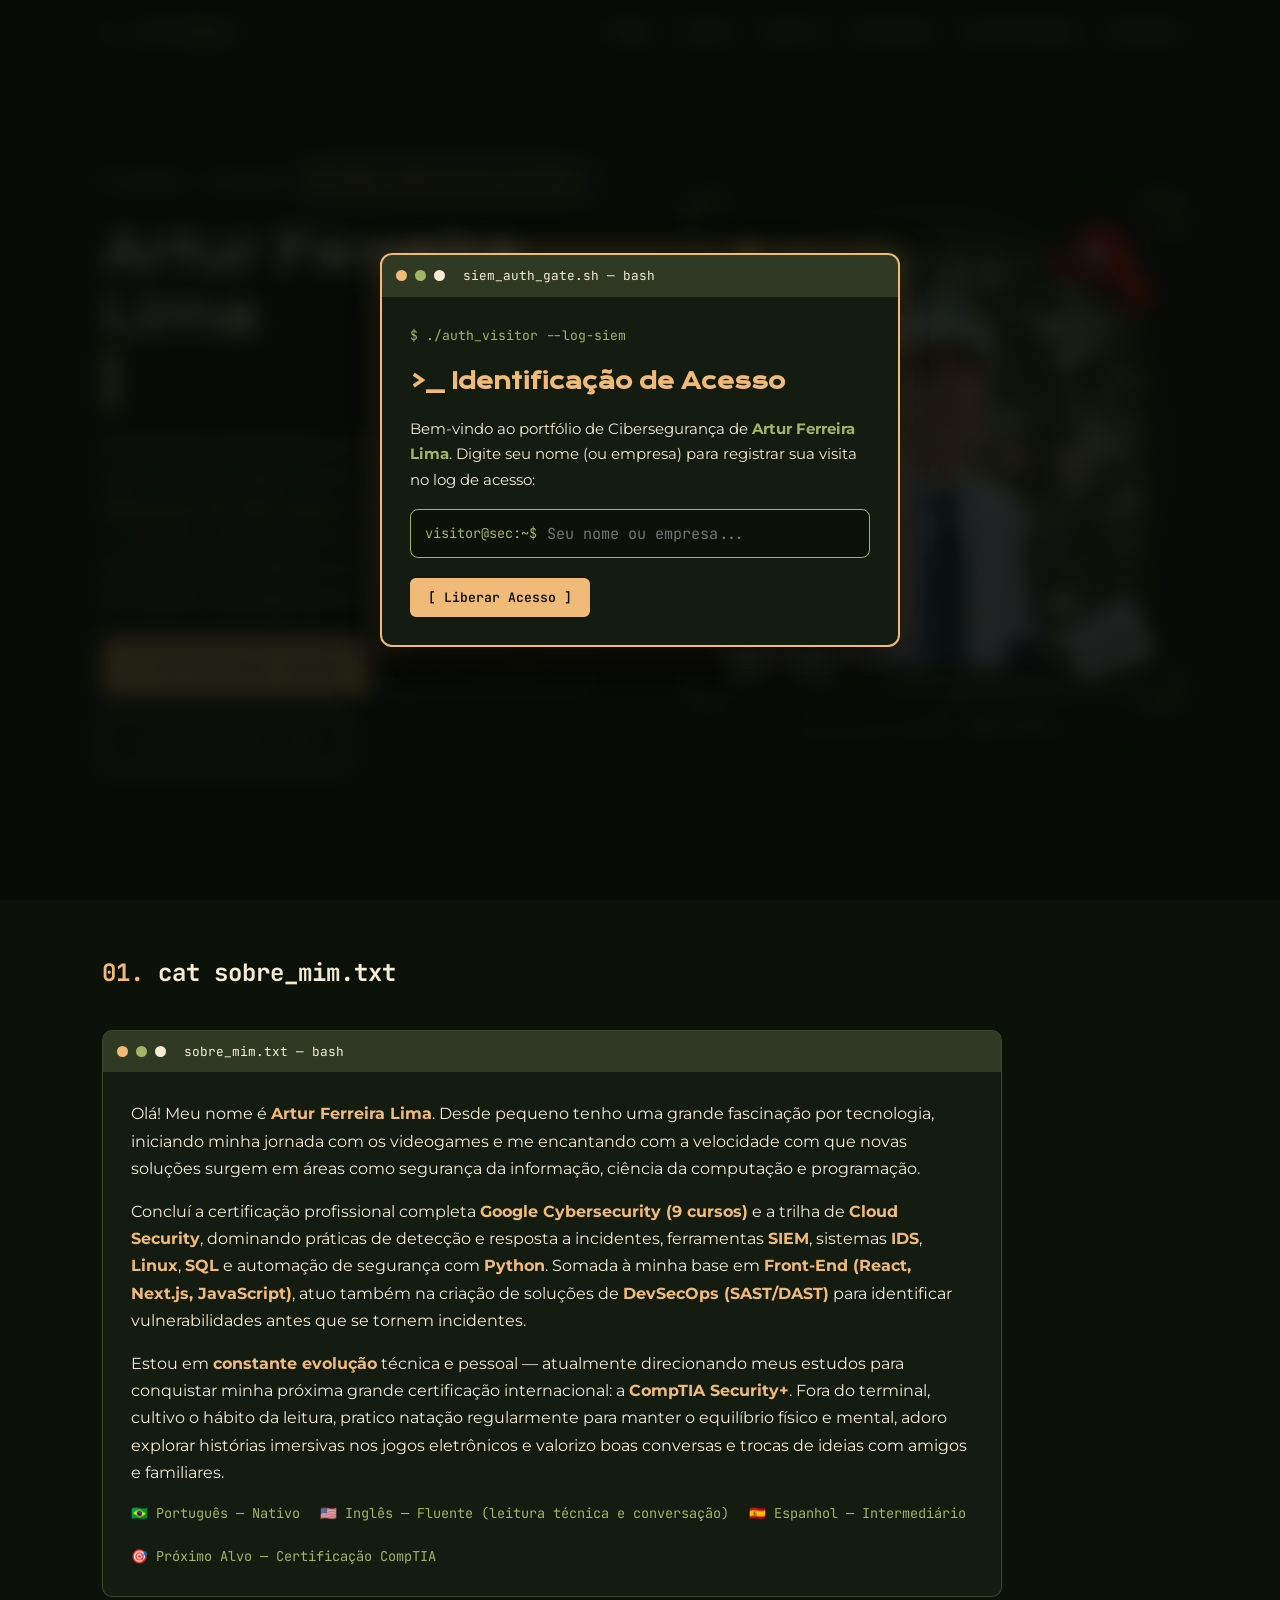
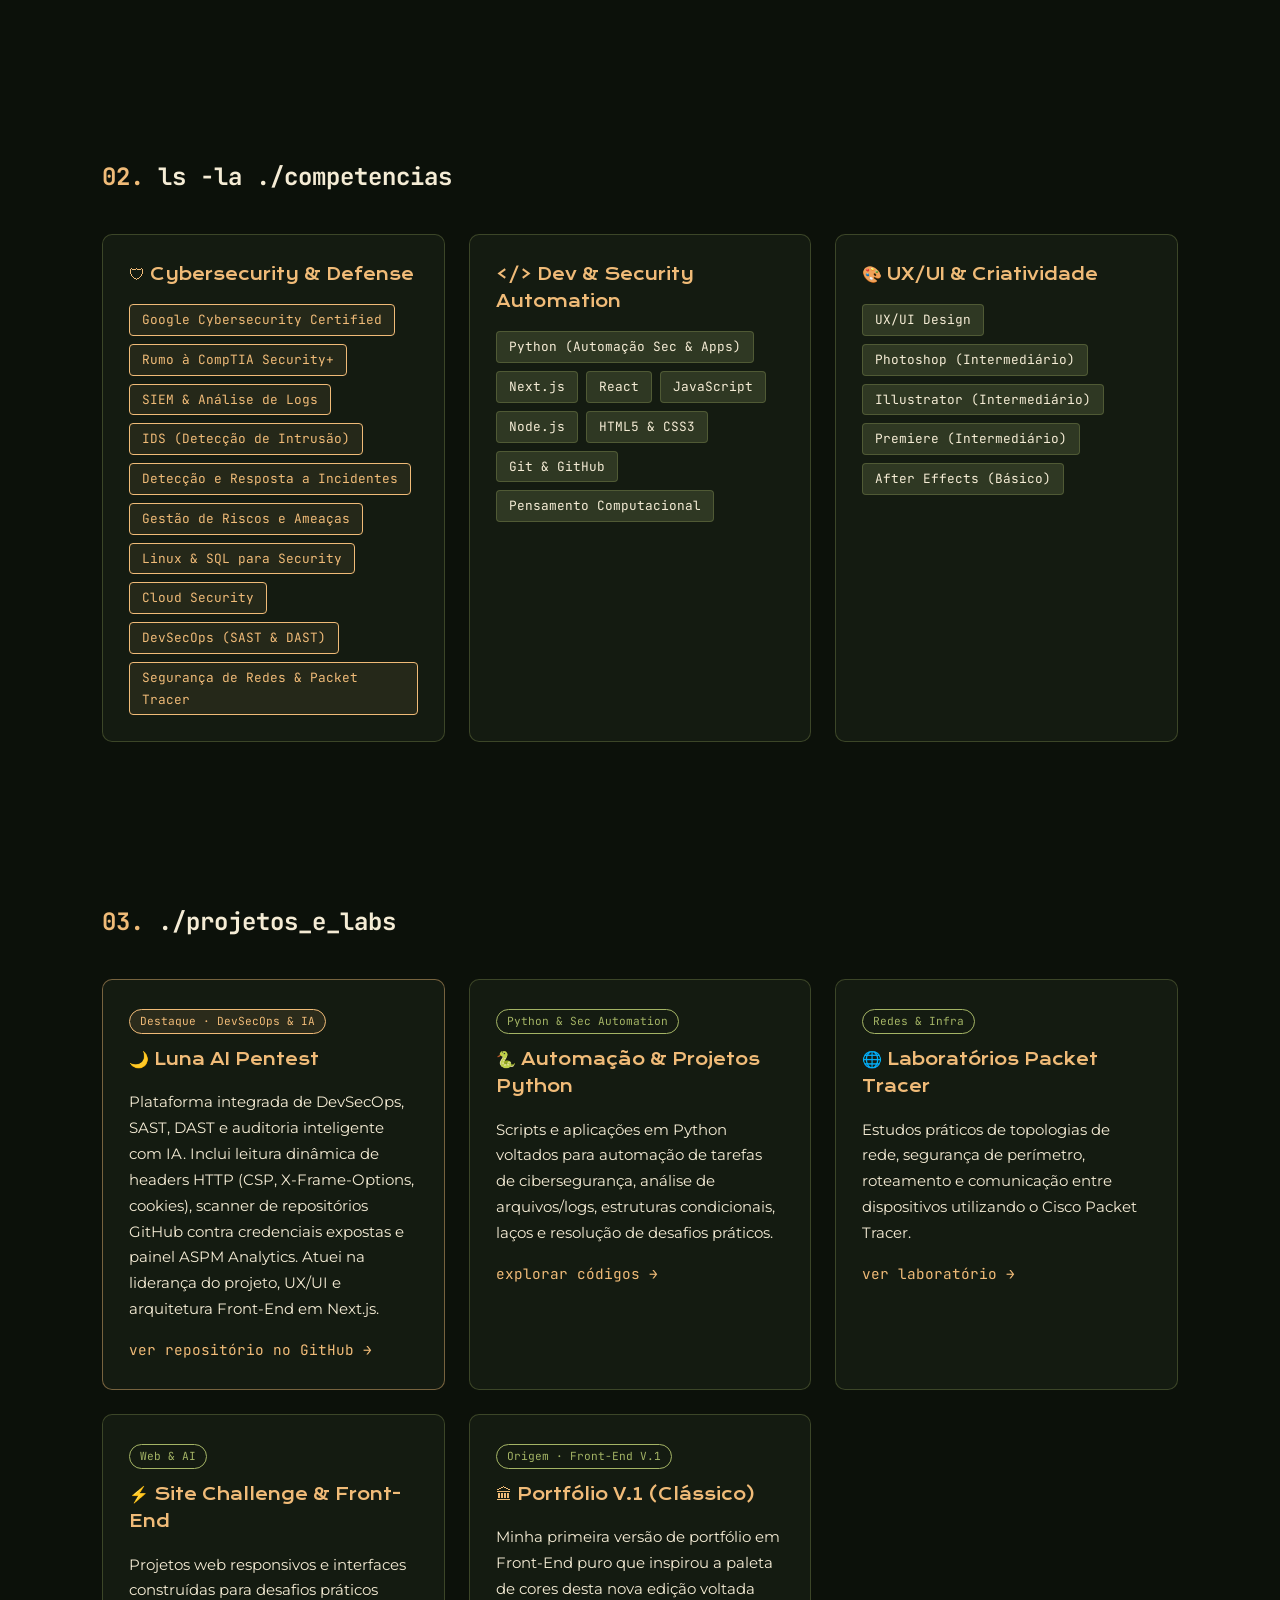
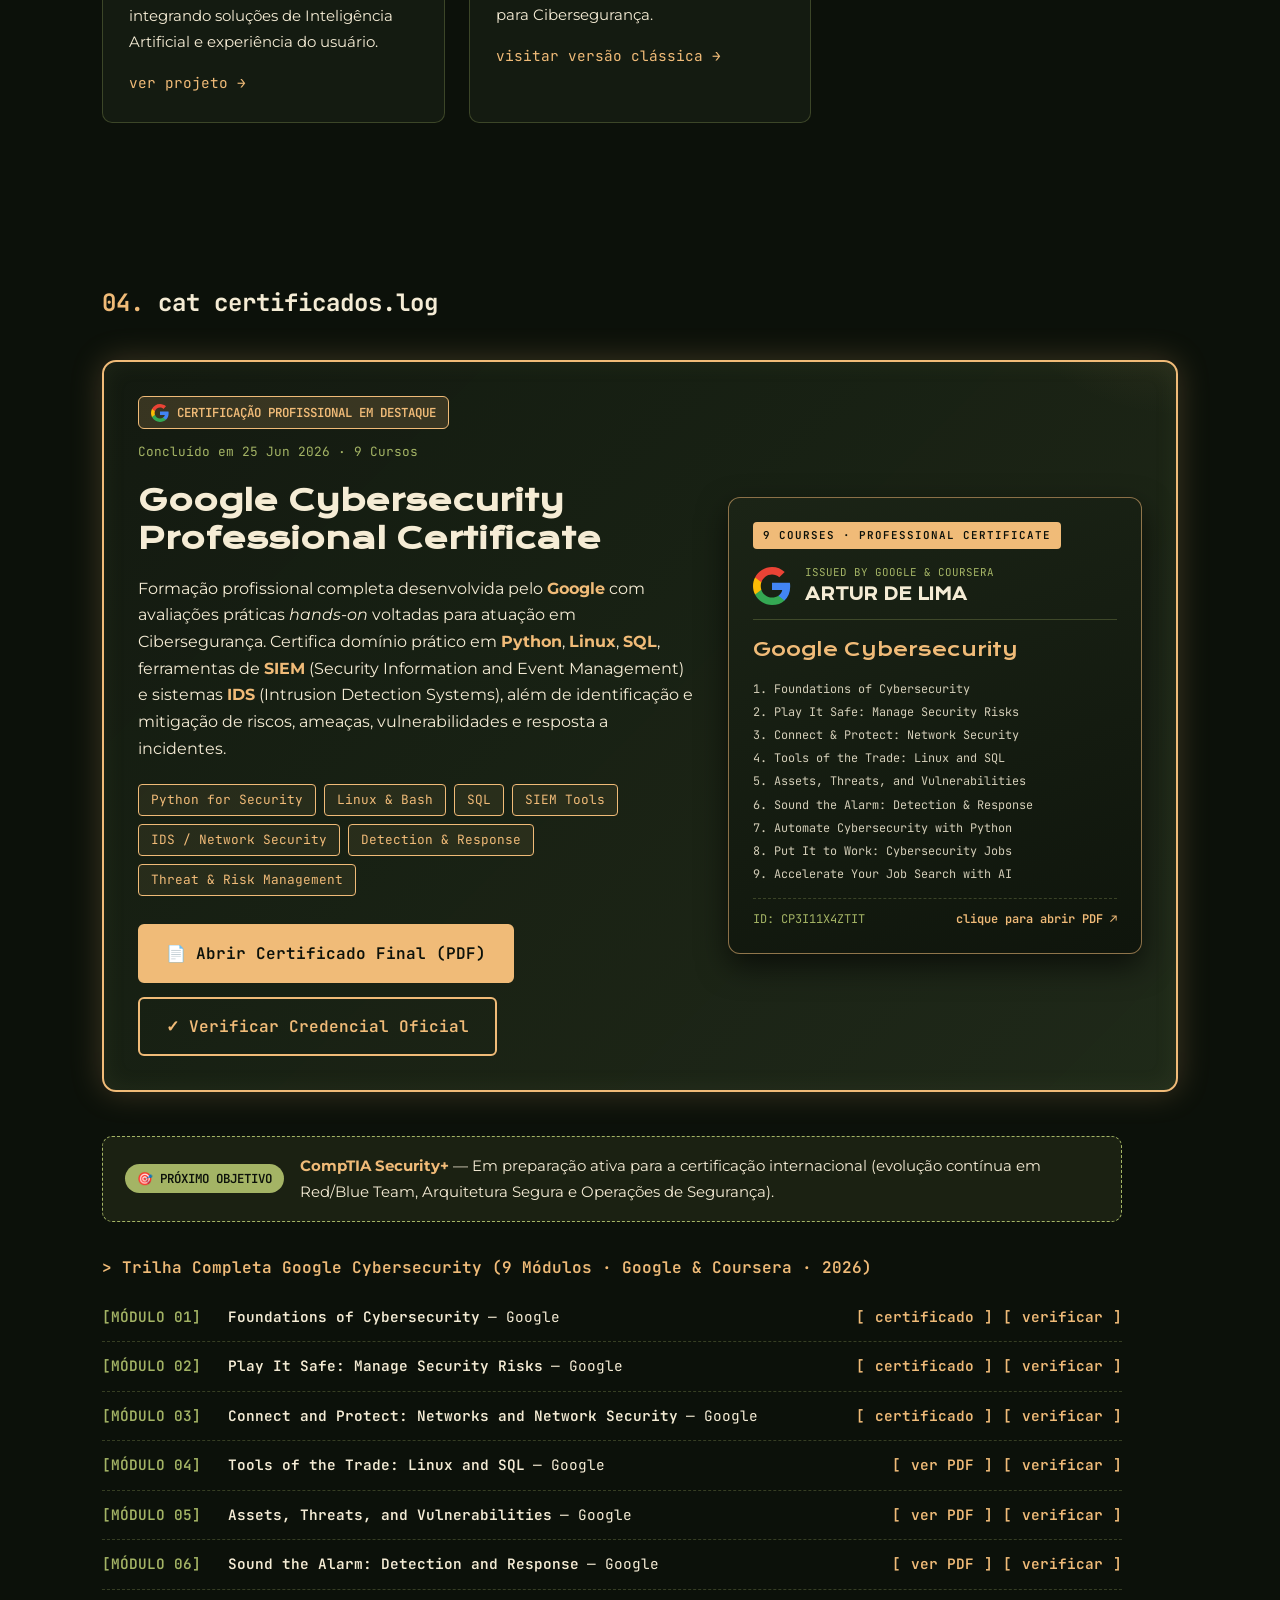
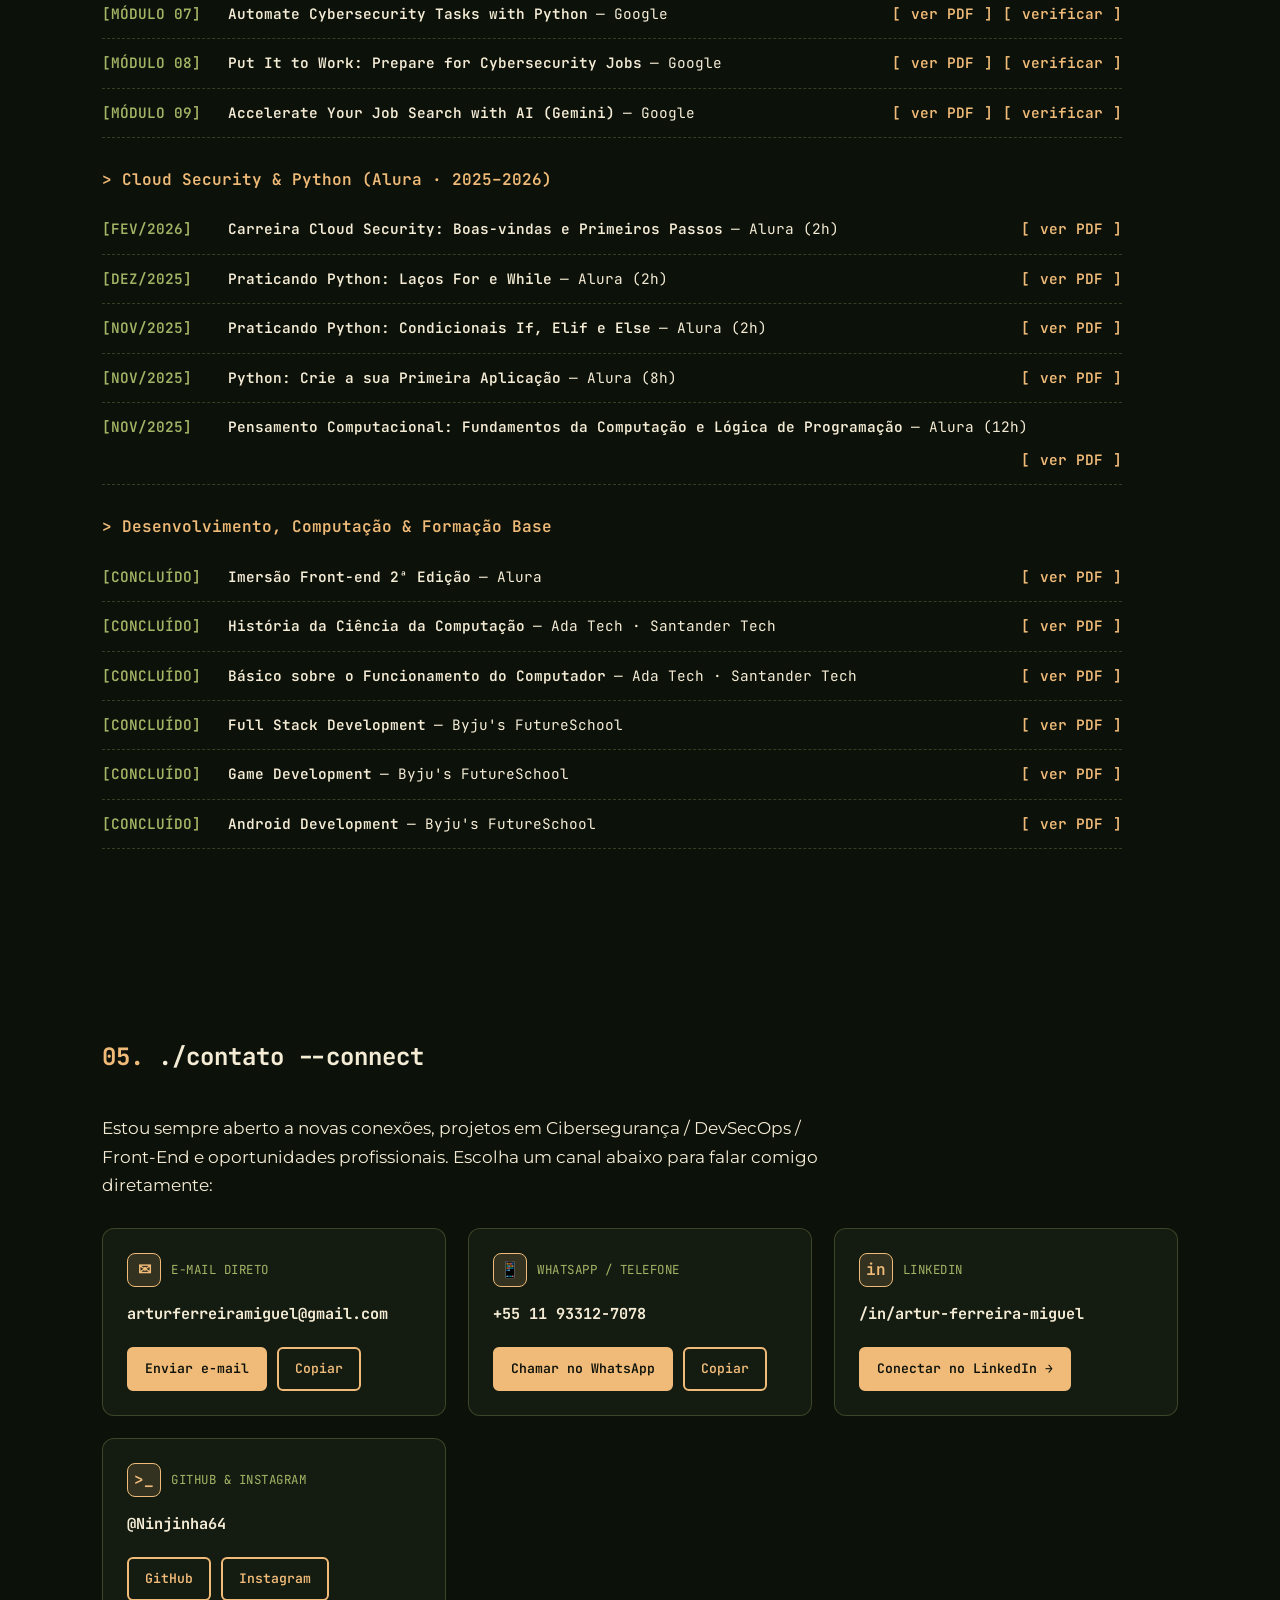
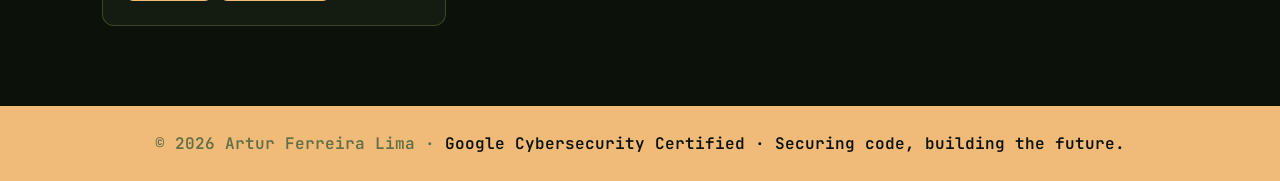
==== Portifolio_Mais_recente/index.html @ c33528a9 "feat: remover botao entrar como convidado no index.html" ====
<!DOCTYPE html>
<html lang="pt-br">
<head>
    <meta charset="UTF-8">
    <meta name="viewport" content="width=device-width, initial-scale=1.0">
    <title>Artur Ferreira Lima | Cybersecurity, DevSecOps & Front-End</title>
    <meta name="description" content="Portfólio de Artur Ferreira Lima — Google Cybersecurity Certified, Cloud Security, DevSecOps, Python, Linux, SQL e Front-End (Next.js/React).">
    <meta name="theme-color" content="#0c110a">
    <meta property="og:type" content="website">
    <meta property="og:title" content="Artur Ferreira Lima | Cybersecurity, DevSecOps & Front-End">
    <meta property="og:description" content="Google Cybersecurity Certified · Cloud Security, DevSecOps, Python, Linux, SQL & Next.js.">
    <meta property="og:image" content="./assets/perfil_artur_hd.png">
    <link rel="stylesheet" href="./styles/style.css">
    <link rel="icon" type="image/svg+xml" href="./assets/favicon.svg">
</head>
<body>
    <canvas id="matrix" aria-hidden="true"></canvas>
    <div class="scanlines" aria-hidden="true"></div>

    <!-- TERMINAL ACCESS GATE (Identificação do Visitante + Log SIEM) -->
    <div id="gate-modal" class="gate-overlay" role="dialog" aria-modal="true" aria-labelledby="gate-titulo">
        <div class="gate-janela">
            <div class="janela__barra">
                <b></b><b></b><b></b>
                <em>siem_auth_gate.sh — bash</em>
            </div>
            <form id="gate-form" class="gate-corpo">
                <p class="gate-cmd">$ ./auth_visitor --log-siem</p>
                <h2 id="gate-titulo">&gt;_ Identificação de Acesso</h2>
                <p class="gate-desc">
                    Bem-vindo ao portfólio de Cibersegurança de <strong>Artur Ferreira Lima</strong>. Digite seu nome (ou empresa) para registrar sua visita no log de acesso:
                </p>
                <div class="gate-input-wrap">
                    <span>visitor@sec:~$</span>
                    <input type="text" id="gate-nome" name="nome" placeholder="Seu nome ou empresa..." maxlength="60" autocomplete="name" required>
                </div>
                <div class="gate-acoes">
                    <button type="submit" class="btn btn--cheio btn--sm">[ Liberar Acesso ]</button>
                </div>
            </form>
        </div>
    </div>

    <header class="topo">
        <a class="topo__logo" href="#home">&gt;_ artur<span>@sec</span></a>
        <nav class="topo__menu">
            <a href="#home">/home</a>
            <a href="#sobre">/sobre</a>
            <a href="#skills">/skills</a>
            <a href="#labs">/projetos</a>
            <a href="#cursos">/certificados</a>
            <a href="#contato">/contato</a>
        </nav>
    </header>

    <main>
        <!-- HERO -->
        <section id="home" class="hero">
            <div class="hero__texto">
                <div class="hero__selos">
                    <span class="terminal-linha" id="visitor-greeting">$ whoami --verbose</span>
                    <a href="#google-cert" class="selo-google" title="Ver Certificação Profissional do Google">
                        <svg viewBox="0 0 24 24" width="16" height="16" aria-hidden="true">
                            <path fill="#4285F4" d="M23.49 12.27c0-.79-.07-1.54-.19-2.27H12v4.51h6.47c-.29 1.48-1.14 2.73-2.4 3.58v3h3.86c2.26-2.09 3.56-5.17 3.56-8.82z"/>
                            <path fill="#34A853" d="M12 24c3.24 0 5.95-1.08 7.93-2.91l-3.86-3c-1.08.72-2.45 1.16-4.07 1.16-3.13 0-5.78-2.11-6.73-4.96H1.29v3.09C3.26 21.3 7.31 24 12 24z"/>
                            <path fill="#FBBC05" d="M5.27 14.29c-.25-.72-.38-1.49-.38-2.29s.14-1.57.38-2.29V6.62H1.29C.47 8.24 0 10.06 0 12s.47 3.76 1.29 5.38l3.98-3.09z"/>
                            <path fill="#EA4335" d="M12 4.75c1.77 0 3.35.61 4.6 1.8l3.42-3.42C17.95 1.19 15.24 0 12 0 7.31 0 3.26 2.7 1.29 6.62l3.98 3.09c.95-2.85 3.6-4.96 6.73-4.96z"/>
                        </svg>
                        Google Cybersecurity Certified
                    </a>
                </div>
                <h1>Artur Ferreira Lima<br><span class="destaque" id="typed" data-frases='["Google Cybersecurity Certified","Cloud Security & DevSecOps","SIEM, IDS, Linux & Python Sec","Front-End & UX/UI (Next.js)"]'></span><span class="cursor">▌</span></h1>
                <p class="hero__desc">
                    Profissional certificado pelo <strong>Google em Cibersegurança</strong> que evoluiu do desenvolvimento <strong>Front-End &amp; UX/UI</strong> para <strong>Segurança da Informação, Cloud Security e DevSecOps</strong> — unindo a visão de quem constrói aplicações com a perícia de quem detecta ameaças, automatiza defesas em Python e protege sistemas.
                </p>
                <div class="hero__botoes">
                    <a class="btn btn--cheio" href="#google-cert">★ Certificação Google</a>
                    <a class="btn" href="#labs">./ver_projetos</a>
                    <a class="btn" href="#cursos">./certificados (21)</a>
                </div>
            </div>
            <div class="hero__foto">
                <div class="moldura">
                    <img src="./assets/perfil_artur_hd.png" alt="Foto de Artur Ferreira Lima">
                    <span class="canto c1"></span><span class="canto c2"></span>
                    <span class="canto c3"></span><span class="canto c4"></span>
                </div>
                <p class="status"><i></i> status: online · @Ninjinha64</p>
            </div>
        </section>

        <!-- SOBRE -->
        <section id="sobre" class="secao">
            <h2 class="secao__titulo"><span>01.</span> cat sobre_mim.txt</h2>
            <div class="janela">
                <div class="janela__barra"><b></b><b></b><b></b><em>sobre_mim.txt — bash</em></div>
                <div class="janela__corpo">
                    <p>Olá! Meu nome é <strong>Artur Ferreira Lima</strong>. Desde pequeno tenho uma grande fascinação por tecnologia, iniciando minha jornada com os videogames e me encantando com a velocidade com que novas soluções surgem em áreas como segurança da informação, ciência da computação e programação.</p>
                    <p>Concluí a certificação profissional completa <strong>Google Cybersecurity (9 cursos)</strong> e a trilha de <strong>Cloud Security</strong>, dominando práticas de detecção e resposta a incidentes, ferramentas <strong>SIEM</strong>, sistemas <strong>IDS</strong>, <strong>Linux</strong>, <strong>SQL</strong> e automação de segurança com <strong>Python</strong>. Somada à minha base em <strong>Front-End (React, Next.js, JavaScript)</strong>, atuo também na criação de soluções de <strong>DevSecOps (SAST/DAST)</strong> para identificar vulnerabilidades antes que se tornem incidentes.</p>
                    <p>Estou em <strong>constante evolução</strong> técnica e pessoal — atualmente direcionando meus estudos para conquistar minha próxima grande certificação internacional: a <strong>CompTIA Security+</strong>. Fora do terminal, cultivo o hábito da leitura, pratico natação regularmente para manter o equilíbrio físico e mental, adoro explorar histórias imersivas nos jogos eletrônicos e valorizo boas conversas e trocas de ideias com amigos e familiares.</p>
                    <div class="idiomas">
                        <span>🇧🇷 Português — Nativo</span>
                        <span>🇺🇸 Inglês — Fluente (leitura técnica e conversação)</span>
                        <span>🇪🇸 Espanhol — Intermediário</span>
                        <span>🎯 Próximo Alvo — Certificação CompTIA</span>
                    </div>
                </div>
            </div>
        </section>

        <!-- SKILLS -->
        <section id="skills" class="secao">
            <h2 class="secao__titulo"><span>02.</span> ls -la ./competencias</h2>
            <div class="grade">
                <article class="card">
                    <h3>🛡 Cybersecurity &amp; Defense</h3>
                    <ul class="tags tags--sec">
                        <li>Google Cybersecurity Certified</li>
                        <li>Rumo à CompTIA Security+</li>
                        <li>SIEM &amp; Análise de Logs</li>
                        <li>IDS (Detecção de Intrusão)</li>
                        <li>Detecção e Resposta a Incidentes</li>
                        <li>Gestão de Riscos e Ameaças</li>
                        <li>Linux &amp; SQL para Security</li>
                        <li>Cloud Security</li>
                        <li>DevSecOps (SAST &amp; DAST)</li>
                        <li>Segurança de Redes &amp; Packet Tracer</li>
                    </ul>
                </article>
                <article class="card">
                    <h3>&lt;/&gt; Dev &amp; Security Automation</h3>
                    <ul class="tags">
                        <li>Python (Automação Sec &amp; Apps)</li>
                        <li>Next.js</li>
                        <li>React</li>
                        <li>JavaScript</li>
                        <li>Node.js</li>
                        <li>HTML5 &amp; CSS3</li>
                        <li>Git &amp; GitHub</li>
                        <li>Pensamento Computacional</li>
                    </ul>
                </article>
                <article class="card">
                    <h3>🎨 UX/UI &amp; Criatividade</h3>
                    <ul class="tags">
                        <li>UX/UI Design</li>
                        <li>Photoshop (Intermediário)</li>
                        <li>Illustrator (Intermediário)</li>
                        <li>Premiere (Intermediário)</li>
                        <li>After Effects (Básico)</li>
                    </ul>
                </article>
            </div>
        </section>

        <!-- LABS E PROJETOS -->
        <section id="labs" class="secao">
            <h2 class="secao__titulo"><span>03.</span> ./projetos_e_labs</h2>
            <div class="grade">
                <article class="card card--proj card--destaque">
                    <span class="badge badge--ambar">Destaque · DevSecOps &amp; IA</span>
                    <h3>🌙 Luna AI Pentest</h3>
                    <p>Plataforma integrada de DevSecOps, SAST, DAST e auditoria inteligente com IA. Inclui leitura dinâmica de headers HTTP (CSP, X-Frame-Options, cookies), scanner de repositórios GitHub contra credenciais expostas e painel ASPM Analytics. Atuei na liderança do projeto, UX/UI e arquitetura Front-End em Next.js.</p>
                    <a href="https://github.com/Ninjinha64/luna-ai-pentest" target="_blank" rel="noopener">ver repositório no GitHub →</a>
                </article>
                <article class="card card--proj">
                    <span class="badge">Python &amp; Sec Automation</span>
                    <h3>🐍 Automação &amp; Projetos Python</h3>
                    <p>Scripts e aplicações em Python voltados para automação de tarefas de cibersegurança, análise de arquivos/logs, estruturas condicionais, laços e resolução de desafios práticos.</p>
                    <a href="https://github.com/Ninjinha64?tab=repositories" target="_blank" rel="noopener">explorar códigos →</a>
                </article>
                <article class="card card--proj">
                    <span class="badge">Redes &amp; Infra</span>
                    <h3>🌐 Laboratórios Packet Tracer</h3>
                    <p>Estudos práticos de topologias de rede, segurança de perímetro, roteamento e comunicação entre dispositivos utilizando o Cisco Packet Tracer.</p>
                    <a href="https://github.com/Ninjinha64/Packet-Tracer" target="_blank" rel="noopener">ver laboratório →</a>
                </article>
                <article class="card card--proj">
                    <span class="badge">Web &amp; AI</span>
                    <h3>⚡ Site Challenge &amp; Front-End</h3>
                    <p>Projetos web responsivos e interfaces construídas para desafios práticos integrando soluções de Inteligência Artificial e experiência do usuário.</p>
                    <a href="https://github.com/Ninjinha64/Challenge_-ED-_AF" target="_blank" rel="noopener">ver projeto →</a>
                </article>
                <article class="card card--proj">
                    <span class="badge">Origem · Front-End V.1</span>
                    <h3>🏛 Portfólio V.1 (Clássico)</h3>
                    <p>Minha primeira versão de portfólio em Front-End puro que inspirou a paleta de cores desta nova edição voltada para Cibersegurança.</p>
                    <a href="https://portifolio-psi-rouge-27.vercel.app/" target="_blank" rel="noopener">visitar versão clássica →</a>
                </article>
            </div>
        </section>

        <!-- CERTIFICADOS -->
        <section id="cursos" class="secao">
            <h2 class="secao__titulo"><span>04.</span> cat certificados.log</h2>

            <!-- DESTAQUE ESPECIAL: CERTIFICADO FINAL DO GOOGLE -->
            <div id="google-cert" class="google-spotlight">
                <div class="google-spotlight__info">
                    <div class="google-spotlight__topo">
                        <span class="google-badge-oficial">
                            <svg viewBox="0 0 24 24" width="18" height="18" aria-hidden="true">
                                <path fill="#4285F4" d="M23.49 12.27c0-.79-.07-1.54-.19-2.27H12v4.51h6.47c-.29 1.48-1.14 2.73-2.4 3.58v3h3.86c2.26-2.09 3.56-5.17 3.56-8.82z"/>
                                <path fill="#34A853" d="M12 24c3.24 0 5.95-1.08 7.93-2.91l-3.86-3c-1.08.72-2.45 1.16-4.07 1.16-3.13 0-5.78-2.11-6.73-4.96H1.29v3.09C3.26 21.3 7.31 24 12 24z"/>
                                <path fill="#FBBC05" d="M5.27 14.29c-.25-.72-.38-1.49-.38-2.29s.14-1.57.38-2.29V6.62H1.29C.47 8.24 0 10.06 0 12s.47 3.76 1.29 5.38l3.98-3.09z"/>
                                <path fill="#EA4335" d="M12 4.75c1.77 0 3.35.61 4.6 1.8l3.42-3.42C17.95 1.19 15.24 0 12 0 7.31 0 3.26 2.7 1.29 6.62l3.98 3.09c.95-2.85 3.6-4.96 6.73-4.96z"/>
                            </svg>
                            CERTIFICAÇÃO PROFISSIONAL EM DESTAQUE
                        </span>
                        <span class="google-spotlight__data">Concluído em 25 Jun 2026 · 9 Cursos</span>
                    </div>

                    <h3>Google Cybersecurity Professional Certificate</h3>
                    <p>
                        Formação profissional completa desenvolvida pelo <strong>Google</strong> com avaliações práticas <em>hands-on</em> voltadas para atuação em Cibersegurança. Certifica domínio prático em <strong>Python</strong>, <strong>Linux</strong>, <strong>SQL</strong>, ferramentas de <strong>SIEM</strong> (Security Information and Event Management) e sistemas <strong>IDS</strong> (Intrusion Detection Systems), além de identificação e mitigação de riscos, ameaças, vulnerabilidades e resposta a incidentes.
                    </p>

                    <ul class="tags tags--sec google-spotlight__tags">
                        <li>Python for Security</li>
                        <li>Linux &amp; Bash</li>
                        <li>SQL</li>
                        <li>SIEM Tools</li>
                        <li>IDS / Network Security</li>
                        <li>Detection &amp; Response</li>
                        <li>Threat &amp; Risk Management</li>
                    </ul>

                    <div class="google-spotlight__acoes">
                        <a class="btn btn--cheio" href="./assets/google-cybersecurity-final.pdf" target="_blank" rel="noopener">
                            📄 Abrir Certificado Final (PDF)
                        </a>
                        <a class="btn" href="https://coursera.org/verify/professional-cert/CP3I11X4ZTIT" target="_blank" rel="noopener">
                            ✓ Verificar Credencial Oficial
                        </a>
                    </div>
                </div>

                <!-- Card visual estilo diploma interativo -->
                <a class="google-diploma" href="./assets/google-cybersecurity-final.pdf" target="_blank" rel="noopener" title="Clique para abrir o PDF original do Certificado Profissional do Google">
                    <div class="google-diploma__selo">9 COURSES · PROFESSIONAL CERTIFICATE</div>
                    <div class="google-diploma__cabecalho">
                        <svg viewBox="0 0 24 24" width="38" height="38" aria-hidden="true">
                            <path fill="#4285F4" d="M23.49 12.27c0-.79-.07-1.54-.19-2.27H12v4.51h6.47c-.29 1.48-1.14 2.73-2.4 3.58v3h3.86c2.26-2.09 3.56-5.17 3.56-8.82z"/>
                            <path fill="#34A853" d="M12 24c3.24 0 5.95-1.08 7.93-2.91l-3.86-3c-1.08.72-2.45 1.16-4.07 1.16-3.13 0-5.78-2.11-6.73-4.96H1.29v3.09C3.26 21.3 7.31 24 12 24z"/>
                            <path fill="#FBBC05" d="M5.27 14.29c-.25-.72-.38-1.49-.38-2.29s.14-1.57.38-2.29V6.62H1.29C.47 8.24 0 10.06 0 12s.47 3.76 1.29 5.38l3.98-3.09z"/>
                            <path fill="#EA4335" d="M12 4.75c1.77 0 3.35.61 4.6 1.8l3.42-3.42C17.95 1.19 15.24 0 12 0 7.31 0 3.26 2.7 1.29 6.62l3.98 3.09c.95-2.85 3.6-4.96 6.73-4.96z"/>
                        </svg>
                        <div>
                            <small>ISSUED BY GOOGLE &amp; COURSERA</small>
                            <strong>ARTUR DE LIMA</strong>
                        </div>
                    </div>
                    <div class="google-diploma__titulo">Google Cybersecurity</div>
                    <ol class="google-diploma__modulos">
                        <li>Foundations of Cybersecurity</li>
                        <li>Play It Safe: Manage Security Risks</li>
                        <li>Connect &amp; Protect: Network Security</li>
                        <li>Tools of the Trade: Linux and SQL</li>
                        <li>Assets, Threats, and Vulnerabilities</li>
                        <li>Sound the Alarm: Detection &amp; Response</li>
                        <li>Automate Cybersecurity with Python</li>
                        <li>Put It to Work: Cybersecurity Jobs</li>
                        <li>Accelerate Your Job Search with AI</li>
                    </ol>
                    <div class="google-diploma__rodape">
                        <span>ID: CP3I11X4ZTIT</span>
                        <span>clique para abrir PDF ↗</span>
                    </div>
                </a>
            </div>

            <!-- PRÓXIMA CERTIFICAÇÃO EM PREPARAÇÃO -->
            <div class="comptia-banner">
                <span class="comptia-banner__tag">🎯 PRÓXIMO OBJETIVO</span>
                <p><strong>CompTIA Security+</strong> — Em preparação ativa para a certificação internacional (evolução contínua em Red/Blue Team, Arquitetura Segura e Operações de Segurança).</p>
            </div>

            <h3 class="subtitulo-log">&gt; Trilha Completa Google Cybersecurity (9 Módulos · Google &amp; Coursera · 2026)</h3>
            <ul class="log">
                <li>
                    <time>[MÓDULO 01]</time>
                    <strong>Foundations of Cybersecurity</strong> — Google
                    <span class="log__links">
                        <a href="./assets/coursera-01.jpg" target="_blank" rel="noopener">certificado</a>
                        <a href="https://coursera.org/verify/QQCN4C36QQOI" target="_blank" rel="noopener">verificar</a>
                    </span>
                </li>
                <li>
                    <time>[MÓDULO 02]</time>
                    <strong>Play It Safe: Manage Security Risks</strong> — Google
                    <span class="log__links">
                        <a href="./assets/coursera-02.jpg" target="_blank" rel="noopener">certificado</a>
                        <a href="https://coursera.org/verify/W0I319BXZIGG" target="_blank" rel="noopener">verificar</a>
                    </span>
                </li>
                <li>
                    <time>[MÓDULO 03]</time>
                    <strong>Connect and Protect: Networks and Network Security</strong> — Google
                    <span class="log__links">
                        <a href="./assets/coursera-03.jpg" target="_blank" rel="noopener">certificado</a>
                        <a href="https://coursera.org/verify/NTSORHSUU0TU" target="_blank" rel="noopener">verificar</a>
                    </span>
                </li>
                <li>
                    <time>[MÓDULO 04]</time>
                    <strong>Tools of the Trade: Linux and SQL</strong> — Google
                    <span class="log__links">
                        <a href="./assets/coursera-4.pdf" target="_blank" rel="noopener">ver PDF</a>
                        <a href="https://coursera.org/verify/SJSGBLVYDPRE" target="_blank" rel="noopener">verificar</a>
                    </span>
                </li>
                <li>
                    <time>[MÓDULO 05]</time>
                    <strong>Assets, Threats, and Vulnerabilities</strong> — Google
                    <span class="log__links">
                        <a href="./assets/coursera-5.pdf" target="_blank" rel="noopener">ver PDF</a>
                        <a href="https://coursera.org/verify/82OSMSH7NIK0" target="_blank" rel="noopener">verificar</a>
                    </span>
                </li>
                <li>
                    <time>[MÓDULO 06]</time>
                    <strong>Sound the Alarm: Detection and Response</strong> — Google
                    <span class="log__links">
                        <a href="./assets/coursera-6.pdf" target="_blank" rel="noopener">ver PDF</a>
                        <a href="https://coursera.org/verify/7DGNFDY8OZ0Y" target="_blank" rel="noopener">verificar</a>
                    </span>
                </li>
                <li>
                    <time>[MÓDULO 07]</time>
                    <strong>Automate Cybersecurity Tasks with Python</strong> — Google
                    <span class="log__links">
                        <a href="./assets/coursera-7.pdf" target="_blank" rel="noopener">ver PDF</a>
                        <a href="https://coursera.org/verify/V56MMAHBDTRP" target="_blank" rel="noopener">verificar</a>
                    </span>
                </li>
                <li>
                    <time>[MÓDULO 08]</time>
                    <strong>Put It to Work: Prepare for Cybersecurity Jobs</strong> — Google
                    <span class="log__links">
                        <a href="./assets/coursera-8.pdf" target="_blank" rel="noopener">ver PDF</a>
                        <a href="https://coursera.org/verify/OG46H1HJ8IBB" target="_blank" rel="noopener">verificar</a>
                    </span>
                </li>
                <li>
                    <time>[MÓDULO 09]</time>
                    <strong>Accelerate Your Job Search with AI (Gemini)</strong> — Google
                    <span class="log__links">
                        <a href="./assets/coursera-09-gemini.pdf" target="_blank" rel="noopener">ver PDF</a>
                        <a href="https://coursera.org/verify/5RPX5NG447Z4" target="_blank" rel="noopener">verificar</a>
                    </span>
                </li>
            </ul>

            <h3 class="subtitulo-log">&gt; Cloud Security &amp; Python (Alura · 2025–2026)</h3>
            <ul class="log">
                <li>
                    <time>[FEV/2026]</time>
                    <strong>Carreira Cloud Security: Boas-vindas e Primeiros Passos</strong> — Alura (2h)
                    <a href="./assets/alura-carreira-cloud-security.pdf" target="_blank" rel="noopener">ver PDF</a>
                </li>
                <li>
                    <time>[DEZ/2025]</time>
                    <strong>Praticando Python: Laços For e While</strong> — Alura (2h)
                    <a href="./assets/alura-python-lacos.pdf" target="_blank" rel="noopener">ver PDF</a>
                </li>
                <li>
                    <time>[NOV/2025]</time>
                    <strong>Praticando Python: Condicionais If, Elif e Else</strong> — Alura (2h)
                    <a href="./assets/alura-python-condicionais.pdf" target="_blank" rel="noopener">ver PDF</a>
                </li>
                <li>
                    <time>[NOV/2025]</time>
                    <strong>Python: Crie a sua Primeira Aplicação</strong> — Alura (8h)
                    <a href="./assets/alura-python-primeira-aplicacao.pdf" target="_blank" rel="noopener">ver PDF</a>
                </li>
                <li>
                    <time>[NOV/2025]</time>
                    <strong>Pensamento Computacional: Fundamentos da Computação e Lógica de Programação</strong> — Alura (12h)
                    <a href="./assets/alura-pensamento-computacional.pdf" target="_blank" rel="noopener">ver PDF</a>
                </li>
            </ul>

            <h3 class="subtitulo-log">&gt; Desenvolvimento, Computação &amp; Formação Base</h3>
            <ul class="log">
                <li>
                    <time>[CONCLUÍDO]</time>
                    <strong>Imersão Front-end 2ª Edição</strong> — Alura
                    <a href="./assets/alura-imersao-frontend.pdf" target="_blank" rel="noopener">ver PDF</a>
                </li>
                <li>
                    <time>[CONCLUÍDO]</time>
                    <strong>História da Ciência da Computação</strong> — Ada Tech · Santander Tech
                    <a href="./assets/ada-historia-computacao.pdf" target="_blank" rel="noopener">ver PDF</a>
                </li>
                <li>
                    <time>[CONCLUÍDO]</time>
                    <strong>Básico sobre o Funcionamento do Computador</strong> — Ada Tech · Santander Tech
                    <a href="./assets/ada-funcionamento-computador.pdf" target="_blank" rel="noopener">ver PDF</a>
                </li>
                <li>
                    <time>[CONCLUÍDO]</time>
                    <strong>Full Stack Development</strong> — Byju's FutureSchool
                    <a href="./assets/Full_stack_certificate.pdf" target="_blank" rel="noopener">ver PDF</a>
                </li>
                <li>
                    <time>[CONCLUÍDO]</time>
                    <strong>Game Development</strong> — Byju's FutureSchool
                    <a href="./assets/gamer_develop.pdf" target="_blank" rel="noopener">ver PDF</a>
                </li>
                <li>
                    <time>[CONCLUÍDO]</time>
                    <strong>Android Development</strong> — Byju's FutureSchool
                    <a href="./assets/Android_develop.pdf" target="_blank" rel="noopener">ver PDF</a>
                </li>
            </ul>
        </section>

        <!-- CONTATO -->
        <section id="contato" class="secao">
            <h2 class="secao__titulo"><span>05.</span> ./contato --connect</h2>
            <p class="contato__texto">
                Estou sempre aberto a novas conexões, projetos em Cibersegurança / DevSecOps / Front-End e oportunidades profissionais. Escolha um canal abaixo para falar comigo diretamente:
            </p>

            <div class="contato-grid">
                <!-- E-MAIL -->
                <article class="contato-card">
                    <div class="contato-card__topo">
                        <span class="contato-card__icone">✉</span>
                        <span class="contato-card__tipo">E-MAIL DIRETO</span>
                    </div>
                    <strong class="contato-card__valor">arturferreiramiguel@gmail.com</strong>
                    <div class="contato-card__acoes">
                        <a class="btn btn--cheio btn--sm" href="mailto:arturferreiramiguel@gmail.com">Enviar e-mail</a>
                        <button type="button" class="btn btn--sm btn-copiar" data-copy="arturferreiramiguel@gmail.com">Copiar</button>
                    </div>
                </article>

                <!-- WHATSAPP / TELEFONE -->
                <article class="contato-card">
                    <div class="contato-card__topo">
                        <span class="contato-card__icone">📱</span>
                        <span class="contato-card__tipo">WHATSAPP / TELEFONE</span>
                    </div>
                    <strong class="contato-card__valor">+55 11 93312-7078</strong>
                    <div class="contato-card__acoes">
                        <a class="btn btn--cheio btn--sm" href="https://wa.me/5511933127078" target="_blank" rel="noopener">Chamar no WhatsApp</a>
                        <button type="button" class="btn btn--sm btn-copiar" data-copy="+55 11 93312-7078">Copiar</button>
                    </div>
                </article>

                <!-- LINKEDIN -->
                <article class="contato-card">
                    <div class="contato-card__topo">
                        <span class="contato-card__icone">in</span>
                        <span class="contato-card__tipo">LINKEDIN</span>
                    </div>
                    <strong class="contato-card__valor">/in/artur-ferreira-miguel</strong>
                    <div class="contato-card__acoes">
                        <a class="btn btn--cheio btn--sm" href="https://www.linkedin.com/in/artur-ferreira-miguel-a38b912b1/" target="_blank" rel="noopener">Conectar no LinkedIn →</a>
                    </div>
                </article>

                <!-- GITHUB & REDES -->
                <article class="contato-card">
                    <div class="contato-card__topo">
                        <span class="contato-card__icone">&gt;_</span>
                        <span class="contato-card__tipo">GITHUB &amp; INSTAGRAM</span>
                    </div>
                    <strong class="contato-card__valor">@Ninjinha64</strong>
                    <div class="contato-card__acoes">
                        <a class="btn btn--sm" href="https://github.com/Ninjinha64" target="_blank" rel="noopener">GitHub</a>
                        <a class="btn btn--sm" href="https://www.instagram.com/artur_ferreira_lima/" target="_blank" rel="noopener">Instagram</a>
                    </div>
                </article>
            </div>
        </section>
    </main>

    <footer class="rodape">
        <p>© 2026 Artur Ferreira Lima · <span>Google Cybersecurity Certified · Securing code, building the future.</span></p>
    </footer>

    <script src="./js/main.js"></script>
</body>
</html>
---- Portifolio_Mais_recente/styles/style.css ----
@import url('https://fonts.googleapis.com/css2?family=Krona+One&family=Montserrat:wght@400;600&family=JetBrains+Mono:wght@400;600&display=swap');

:root {
    /* Paleta original */
    --oliva: #626F47;
    --creme: #F5ECD5;
    --ambar: #F0BB78;
    --verde: #A4B465;

    /* Versão cyber: oliva bem escuro como fundo */
    --bg: #0c110a;
    --bg-2: #141b11;
    --borda: rgba(164, 180, 101, .28);
    --glow: 0 0 18px rgba(164, 180, 101, .35);

    --titulo: 'Krona One', sans-serif;
    --texto: 'Montserrat', sans-serif;
    --mono: 'JetBrains Mono', monospace;
}

* { margin: 0; padding: 0; box-sizing: border-box; }
html { scroll-behavior: smooth; }

body {
    background: var(--bg);
    color: var(--creme);
    font-family: var(--texto);
    line-height: 1.7;
    overflow-x: hidden;
}

#matrix { position: fixed; inset: 0; z-index: -2; opacity: .18; }
.scanlines {
    position: fixed; inset: 0; z-index: -1; pointer-events: none;
    background: repeating-linear-gradient(transparent 0 2px, rgba(0,0,0,.18) 3px);
}

/* TERMINAL ACCESS GATE (MODAL DE IDENTIFICAÇÃO) */
.gate-overlay {
    position: fixed; inset: 0; z-index: 100;
    background: rgba(8, 12, 7, .88);
    backdrop-filter: blur(10px);
    display: flex; align-items: center; justify-content: center;
    padding: 20px;
    transition: opacity .35s ease, visibility .35s ease;
}
.gate-overlay.oculto {
    opacity: 0; visibility: hidden; pointer-events: none;
}
.gate-janela {
    width: 100%; max-width: 520px;
    background: var(--bg-2);
    border: 2px solid var(--ambar);
    border-radius: 12px;
    box-shadow: 0 20px 50px rgba(0, 0, 0, .85), 0 0 30px rgba(240, 187, 120, .25);
    overflow: hidden;
}
.gate-corpo {
    padding: 28px;
    display: flex; flex-direction: column; gap: 16px;
}
.gate-cmd {
    font-family: var(--mono); font-size: .82rem; color: var(--verde);
}
.gate-corpo h2 {
    font-family: var(--titulo); font-size: 1.35rem; color: var(--ambar);
}
.gate-desc {
    font-size: .95rem; color: var(--creme);
}
.gate-desc strong { color: var(--verde); }
.gate-input-wrap {
    display: flex; align-items: center; gap: 10px;
    background: var(--bg);
    border: 1px solid var(--verde);
    border-radius: 8px;
    padding: 12px 14px;
    font-family: var(--mono);
}
.gate-input-wrap span {
    color: var(--verde); font-size: .85rem; white-space: nowrap;
}
.gate-input-wrap input {
    flex: 1; background: transparent; border: 0; outline: none;
    color: var(--creme); font-family: var(--mono); font-size: .95rem;
}
.gate-acoes {
    display: flex; gap: 12px; flex-wrap: wrap; margin-top: 4px;
}

a { color: var(--ambar); text-decoration: none; }
a:hover { color: var(--verde); }

/* TOPO */
.topo {
    position: sticky; top: 0; z-index: 10;
    display: flex; justify-content: space-between; align-items: center;
    padding: 16px 8%;
    background: rgba(12, 17, 10, .85);
    backdrop-filter: blur(8px);
    border-bottom: 1px solid var(--borda);
    font-family: var(--mono);
}
.topo__logo { color: var(--verde); font-weight: 600; font-size: 1.1rem; }
.topo__logo span { color: var(--ambar); }
.topo__menu { display: flex; gap: 28px; }
.topo__menu a { color: var(--creme); font-size: .9rem; transition: .2s; }
.topo__menu a:hover { color: var(--ambar); text-shadow: var(--glow); }

/* HERO */
.hero {
    min-height: 90vh;
    padding: 6% 8%;
    display: flex; align-items: center; justify-content: space-between; gap: 60px;
}
.hero__texto { flex: 1; display: flex; flex-direction: column; gap: 24px; }
.hero__selos { display: flex; align-items: center; gap: 16px; flex-wrap: wrap; }
.terminal-linha { font-family: var(--mono); color: var(--verde); }
.selo-google {
    display: inline-flex; align-items: center; gap: 8px;
    font-family: var(--mono); font-size: .8rem; font-weight: 600;
    padding: 5px 14px; border-radius: 999px;
    background: rgba(240, 187, 120, .12);
    border: 1px solid var(--ambar);
    color: var(--ambar);
    box-shadow: 0 0 16px rgba(240, 187, 120, .25);
    transition: .25s;
}
.selo-google:hover {
    background: var(--ambar); color: var(--bg);
    box-shadow: 0 0 22px rgba(240, 187, 120, .6);
}
.hero h1 { font-family: var(--titulo); font-size: clamp(1.8rem, 4vw, 3rem); line-height: 1.3; }
.destaque { color: var(--ambar); text-shadow: 0 0 20px rgba(240, 187, 120, .4); }
.cursor { color: var(--verde); animation: piscar 1s steps(1) infinite; }
@keyframes piscar { 50% { opacity: 0; } }
.hero__desc { font-size: 1.1rem; max-width: 580px; }
.hero__desc strong { color: var(--verde); }
.hero__botoes { display: flex; gap: 16px; flex-wrap: wrap; }

.btn {
    font-family: var(--mono); font-weight: 600;
    padding: 14px 26px; border: 2px solid var(--ambar); border-radius: 6px;
    color: var(--ambar); transition: .25s; display: inline-block;
}
.btn:hover { background: var(--verde); border-color: var(--verde); color: var(--bg); box-shadow: var(--glow); }
.btn--cheio { background: var(--ambar); color: var(--bg); }

.hero__foto {
    flex: 0 0 clamp(360px, 38vw, 490px);
    text-align: center;
    perspective: 1000px;
}
.moldura {
    position: relative;
    padding: 18px;
    border-radius: 22px;
    animation: flutuar 4.5s ease-in-out infinite;
    transition: transform .4s cubic-bezier(.22, 1, .36, 1);
}
/* Aura cyber pulsante atrás da foto */
.moldura::before {
    content: '';
    position: absolute;
    inset: 14px;
    border-radius: 22px;
    background: radial-gradient(circle at 50% 50%, rgba(164, 180, 101, .45), rgba(240, 187, 120, .2) 55%, transparent 75%);
    filter: blur(22px);
    z-index: -1;
    animation: pulsarAura 3.5s ease-in-out infinite alternate;
    transition: .4s;
}
/* Linha de scan laser que passa pela foto */
.moldura::after {
    content: '';
    position: absolute;
    left: 24px;
    right: 24px;
    height: 2px;
    background: linear-gradient(90deg, transparent, var(--verde), var(--ambar), var(--verde), transparent);
    box-shadow: 0 0 12px var(--verde), 0 0 24px var(--ambar);
    opacity: .65;
    pointer-events: none;
    animation: laserScan 5s ease-in-out infinite;
}
.moldura img {
    width: 100%;
    display: block;
    filter: drop-shadow(0 14px 28px rgba(0, 0, 0, .75));
    transition: transform .4s cubic-bezier(.22, 1, .36, 1), filter .4s ease;
}
.moldura:hover {
    animation-play-state: paused;
    transform: translateY(-6px) rotateX(2deg) rotateY(-3deg);
}
.moldura:hover::before {
    inset: 4px;
    filter: blur(28px);
    opacity: 1;
}
.moldura:hover img {
    transform: scale(1.035);
    filter: drop-shadow(0 18px 34px rgba(0, 0, 0, .85)) drop-shadow(0 0 18px rgba(164, 180, 101, .4));
}
.canto {
    position: absolute;
    width: 34px;
    height: 34px;
    border: 3px solid var(--verde);
    box-shadow: 0 0 10px rgba(164, 180, 101, .45);
    transition: all .35s ease;
    pointer-events: none;
}
.moldura:hover .canto {
    width: 44px;
    height: 44px;
    border-color: var(--ambar);
    box-shadow: 0 0 16px rgba(240, 187, 120, .75);
}
.c1 { top: 0; left: 0; border-right: 0; border-bottom: 0; border-top-left-radius: 8px; }
.c2 { top: 0; right: 0; border-left: 0; border-bottom: 0; border-top-right-radius: 8px; }
.c3 { bottom: 0; left: 0; border-right: 0; border-top: 0; border-bottom-left-radius: 8px; }
.c4 { bottom: 0; right: 0; border-left: 0; border-top: 0; border-bottom-right-radius: 8px; }

@keyframes flutuar {
    0%, 100% { transform: translateY(0); }
    50% { transform: translateY(-10px); }
}
@keyframes pulsarAura {
    0% { opacity: .55; transform: scale(.96); }
    100% { opacity: 1; transform: scale(1.04); }
}
@keyframes laserScan {
    0%, 100% { top: 8%; opacity: 0; }
    15%, 85% { opacity: .65; }
    50% { top: 90%; opacity: .75; }
}
.status { font-family: var(--mono); font-size: .8rem; color: var(--verde); margin-top: 10px; }
.status i { display: inline-block; width: 8px; height: 8px; border-radius: 50%; background: var(--verde); margin-right: 6px; box-shadow: var(--glow); animation: piscar 2s infinite; }

/* SEÇÕES */
.secao { padding: 80px 8%; }
.secao__titulo { font-family: var(--mono); font-size: 1.5rem; margin-bottom: 36px; color: var(--creme); }
.secao__titulo span { color: var(--ambar); }

/* JANELA */
.janela { border: 1px solid var(--borda); border-radius: 10px; background: var(--bg-2); overflow: hidden; max-width: 900px; }
.janela__barra { display: flex; align-items: center; gap: 8px; padding: 10px 14px; background: rgba(98, 111, 71, .35); }
.janela__barra b { width: 11px; height: 11px; border-radius: 50%; background: var(--ambar); }
.janela__barra b:nth-child(2) { background: var(--verde); }
.janela__barra b:nth-child(3) { background: var(--creme); }
.janela__barra em { font-family: var(--mono); font-size: .8rem; margin-left: 10px; font-style: normal; }
.janela__corpo { padding: 28px; display: flex; flex-direction: column; gap: 16px; }
.janela__corpo strong { color: var(--ambar); }
.idiomas { display: flex; gap: 20px; flex-wrap: wrap; font-family: var(--mono); font-size: .85rem; color: var(--verde); }

/* CARDS */
.grade { display: grid; grid-template-columns: repeat(auto-fit, minmax(270px, 1fr)); gap: 24px; }
.card {
    background: var(--bg-2); border: 1px solid var(--borda); border-radius: 10px;
    padding: 26px; transition: .3s;
}
.card:hover { transform: translateY(-6px); border-color: var(--ambar); box-shadow: var(--glow); }
.card h3 { font-family: var(--titulo); font-size: 1rem; margin-bottom: 16px; color: var(--ambar); font-weight: 400; }
.card h3 small { font-family: var(--mono); font-size: .65rem; color: var(--verde); }
.card p { font-size: .95rem; margin-bottom: 14px; }
.card--proj a { font-family: var(--mono); font-size: .9rem; }
.badge { font-family: var(--mono); font-size: .7rem; border: 1px solid var(--verde); color: var(--verde); padding: 2px 10px; border-radius: 20px; display: inline-block; margin-bottom: 12px; }
.badge--ambar { border-color: var(--ambar); color: var(--ambar); background: rgba(240, 187, 120, .1); }
.card--destaque { border-color: rgba(240, 187, 120, .45); }

.tags { list-style: none; display: flex; flex-wrap: wrap; gap: 8px; }
.tags li { font-family: var(--mono); font-size: .8rem; padding: 4px 12px; border-radius: 4px; background: rgba(98, 111, 71, .35); border: 1px solid var(--borda); }
.tags--sec li { border-color: var(--ambar); color: var(--ambar); background: rgba(240, 187, 120, .08); }

/* GOOGLE CYBERSECURITY SPOTLIGHT */
.google-spotlight {
    position: relative;
    display: grid;
    grid-template-columns: 1.35fr 1fr;
    gap: 32px;
    align-items: center;
    padding: 34px;
    margin-bottom: 44px;
    border-radius: 14px;
    background: linear-gradient(135deg, rgba(20, 27, 17, .96) 0%, rgba(34, 45, 27, .88) 100%);
    border: 2px solid var(--ambar);
    box-shadow: 0 0 32px rgba(240, 187, 120, .22), inset 0 0 24px rgba(164, 180, 101, .08);
    overflow: hidden;
}
.google-spotlight::before {
    content: '';
    position: absolute;
    top: -50%; right: -20%;
    width: 420px; height: 420px;
    background: radial-gradient(circle, rgba(240, 187, 120, .16), transparent 70%);
    pointer-events: none;
}
.google-spotlight__info { display: flex; flex-direction: column; gap: 18px; z-index: 1; }
.google-spotlight__topo { display: flex; align-items: center; justify-content: space-between; gap: 12px; flex-wrap: wrap; }
.google-badge-oficial {
    display: inline-flex; align-items: center; gap: 8px;
    font-family: var(--mono); font-size: .78rem; font-weight: 600;
    padding: 5px 12px; border-radius: 6px;
    background: rgba(240, 187, 120, .16);
    border: 1px solid var(--ambar);
    color: var(--ambar);
}
.google-spotlight__data { font-family: var(--mono); font-size: .8rem; color: var(--verde); }
.google-spotlight h3 {
    font-family: var(--titulo);
    font-size: clamp(1.3rem, 2.4vw, 1.85rem);
    color: var(--creme);
    line-height: 1.3;
}
.google-spotlight p { font-size: .98rem; color: var(--creme); }
.google-spotlight p strong { color: var(--ambar); }
.google-spotlight__tags { margin: 4px 0; }
.google-spotlight__acoes { display: flex; gap: 14px; flex-wrap: wrap; margin-top: 6px; }

/* Card visual do diploma Google */
.google-diploma {
    position: relative;
    z-index: 1;
    display: flex;
    flex-direction: column;
    gap: 14px;
    padding: 24px;
    border-radius: 12px;
    background: linear-gradient(160deg, #1b2416 0%, #0f150c 100%);
    border: 1px solid rgba(240, 187, 120, .55);
    box-shadow: 0 12px 30px rgba(0, 0, 0, .6);
    color: var(--creme);
    transition: transform .35s ease, box-shadow .35s ease, border-color .35s ease;
}
.google-diploma:hover {
    transform: translateY(-6px) scale(1.015);
    border-color: var(--verde);
    box-shadow: 0 16px 38px rgba(0, 0, 0, .8), 0 0 24px rgba(240, 187, 120, .35);
    color: var(--creme);
}
.google-diploma__selo {
    font-family: var(--mono);
    font-size: .68rem;
    letter-spacing: 1px;
    color: var(--bg);
    background: var(--ambar);
    padding: 4px 10px;
    border-radius: 4px;
    font-weight: 600;
    align-self: flex-start;
}
.google-diploma__cabecalho {
    display: flex;
    align-items: center;
    gap: 14px;
    padding-bottom: 10px;
    border-bottom: 1px solid var(--borda);
}
.google-diploma__cabecalho small {
    display: block;
    font-family: var(--mono);
    font-size: .68rem;
    color: var(--verde);
}
.google-diploma__cabecalho strong {
    font-family: var(--titulo);
    font-size: 1rem;
    color: var(--creme);
}
.google-diploma__titulo {
    font-family: var(--titulo);
    font-size: 1.15rem;
    color: var(--ambar);
}
.google-diploma__modulos {
    list-style-position: inside;
    font-family: var(--mono);
    font-size: .74rem;
    color: rgba(245, 236, 213, .85);
    display: grid;
    grid-template-columns: 1fr;
    gap: 3px;
}
.google-diploma__rodape {
    display: flex;
    justify-content: space-between;
    align-items: center;
    padding-top: 10px;
    border-top: 1px dashed var(--borda);
    font-family: var(--mono);
    font-size: .75rem;
    color: var(--verde);
}
.google-diploma__rodape span:last-child { color: var(--ambar); font-weight: 600; }

/* BANNER COMPTIA */
.comptia-banner {
    display: flex;
    align-items: center;
    gap: 16px;
    flex-wrap: wrap;
    padding: 16px 22px;
    margin-bottom: 32px;
    border-radius: 10px;
    background: rgba(164, 180, 101, .1);
    border: 1px dashed var(--verde);
    max-width: 1020px;
}
.comptia-banner__tag {
    font-family: var(--mono);
    font-size: .78rem;
    font-weight: 600;
    padding: 4px 12px;
    border-radius: 999px;
    background: var(--verde);
    color: var(--bg);
}
.comptia-banner p {
    font-size: .95rem;
    color: var(--creme);
    flex: 1;
    min-width: 240px;
}
.comptia-banner strong { color: var(--ambar); }

/* LOG */
.subtitulo-log { font-family: var(--mono); font-size: 1rem; color: var(--ambar); margin: 28px 0 12px; font-weight: 600; }
.log { list-style: none; font-family: var(--mono); font-size: .9rem; max-width: 1020px; margin-bottom: 28px; }
.log li { padding: 12px 0; border-bottom: 1px dashed var(--borda); display: flex; flex-wrap: wrap; align-items: center; gap: 8px; }
.log time { color: var(--verde); min-width: 118px; font-weight: 600; }
.log strong { color: var(--creme); font-weight: 600; }
.log a, .log__links { margin-left: auto; font-weight: 600; display: inline-flex; gap: 10px; }
.log__links a { margin-left: 0; }
.log a::before { content: '['; } .log a::after { content: ']'; }

/* CONTATO */
.contato__texto { margin-bottom: 28px; max-width: 720px; font-size: 1.05rem; }
.contato-grid {
    display: grid;
    grid-template-columns: repeat(auto-fit, minmax(260px, 1fr));
    gap: 22px;
}
.contato-card {
    background: var(--bg-2);
    border: 1px solid var(--borda);
    border-radius: 12px;
    padding: 24px;
    display: flex;
    flex-direction: column;
    gap: 14px;
    transition: .3s;
}
.contato-card:hover {
    transform: translateY(-5px);
    border-color: var(--ambar);
    box-shadow: var(--glow);
}
.contato-card__topo {
    display: flex;
    align-items: center;
    gap: 10px;
}
.contato-card__icone {
    width: 34px;
    height: 34px;
    border-radius: 8px;
    background: rgba(240, 187, 120, .14);
    border: 1px solid var(--ambar);
    color: var(--ambar);
    font-family: var(--mono);
    font-weight: 600;
    display: inline-flex;
    align-items: center;
    justify-content: center;
}
.contato-card__tipo {
    font-family: var(--mono);
    font-size: .78rem;
    color: var(--verde);
    letter-spacing: .5px;
}
.contato-card__valor {
    font-family: var(--mono);
    font-size: .95rem;
    color: var(--creme);
    word-break: break-all;
}
.contato-card__acoes {
    display: flex;
    gap: 10px;
    flex-wrap: wrap;
    margin-top: auto;
    padding-top: 6px;
}
.btn--sm {
    padding: 9px 16px;
    font-size: .82rem;
    cursor: pointer;
    background: transparent;
}
.btn--cheio.btn--sm {
    background: var(--ambar);
    color: var(--bg);
}
.btn--cheio.btn--sm:hover {
    background: var(--verde);
    border-color: var(--verde);
}

/* RODAPÉ */
.rodape { padding: 24px; text-align: center; background: var(--ambar); color: var(--oliva); font-family: var(--mono); font-weight: 600; }
.rodape span { color: var(--bg); }

@media (max-width: 900px) {
    .topo { flex-direction: column; gap: 10px; padding: 12px 5%; }
    .topo__menu { gap: 14px; flex-wrap: wrap; justify-content: center; }
    .hero { flex-direction: column-reverse; padding: 8% 5%; text-align: center; }
    .hero__texto { align-items: center; }
    .hero__selos { justify-content: center; }
    .hero__foto { flex: none; width: 85%; max-width: 400px; }
    .google-spotlight { grid-template-columns: 1fr; padding: 22px; }
    .secao { padding: 60px 5%; }
}
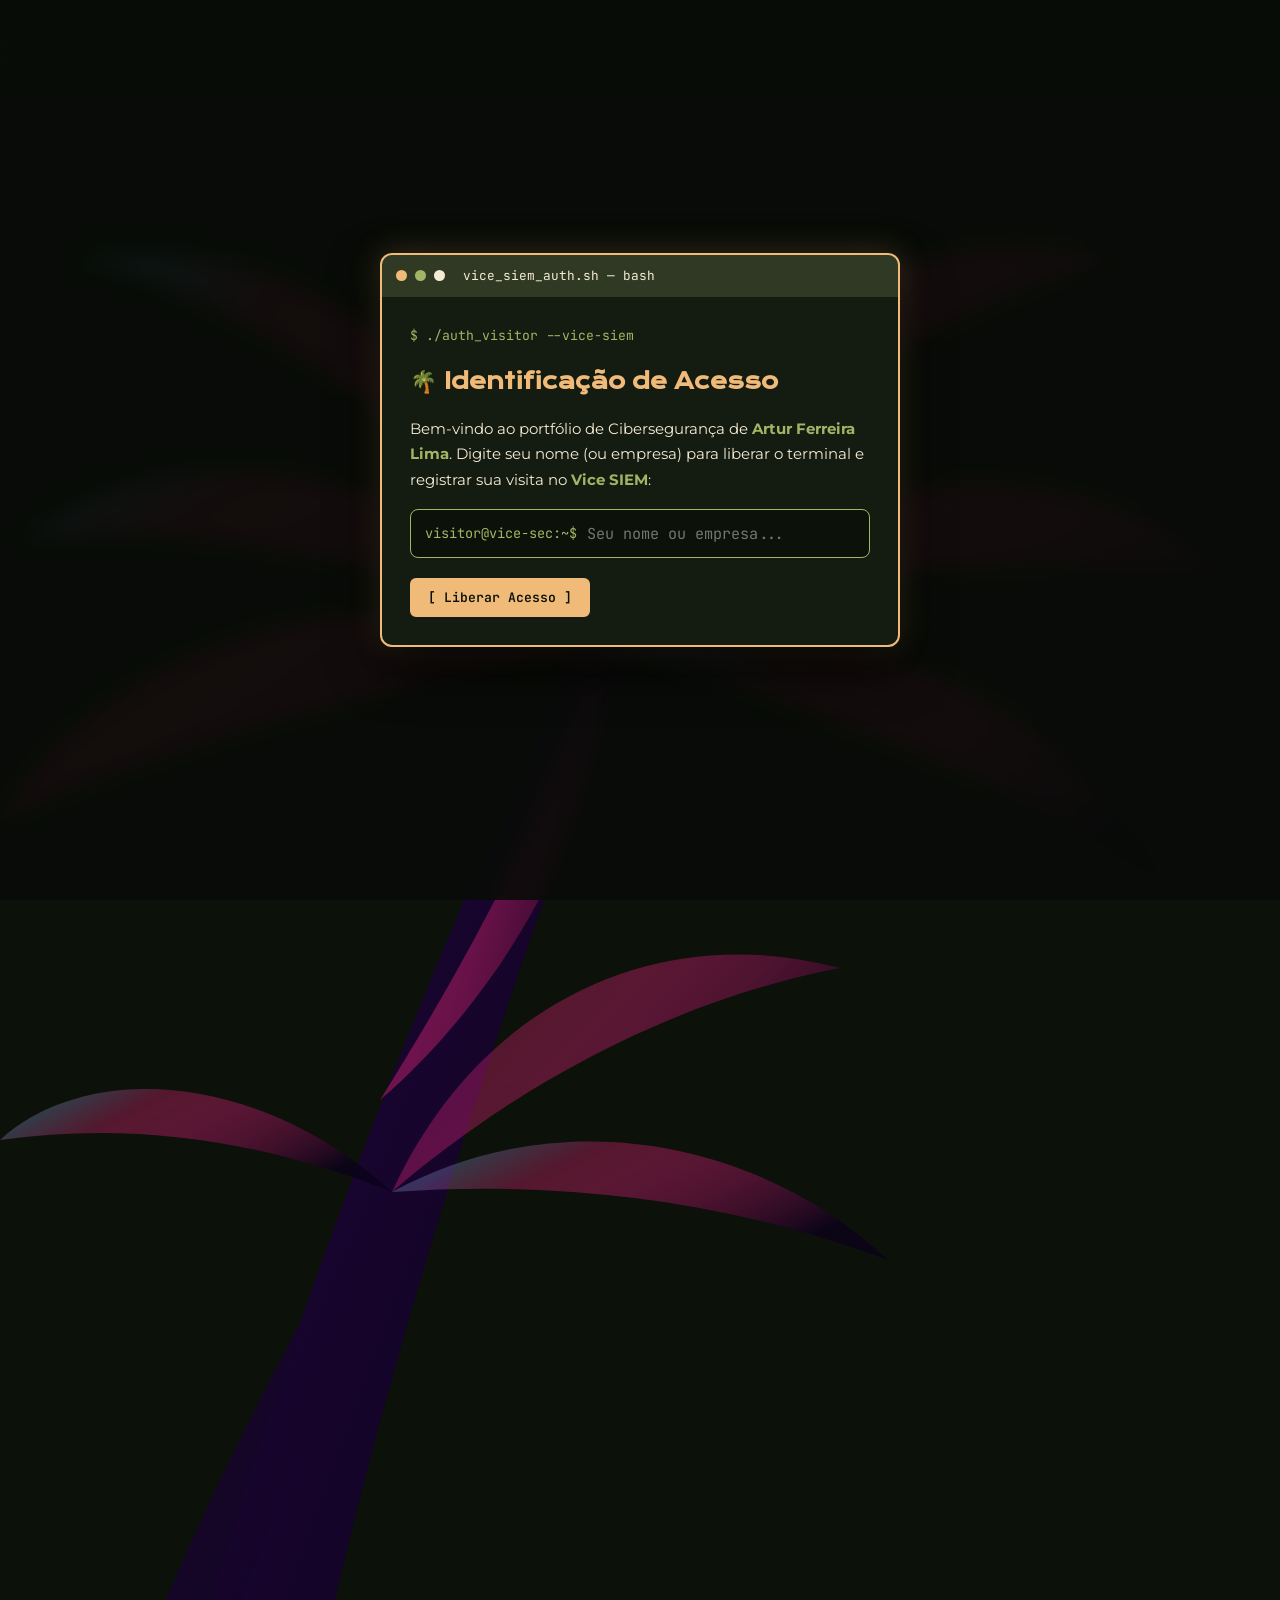
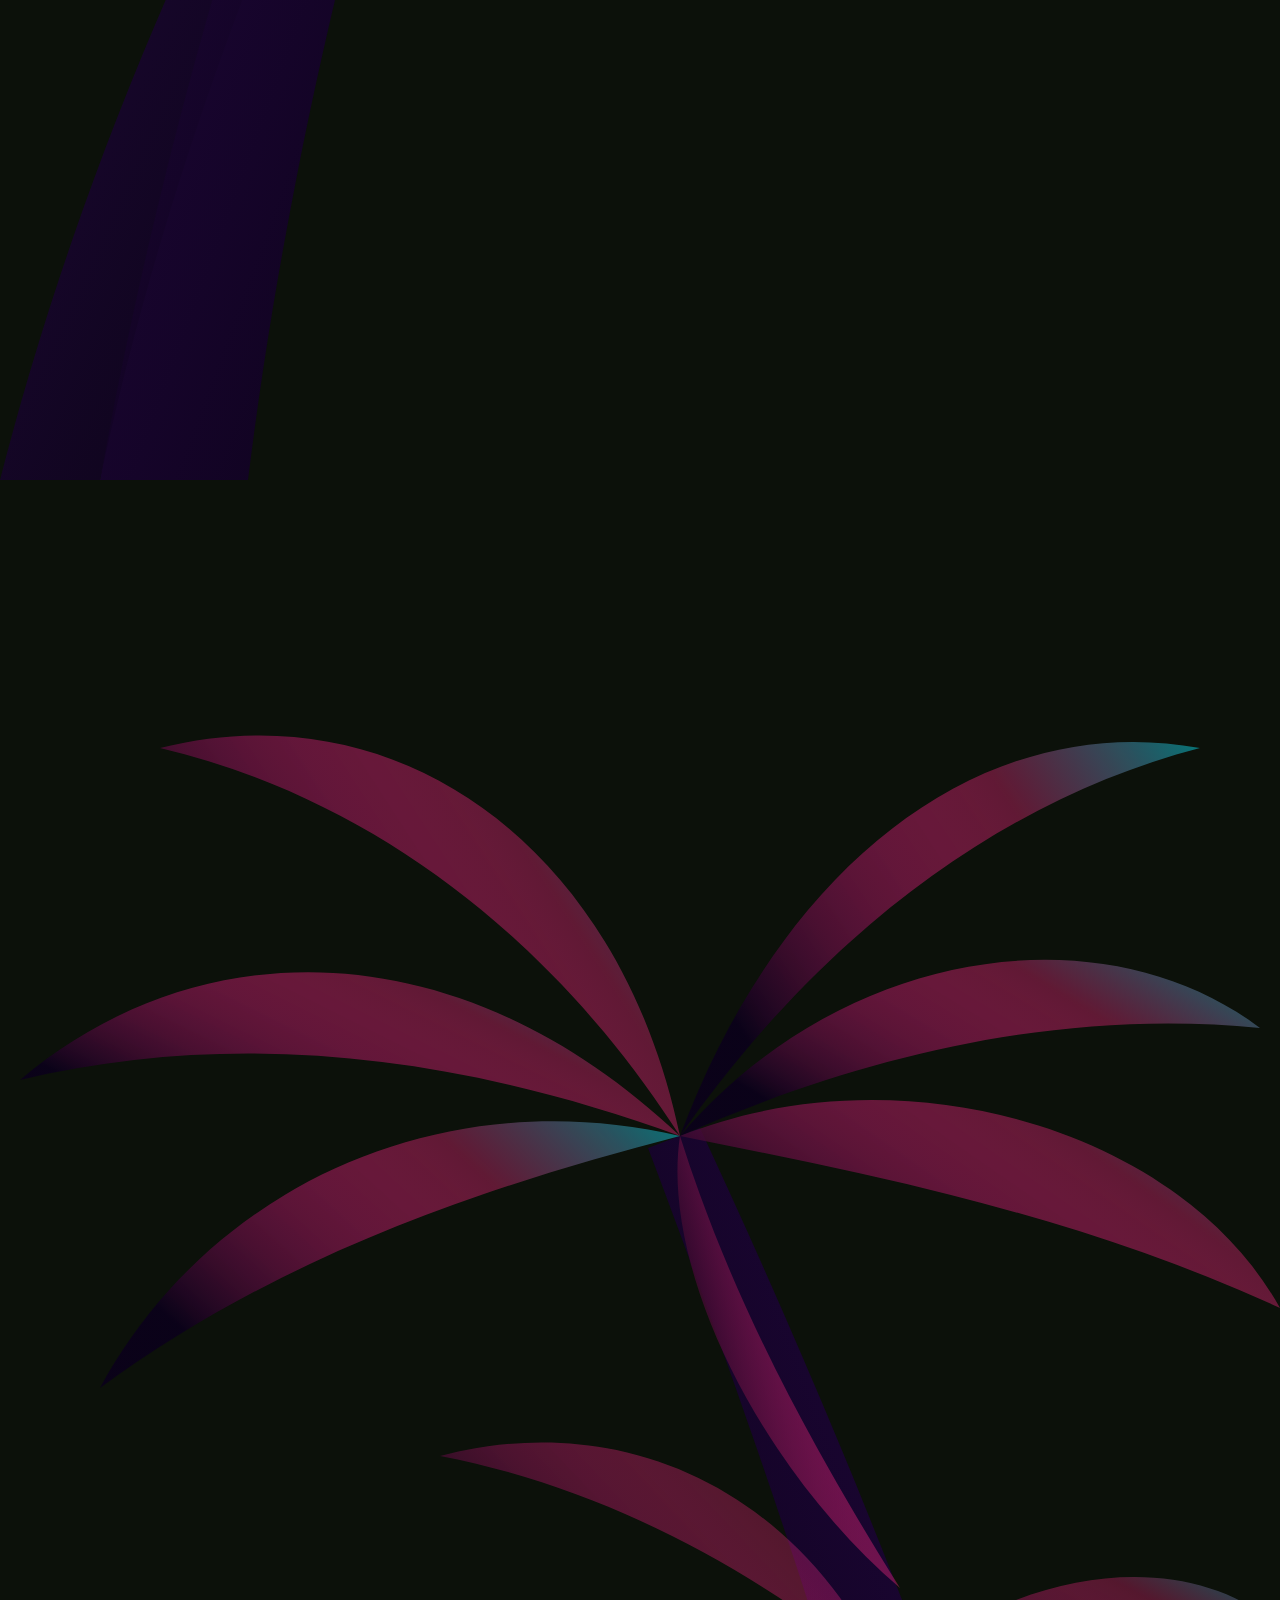
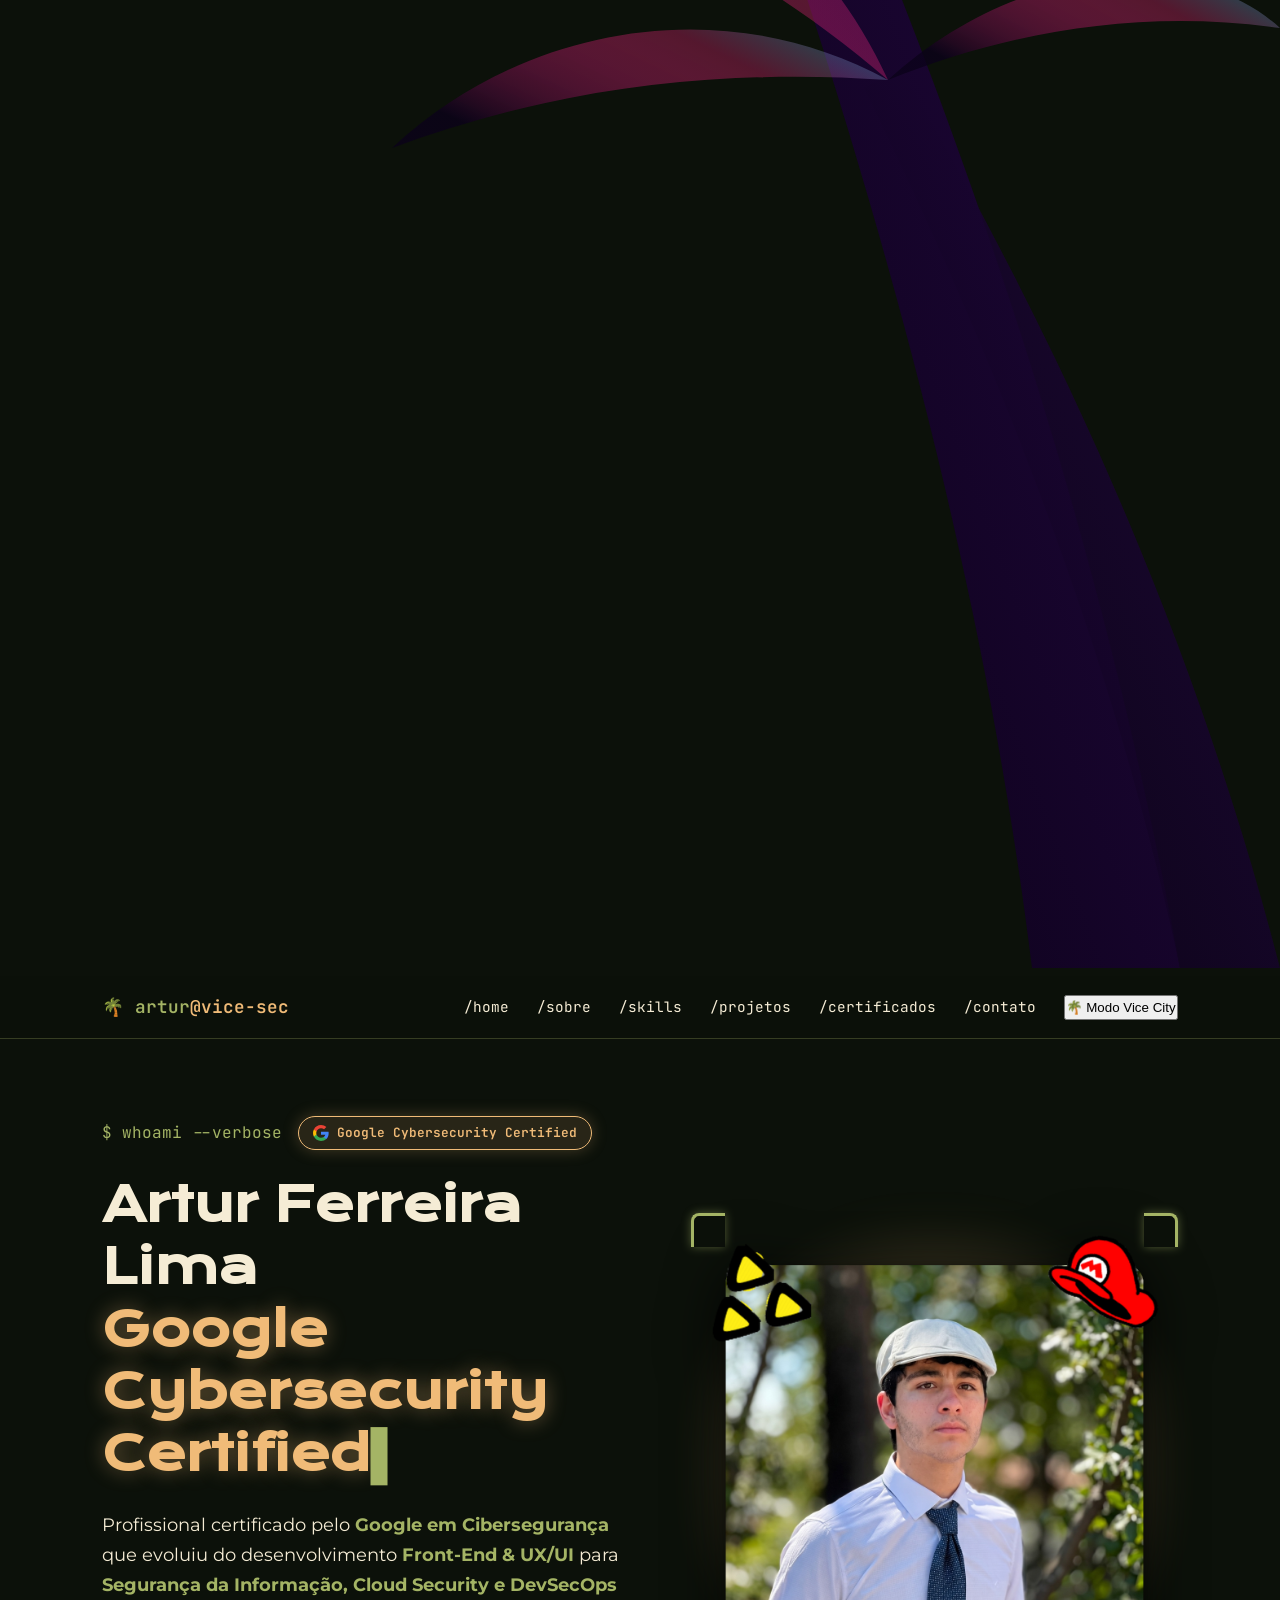
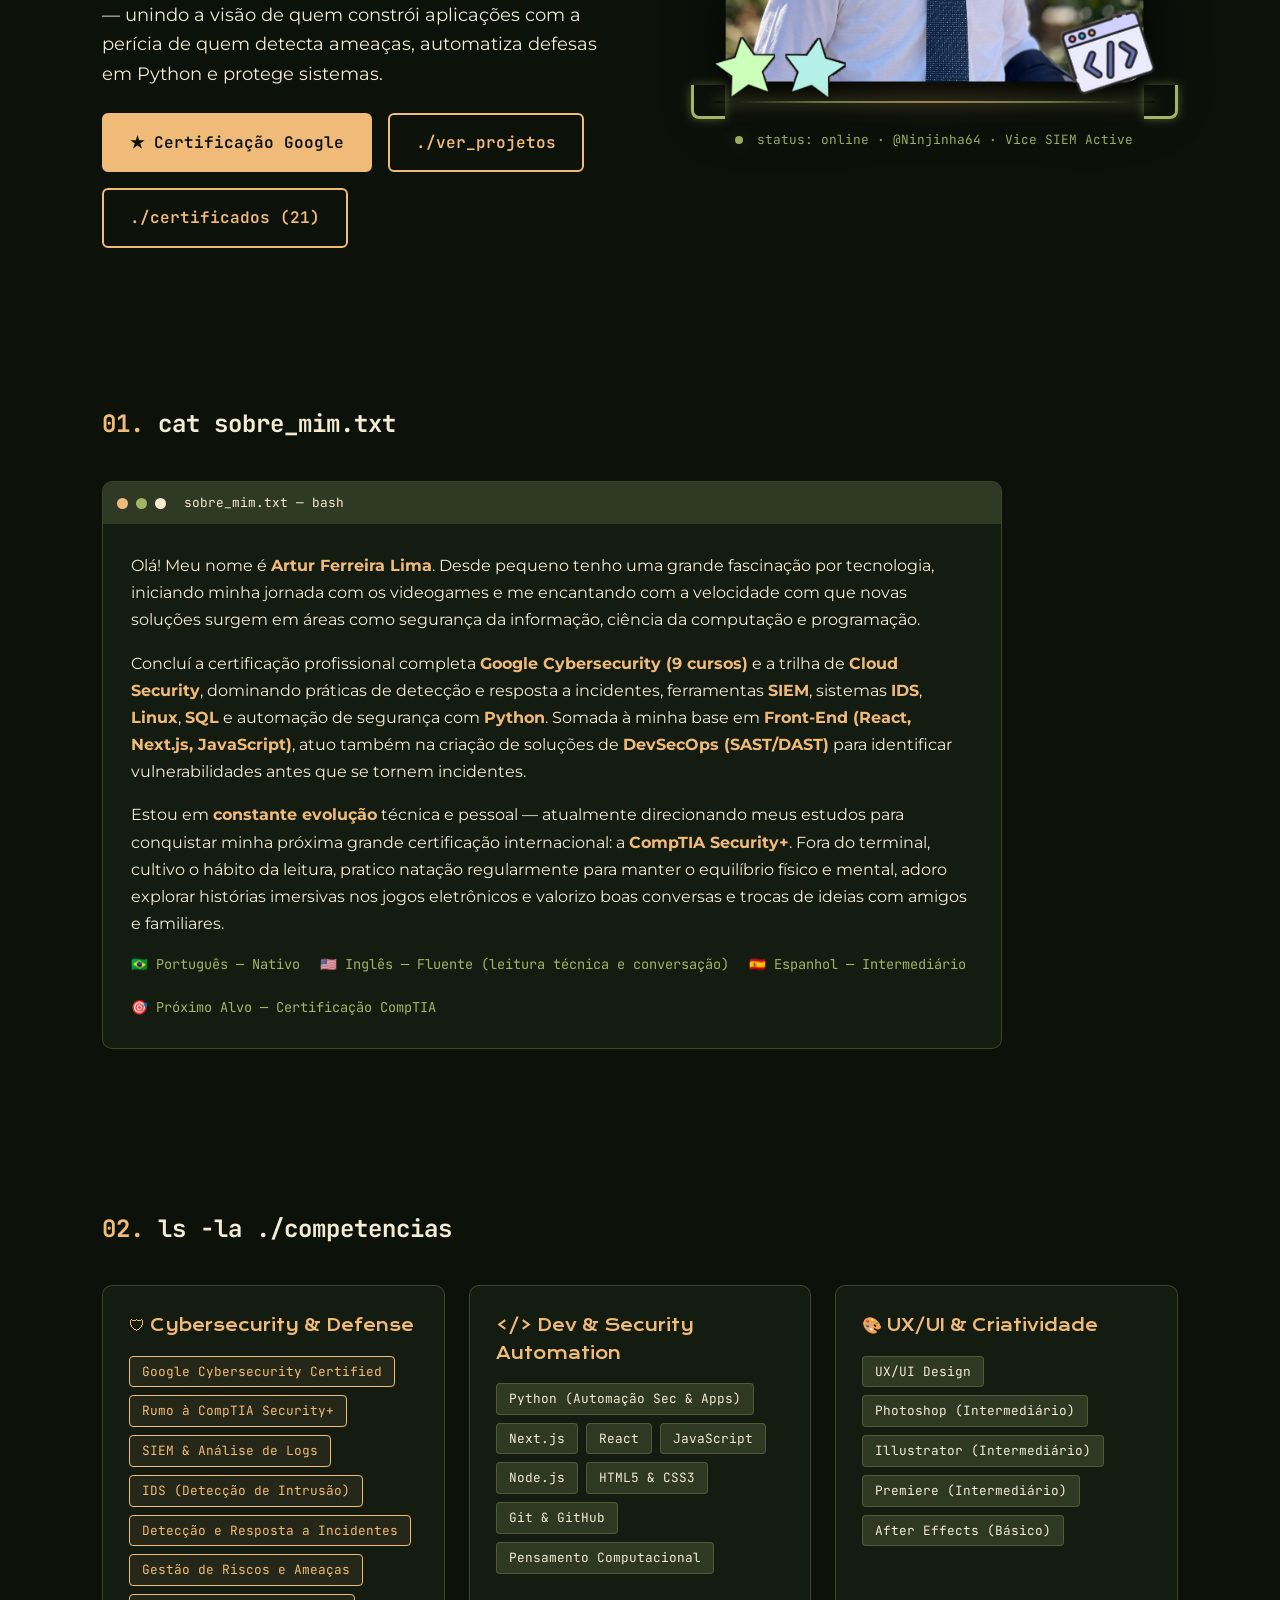
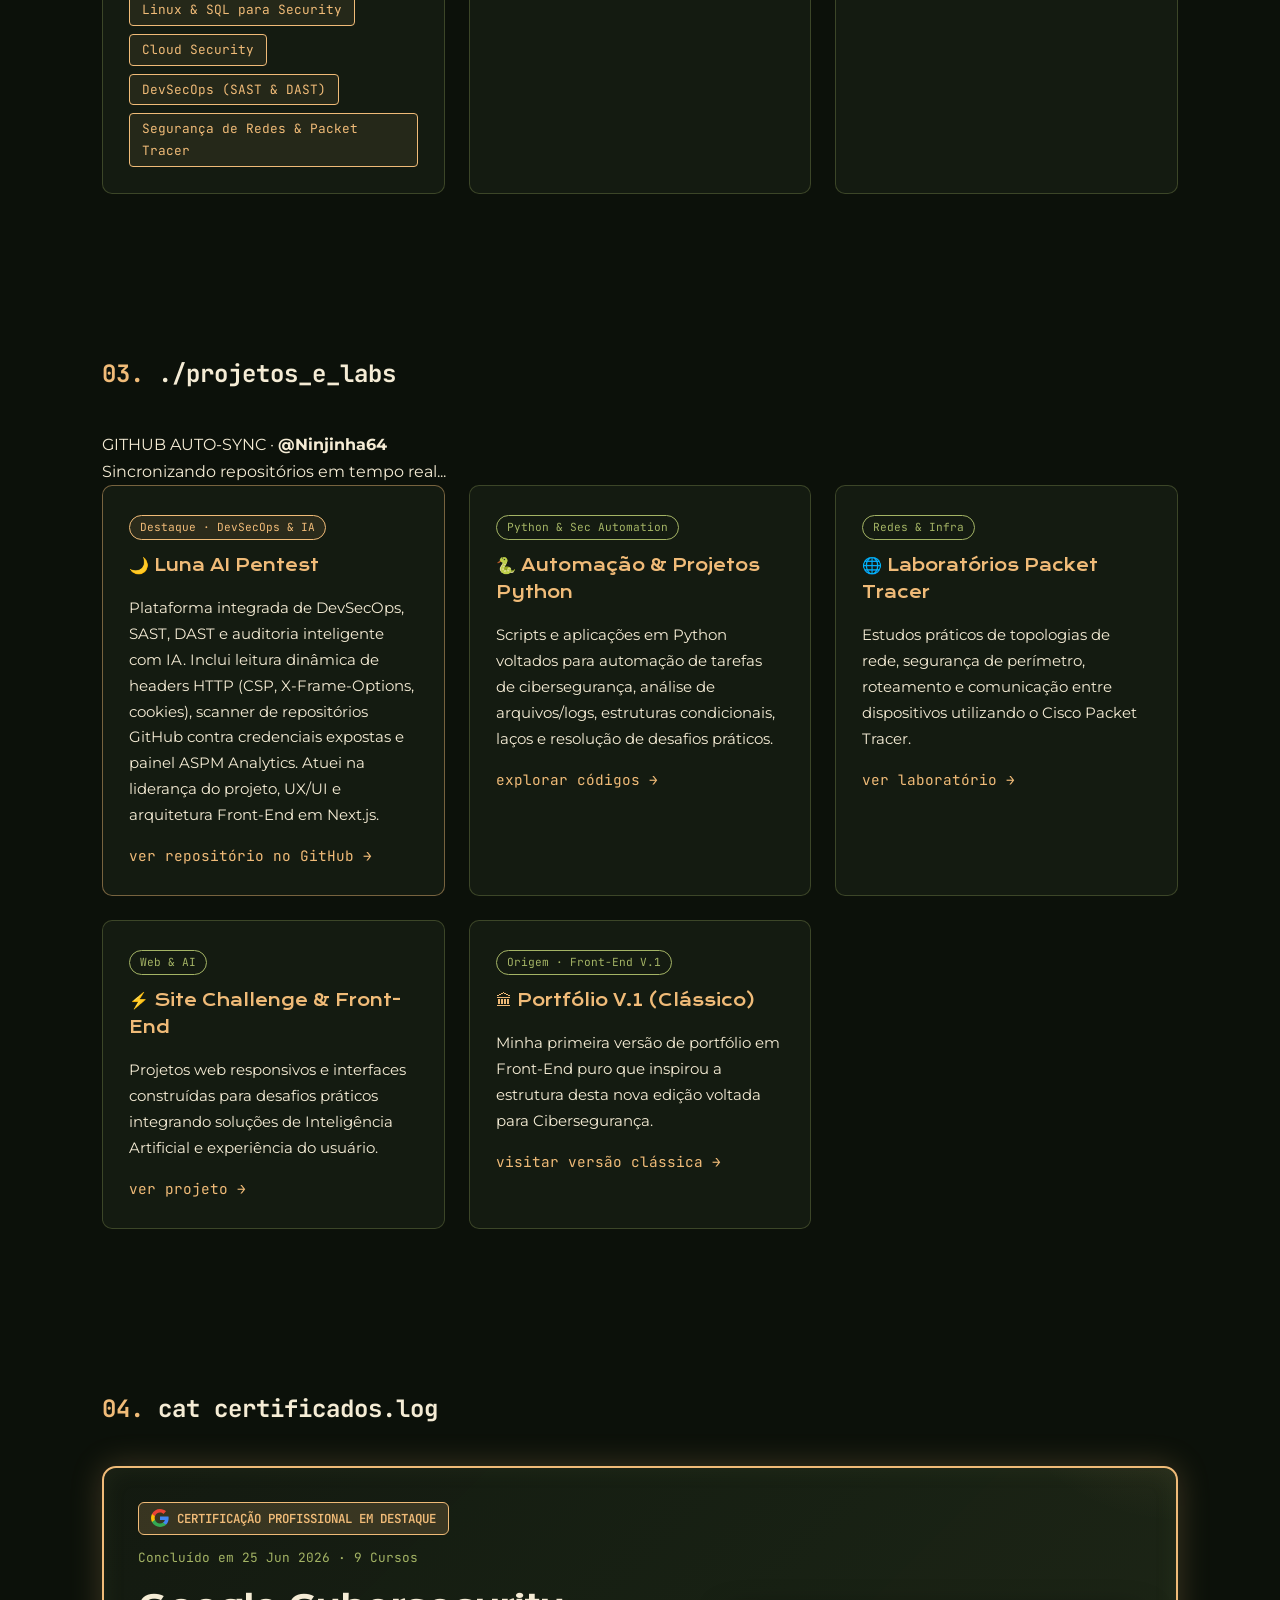
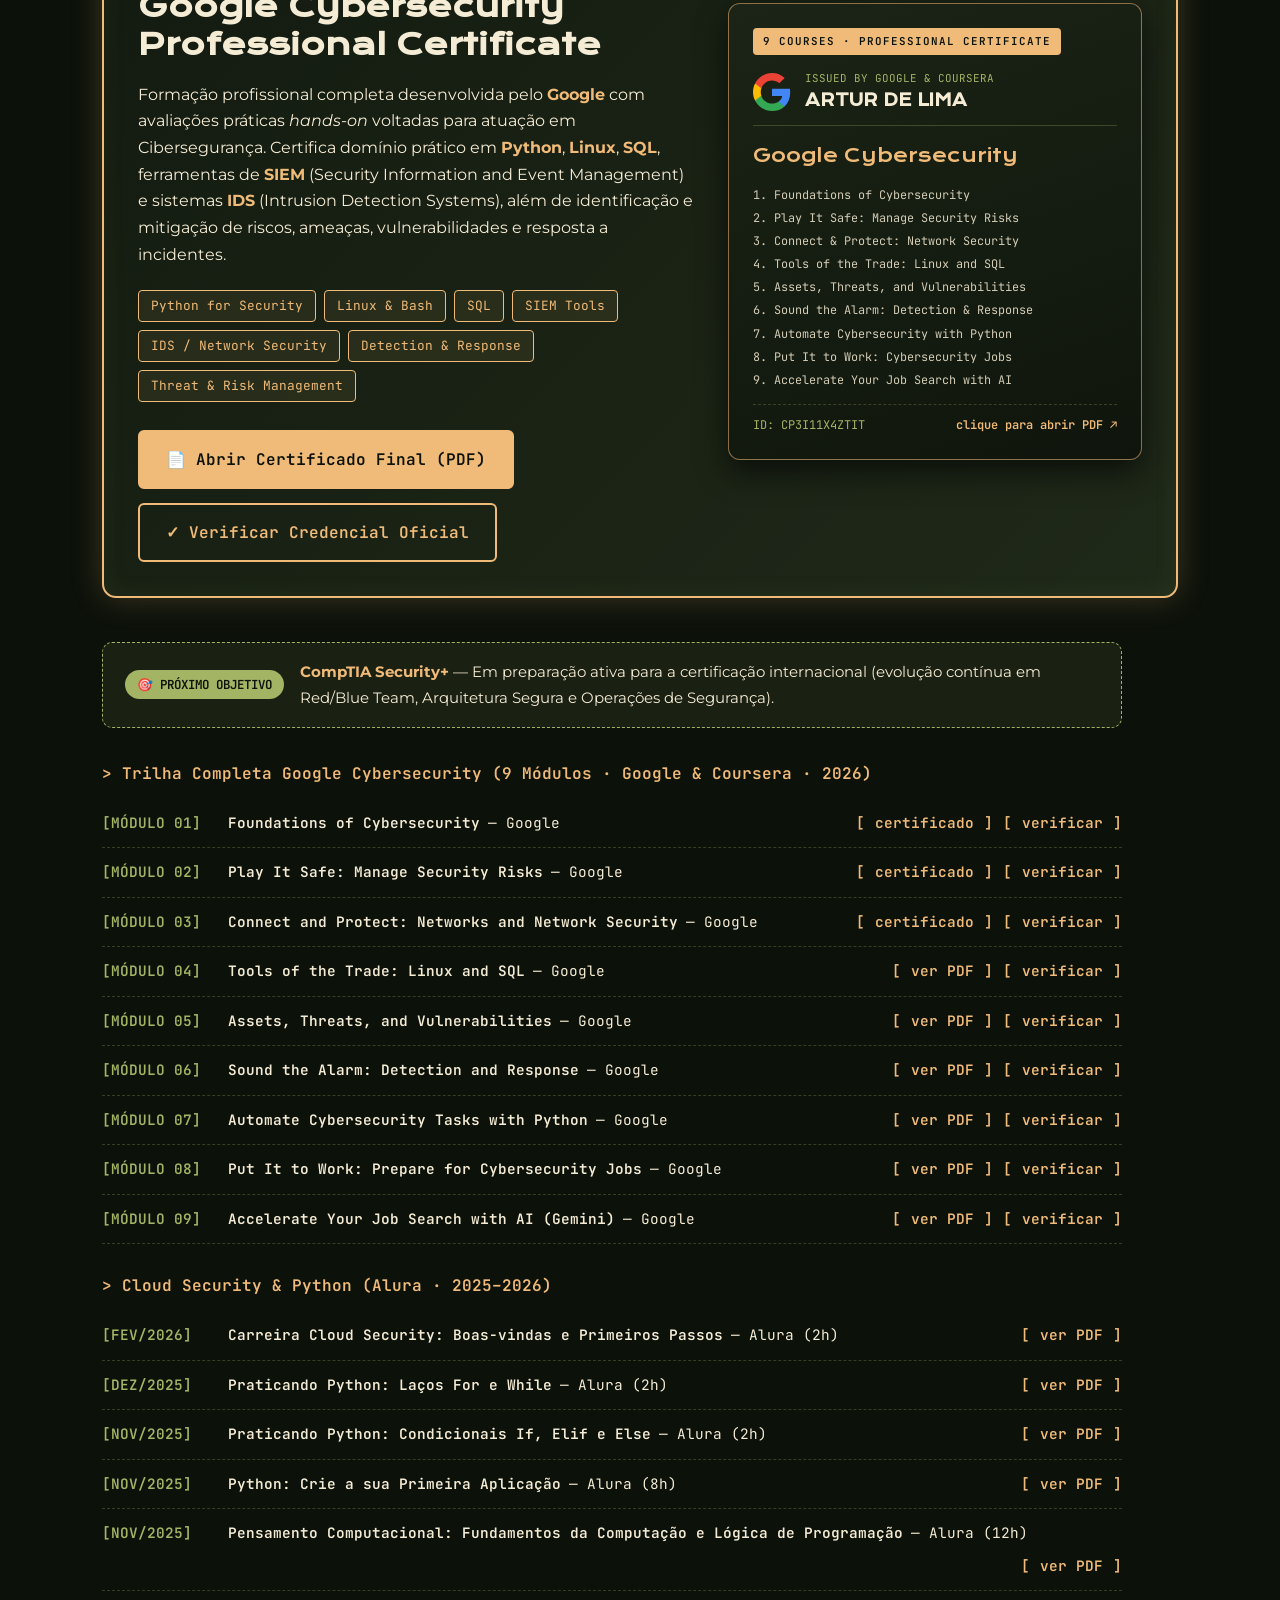
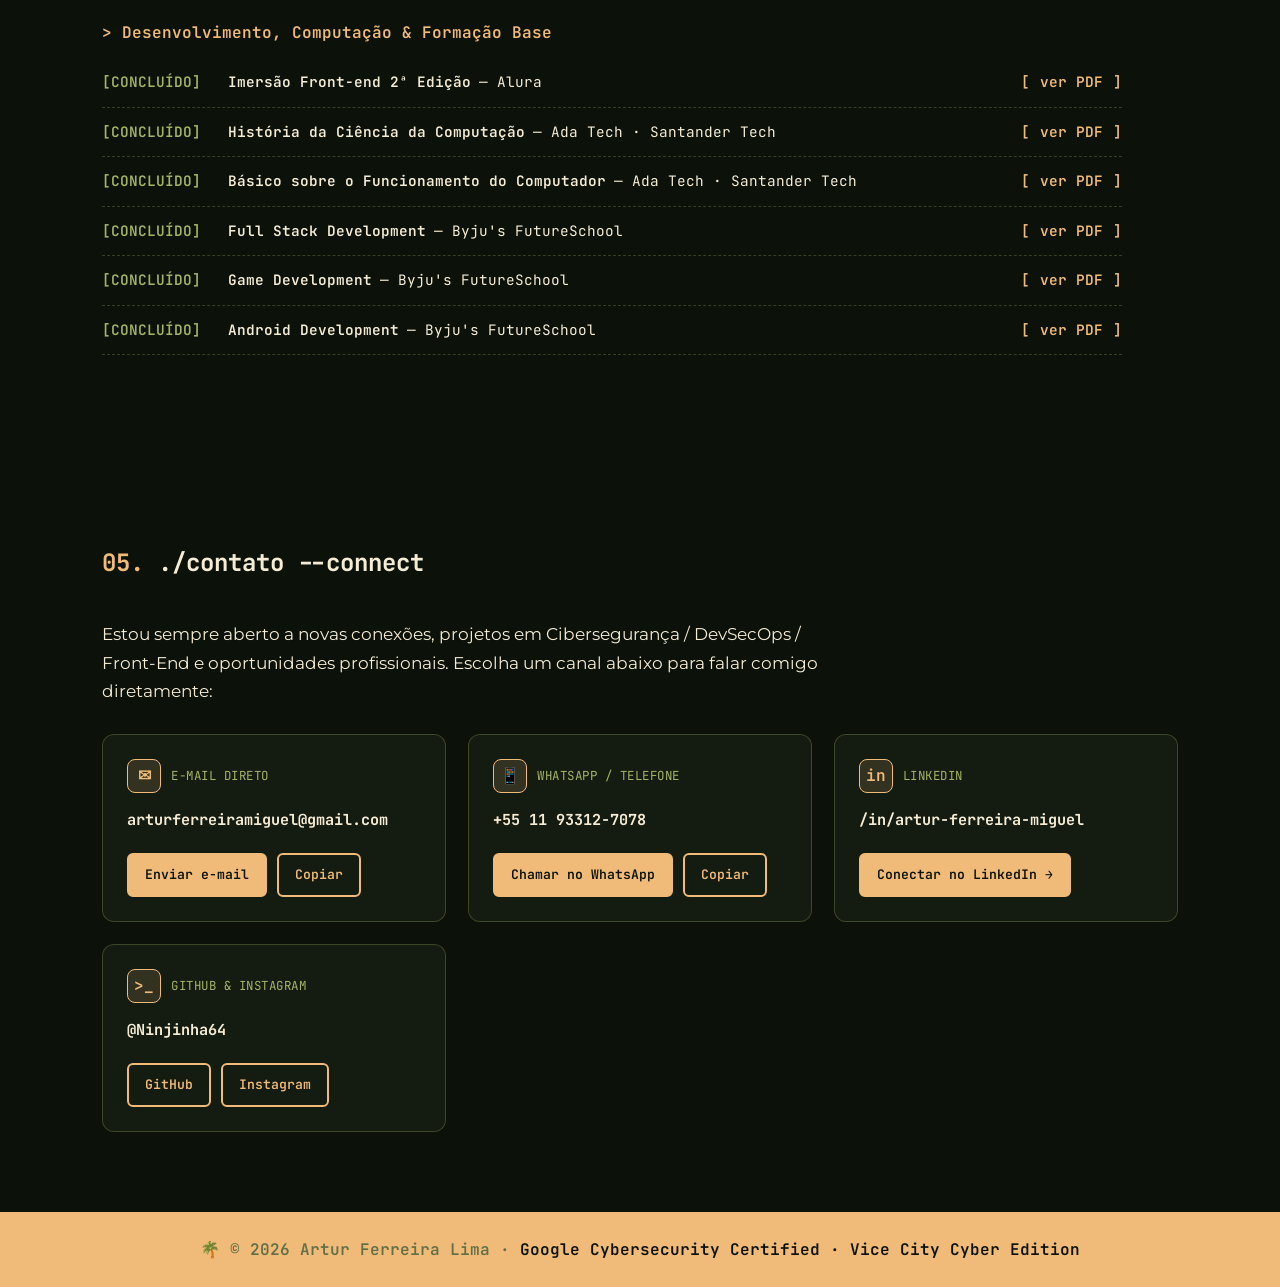
==== commit 09e5d6d4: "feat: adicionar coqueiros Vice City, sol synthwave e painel GitHub auto-sync" ====
--- a/Portifolio_Mais_recente/index.html
+++ b/Portifolio_Mais_recente/index.html
@@ -5,7 +5,7 @@
     <meta name="viewport" content="width=device-width, initial-scale=1.0">
     <title>Artur Ferreira Lima | Cybersecurity, DevSecOps & Front-End</title>
     <meta name="description" content="Portfólio de Artur Ferreira Lima — Google Cybersecurity Certified, Cloud Security, DevSecOps, Python, Linux, SQL e Front-End (Next.js/React).">
-    <meta name="theme-color" content="#0c110a">
+    <meta name="theme-color" content="#0b021a">
     <meta property="og:type" content="website">
     <meta property="og:title" content="Artur Ferreira Lima | Cybersecurity, DevSecOps & Front-End">
     <meta property="og:description" content="Google Cybersecurity Certified · Cloud Security, DevSecOps, Python, Linux, SQL & Next.js.">
@@ -15,6 +15,64 @@
 </head>
 <body>
     <canvas id="matrix" aria-hidden="true"></canvas>
+
+    <!-- CENÁRIO GTA VI / VICE CITY (SOL SYNTHWAVE, GRID NEON & COQUEIROS ANIMADOS) -->
+    <div class="vice-scenery" aria-hidden="true">
+        <div class="vice-sun"></div>
+        <div class="vice-grid"></div>
+
+        <!-- Coqueiros / Palmeiras Esquerda -->
+        <svg class="vice-palm vice-palm--left" viewBox="0 0 320 520" fill="none" xmlns="http://www.w3.org/2000/svg">
+            <defs>
+                <linearGradient id="palmTrunkL" x1="0" y1="0" x2="1" y2="1">
+                    <stop offset="0%" stop-color="#ff2a85" stop-opacity="0.55"/>
+                    <stop offset="40%" stop-color="#190530"/>
+                    <stop offset="100%" stop-color="#070110"/>
+                </linearGradient>
+                <linearGradient id="palmLeafL" x1="0" y1="0" x2="1" y2="0.5">
+                    <stop offset="0%" stop-color="#00f0ff" stop-opacity="0.45"/>
+                    <stop offset="35%" stop-color="#ff2a85" stop-opacity="0.35"/>
+                    <stop offset="100%" stop-color="#0b021a" stop-opacity="0.95"/>
+                </linearGradient>
+            </defs>
+            <!-- Coqueiro Alto Principal -->
+            <path d="M25 520 C45 410, 80 300, 145 160 L158 165 C105 305, 75 415, 62 520 Z" fill="url(#palmTrunkL)"/>
+            <!-- Folhas do Coqueiro Alto -->
+            <path d="M150 162 C110 115, 45 105, 5 135 C55 130, 105 142, 150 162 Z" fill="url(#palmLeafL)"/>
+            <path d="M150 162 C95 140, 25 160, 0 205 C50 182, 100 172, 150 162 Z" fill="url(#palmLeafL)"/>
+            <path d="M150 162 C125 95, 75 55, 20 65 C70 78, 115 112, 150 162 Z" fill="url(#palmLeafL)"/>
+            <path d="M150 162 C165 90, 220 50, 280 65 C225 78, 180 115, 150 162 Z" fill="url(#palmLeafL)"/>
+            <path d="M150 162 C205 110, 270 110, 315 148 C260 135, 205 142, 150 162 Z" fill="url(#palmLeafL)"/>
+            <path d="M150 162 C210 148, 268 175, 295 225 C250 192, 200 175, 150 162 Z" fill="url(#palmLeafL)"/>
+            <path d="M150 162 C155 195, 130 245, 95 275 C120 235, 138 200, 150 162 Z" fill="url(#palmLeafL)"/>
+
+            <!-- Coqueiro Menor Secundário -->
+            <path d="M0 520 C18 450, 48 375, 95 295 L104 300 C65 380, 40 450, 25 520 Z" fill="url(#palmTrunkL)" opacity="0.85"/>
+            <path d="M98 298 C65 268, 22 265, 0 285 C35 280, 68 286, 98 298 Z" fill="url(#palmLeafL)" opacity="0.85"/>
+            <path d="M98 298 C120 250, 165 230, 210 242 C168 250, 128 272, 98 298 Z" fill="url(#palmLeafL)" opacity="0.85"/>
+            <path d="M98 298 C140 275, 190 285, 222 315 C182 300, 140 295, 98 298 Z" fill="url(#palmLeafL)" opacity="0.85"/>
+        </svg>
+
+        <!-- Coqueiros / Palmeiras Direita -->
+        <svg class="vice-palm vice-palm--right" viewBox="0 0 320 520" fill="none" xmlns="http://www.w3.org/2000/svg">
+            <g transform="scale(-1, 1) translate(-320, 0)">
+                <path d="M25 520 C45 410, 80 300, 145 160 L158 165 C105 305, 75 415, 62 520 Z" fill="url(#palmTrunkL)"/>
+                <path d="M150 162 C110 115, 45 105, 5 135 C55 130, 105 142, 150 162 Z" fill="url(#palmLeafL)"/>
+                <path d="M150 162 C95 140, 25 160, 0 205 C50 182, 100 172, 150 162 Z" fill="url(#palmLeafL)"/>
+                <path d="M150 162 C125 95, 75 55, 20 65 C70 78, 115 112, 150 162 Z" fill="url(#palmLeafL)"/>
+                <path d="M150 162 C165 90, 220 50, 280 65 C225 78, 180 115, 150 162 Z" fill="url(#palmLeafL)"/>
+                <path d="M150 162 C205 110, 270 110, 315 148 C260 135, 205 142, 150 162 Z" fill="url(#palmLeafL)"/>
+                <path d="M150 162 C210 148, 268 175, 295 225 C250 192, 200 175, 150 162 Z" fill="url(#palmLeafL)"/>
+                <path d="M150 162 C155 195, 130 245, 95 275 C120 235, 138 200, 150 162 Z" fill="url(#palmLeafL)"/>
+
+                <path d="M0 520 C18 450, 48 375, 95 295 L104 300 C65 380, 40 450, 25 520 Z" fill="url(#palmTrunkL)" opacity="0.85"/>
+                <path d="M98 298 C65 268, 22 265, 0 285 C35 280, 68 286, 98 298 Z" fill="url(#palmLeafL)" opacity="0.85"/>
+                <path d="M98 298 C120 250, 165 230, 210 242 C168 250, 128 272, 98 298 Z" fill="url(#palmLeafL)" opacity="0.85"/>
+                <path d="M98 298 C140 275, 190 285, 222 315 C182 300, 140 295, 98 298 Z" fill="url(#palmLeafL)" opacity="0.85"/>
+            </g>
+        </svg>
+    </div>
+
     <div class="scanlines" aria-hidden="true"></div>
 
     <!-- TERMINAL ACCESS GATE (Identificação do Visitante + Log SIEM) -->
@@ -22,16 +80,16 @@
         <div class="gate-janela">
             <div class="janela__barra">
                 <b></b><b></b><b></b>
-                <em>siem_auth_gate.sh — bash</em>
+                <em>vice_siem_auth.sh — bash</em>
             </div>
             <form id="gate-form" class="gate-corpo">
-                <p class="gate-cmd">$ ./auth_visitor --log-siem</p>
-                <h2 id="gate-titulo">&gt;_ Identificação de Acesso</h2>
+                <p class="gate-cmd">$ ./auth_visitor --vice-siem</p>
+                <h2 id="gate-titulo">🌴 Identificação de Acesso</h2>
                 <p class="gate-desc">
-                    Bem-vindo ao portfólio de Cibersegurança de <strong>Artur Ferreira Lima</strong>. Digite seu nome (ou empresa) para registrar sua visita no log de acesso:
+                    Bem-vindo ao portfólio de Cibersegurança de <strong>Artur Ferreira Lima</strong>. Digite seu nome (ou empresa) para liberar o terminal e registrar sua visita no <strong>Vice SIEM</strong>:
                 </p>
                 <div class="gate-input-wrap">
-                    <span>visitor@sec:~$</span>
+                    <span>visitor@vice-sec:~$</span>
                     <input type="text" id="gate-nome" name="nome" placeholder="Seu nome ou empresa..." maxlength="60" autocomplete="name" required>
                 </div>
                 <div class="gate-acoes">
@@ -42,7 +100,7 @@
     </div>
 
     <header class="topo">
-        <a class="topo__logo" href="#home">&gt;_ artur<span>@sec</span></a>
+        <a class="topo__logo" href="#home">🌴 artur<span>@vice-sec</span></a>
         <nav class="topo__menu">
             <a href="#home">/home</a>
             <a href="#sobre">/sobre</a>
@@ -50,6 +108,9 @@
             <a href="#labs">/projetos</a>
             <a href="#cursos">/certificados</a>
             <a href="#contato">/contato</a>
+            <button type="button" id="theme-toggle" class="btn-tema" title="Alternar entre o tema GTA VI Vice City e o tema Clássico">
+                🌴 Modo Vice City
+            </button>
         </nav>
     </header>
 
@@ -85,7 +146,7 @@
                     <span class="canto c1"></span><span class="canto c2"></span>
                     <span class="canto c3"></span><span class="canto c4"></span>
                 </div>
-                <p class="status"><i></i> status: online · @Ninjinha64</p>
+                <p class="status"><i></i> status: online · @Ninjinha64 · Vice SIEM Active</p>
             </div>
         </section>
 
@@ -156,6 +217,18 @@
         <!-- LABS E PROJETOS -->
         <section id="labs" class="secao">
             <h2 class="secao__titulo"><span>03.</span> ./projetos_e_labs</h2>
+
+            <!-- PAINEL DE SINCRONIZAÇÃO AUTOMÁTICA COM O GITHUB -->
+            <div class="github-sync-bar" id="github-live">
+                <div class="github-sync-bar__status">
+                    <i></i>
+                    <span>GITHUB AUTO-SYNC · <strong>@Ninjinha64</strong></span>
+                </div>
+                <div class="github-sync-bar__stats" id="github-stats">
+                    <span>Sincronizando repositórios em tempo real...</span>
+                </div>
+            </div>
+
             <div class="grade">
                 <article class="card card--proj card--destaque">
                     <span class="badge badge--ambar">Destaque · DevSecOps &amp; IA</span>
@@ -184,7 +257,7 @@
                 <article class="card card--proj">
                     <span class="badge">Origem · Front-End V.1</span>
                     <h3>🏛 Portfólio V.1 (Clássico)</h3>
-                    <p>Minha primeira versão de portfólio em Front-End puro que inspirou a paleta de cores desta nova edição voltada para Cibersegurança.</p>
+                    <p>Minha primeira versão de portfólio em Front-End puro que inspirou a estrutura desta nova edição voltada para Cibersegurança.</p>
                     <a href="https://portifolio-psi-rouge-27.vercel.app/" target="_blank" rel="noopener">visitar versão clássica →</a>
                 </article>
             </div>
@@ -478,7 +551,7 @@
     </main>
 
     <footer class="rodape">
-        <p>© 2026 Artur Ferreira Lima · <span>Google Cybersecurity Certified · Securing code, building the future.</span></p>
+        <p>🌴 © 2026 Artur Ferreira Lima · <span>Google Cybersecurity Certified · Vice City Cyber Edition</span></p>
     </footer>
 
     <script src="./js/main.js"></script>
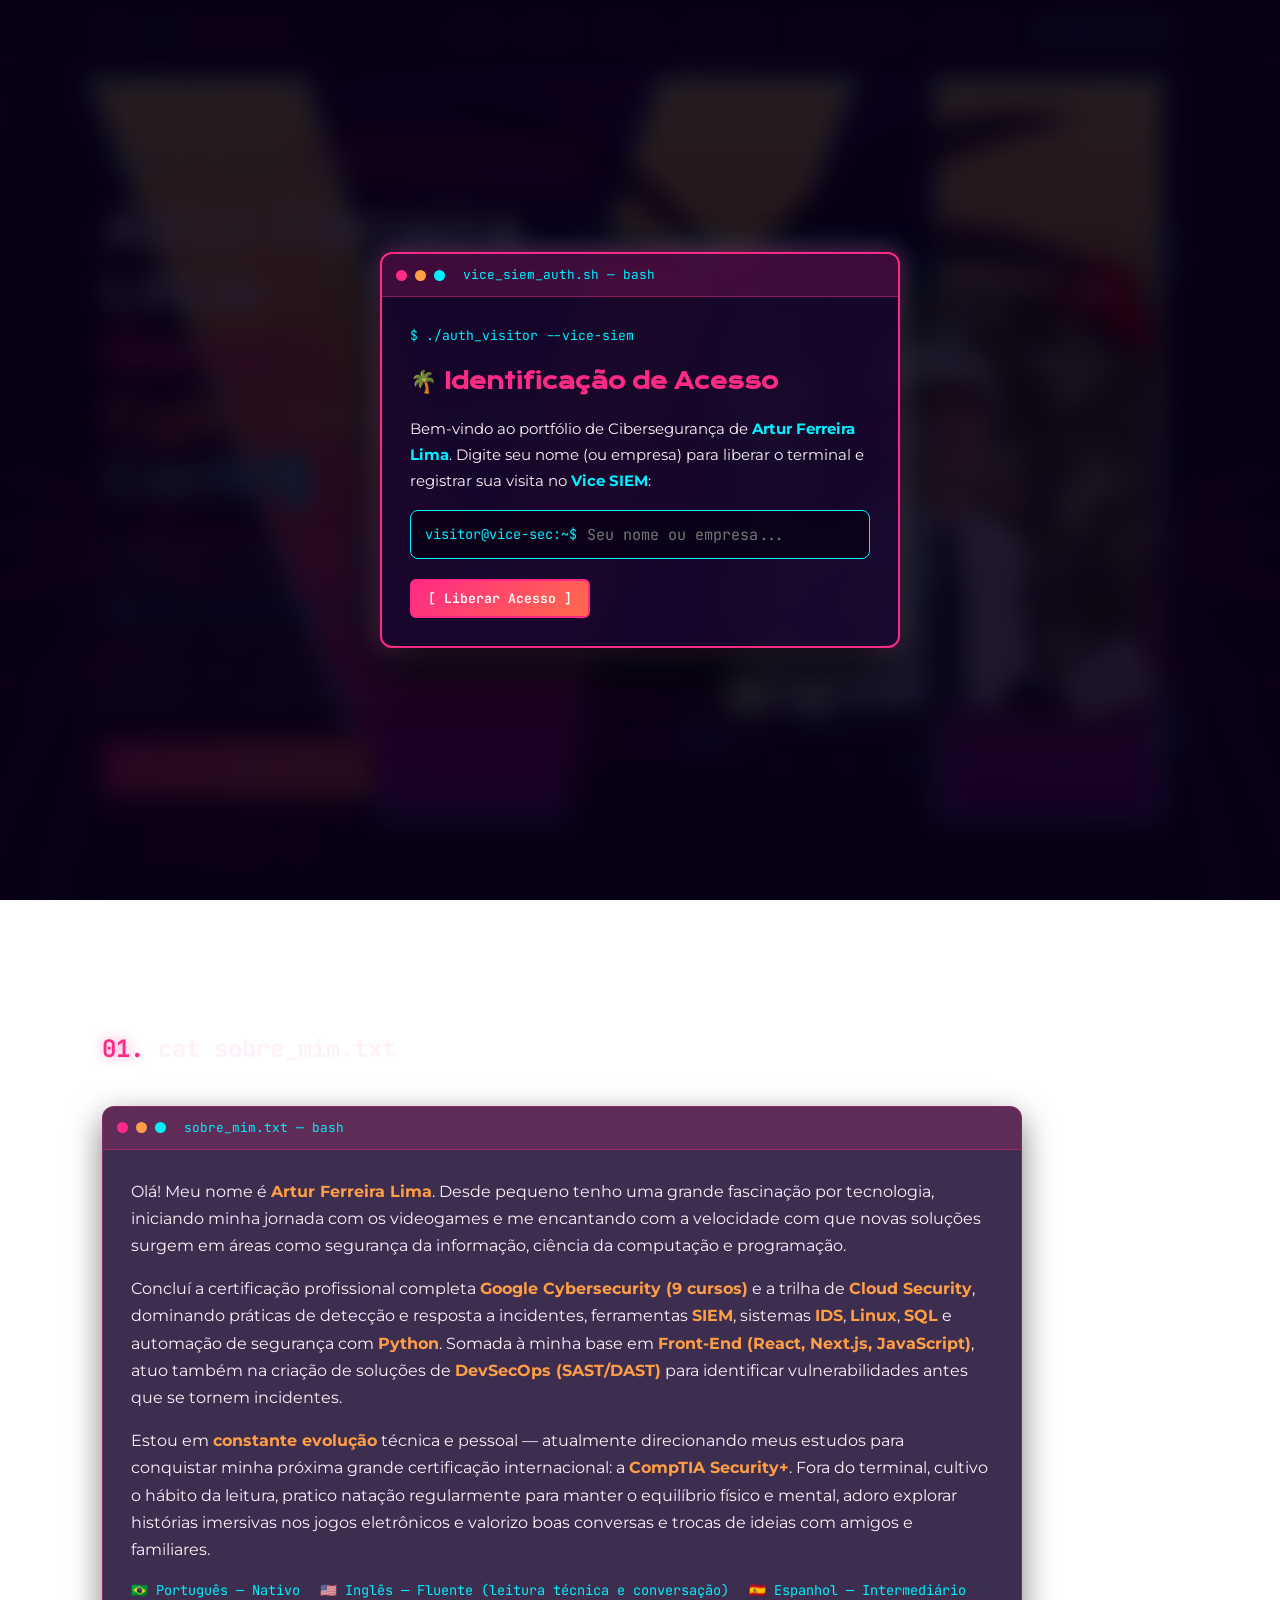
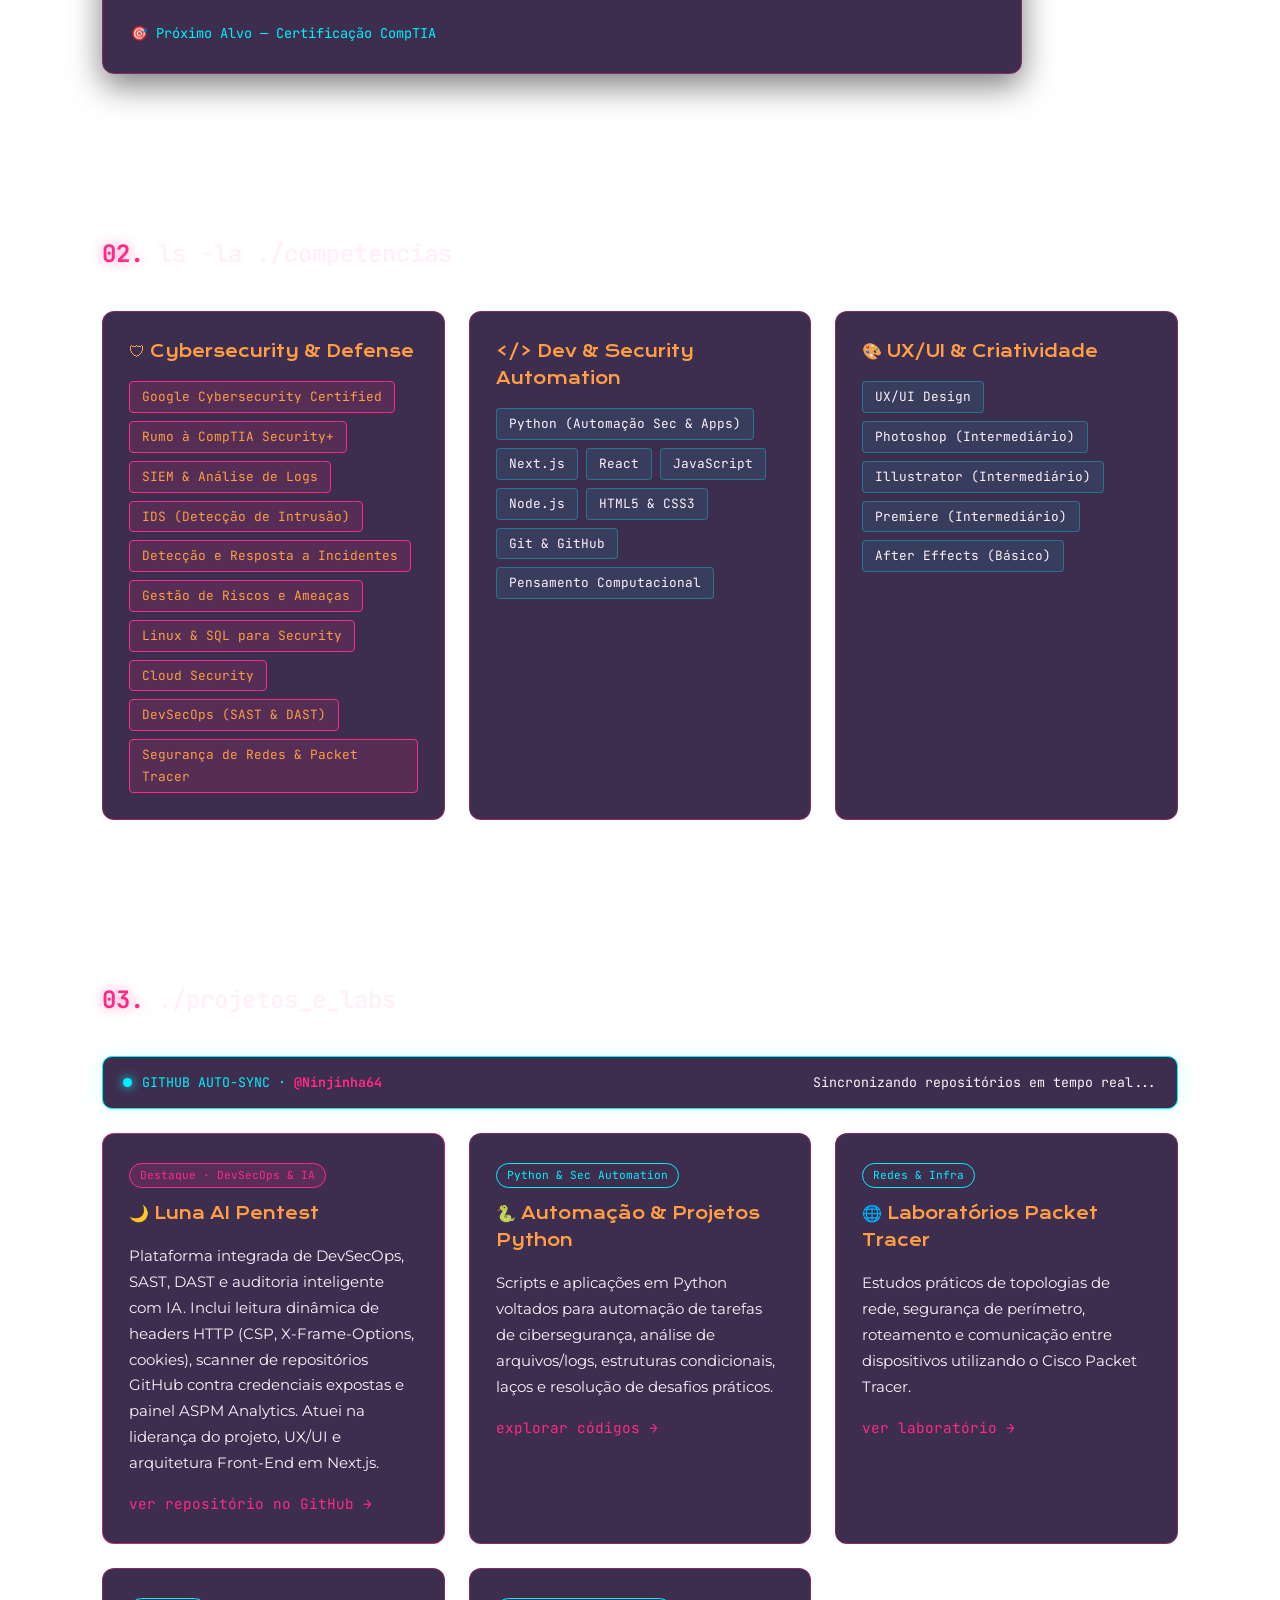
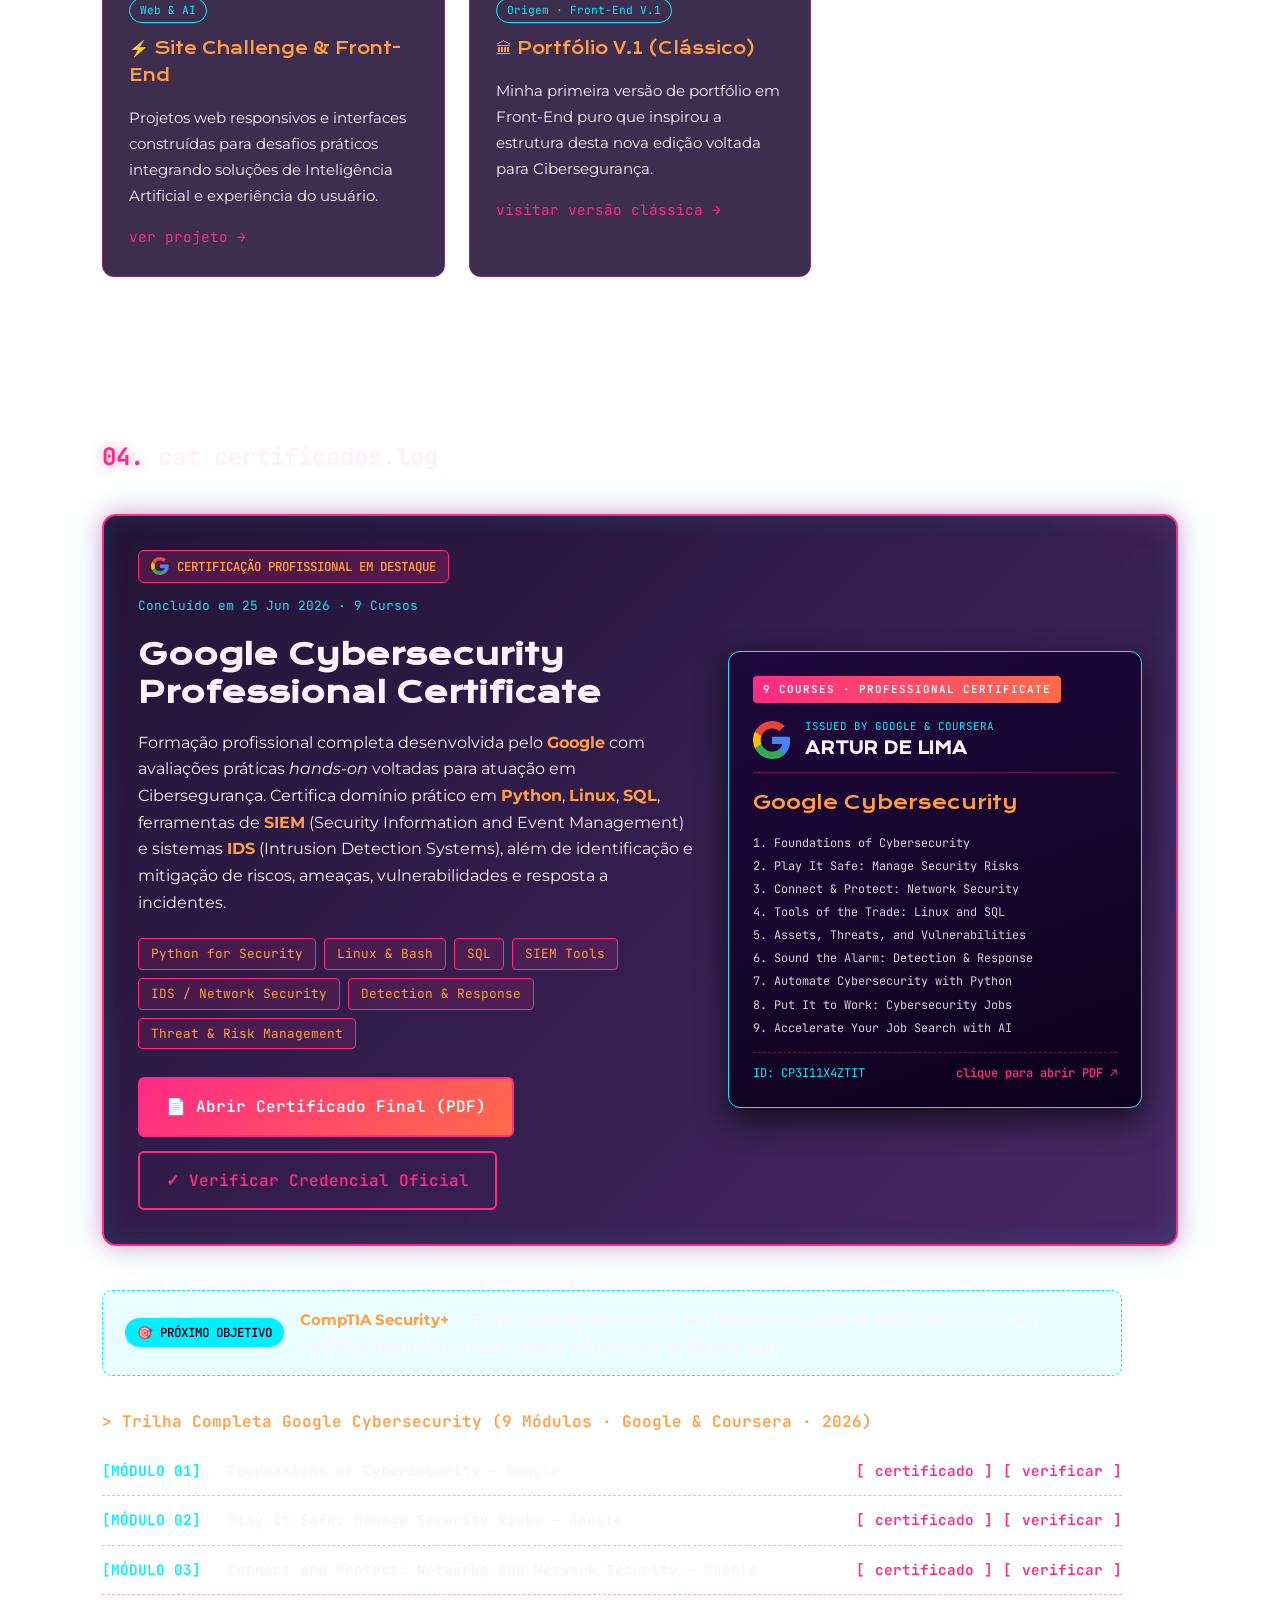
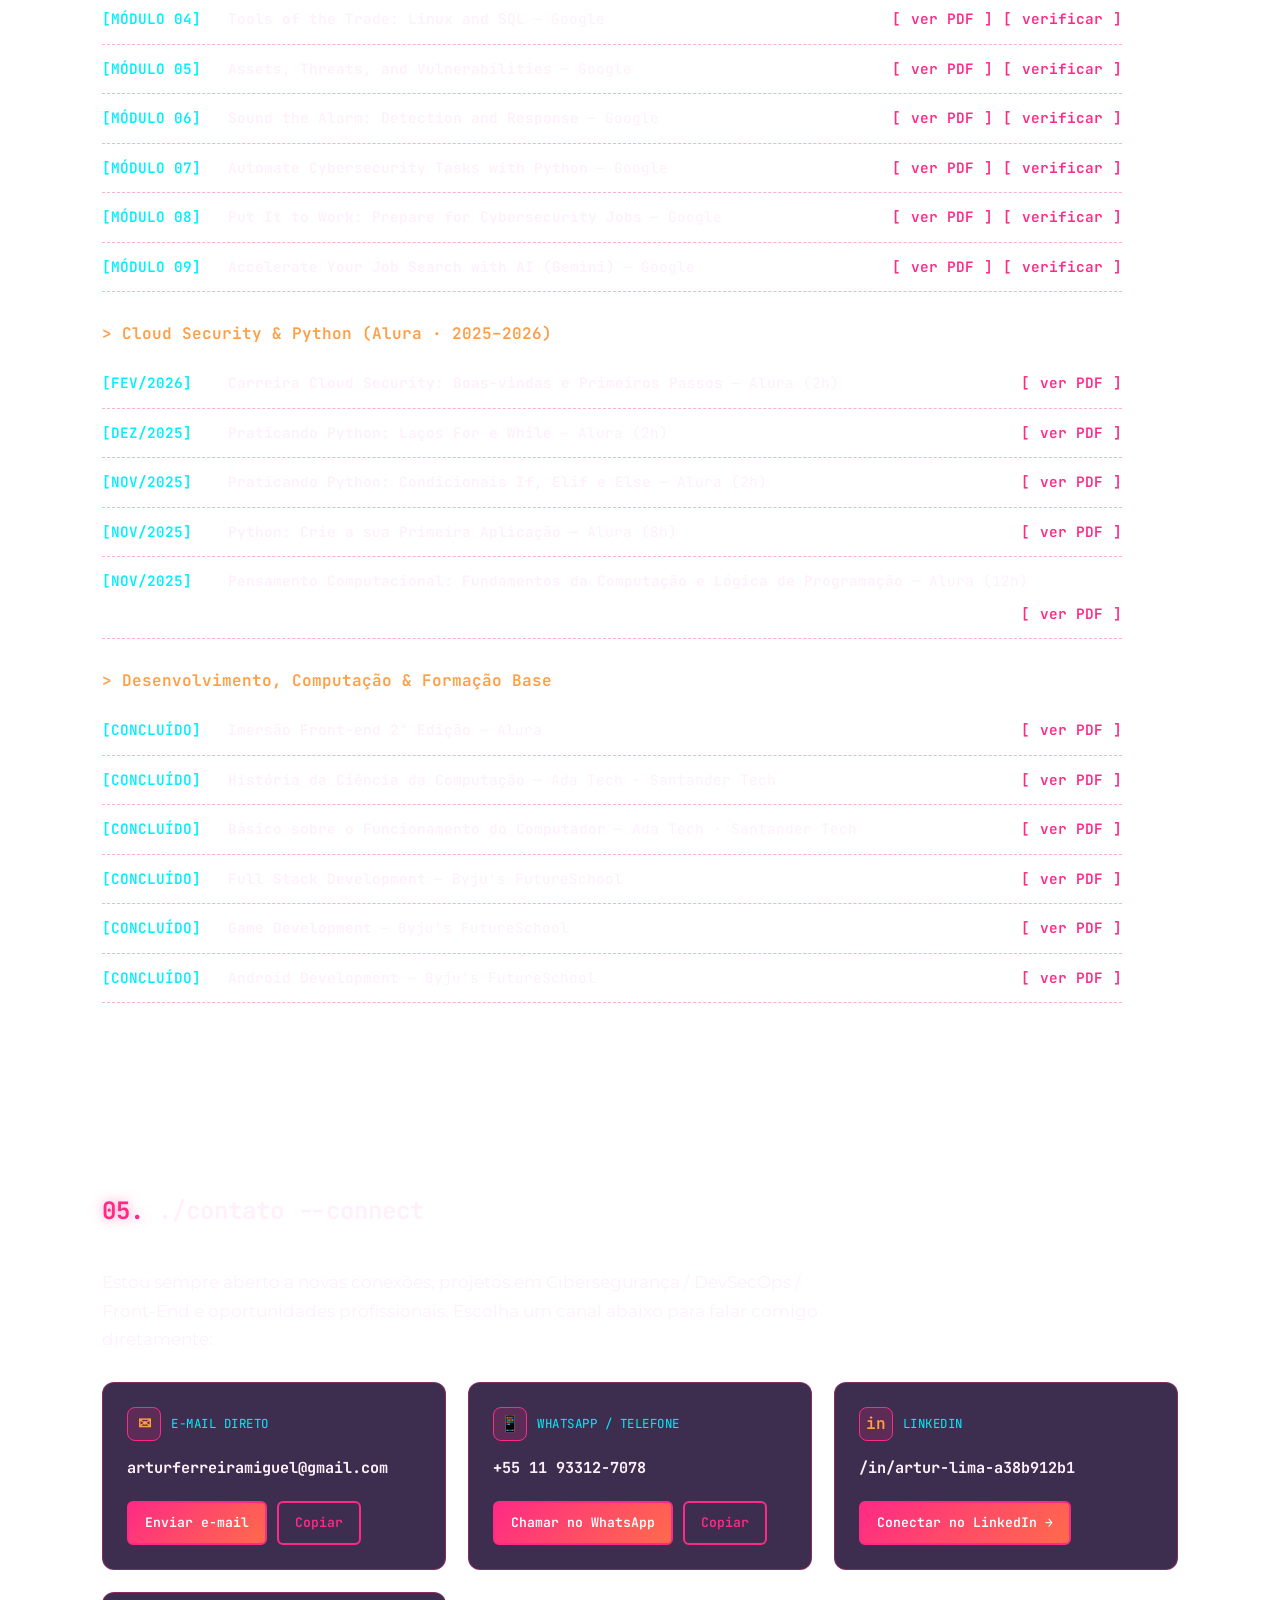
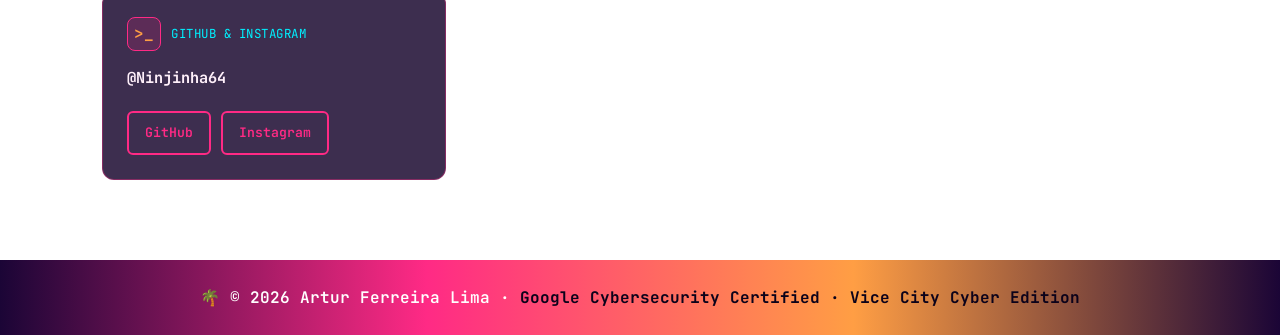
==== commit bcaef6ca: "fix: atualizar link do LinkedIn e adicionar elementos sutis GTA VI (emblema VI e skyline)" ====
--- a/Portifolio_Mais_recente/index.html
+++ b/Portifolio_Mais_recente/index.html
@@ -16,9 +16,50 @@
 <body>
     <canvas id="matrix" aria-hidden="true"></canvas>
 
-    <!-- CENÁRIO GTA VI / VICE CITY (SOL SYNTHWAVE, GRID NEON & COQUEIROS ANIMADOS) -->
+    <!-- CENÁRIO GTA VI / VICE CITY (ARTE DE FUNDO, SOL SYNTHWAVE, SKYLINE, EMBLEMA VI & COQUEIROS) -->
     <div class="vice-scenery" aria-hidden="true">
+        <div class="vice-art-layer"></div>
         <div class="vice-sun"></div>
+
+        <!-- Emblema Sutil "VI" (Estilo GTA VI com Gradiente Sunset e Palmeira interna) -->
+        <svg class="vice-vi-watermark" viewBox="0 0 260 180" fill="none" xmlns="http://www.w3.org/2000/svg">
+            <defs>
+                <linearGradient id="viGrad" x1="0%" y1="0%" x2="0%" y2="100%">
+                    <stop offset="0%" stop-color="#ffea79"/>
+                    <stop offset="35%" stop-color="#ff9e44"/>
+                    <stop offset="70%" stop-color="#ff2a85"/>
+                    <stop offset="100%" stop-color="#7a0099"/>
+                </linearGradient>
+            </defs>
+            <!-- Letra V -->
+            <path d="M18 16 L62 16 L98 122 L134 16 L174 16 L114 166 L78 166 Z" fill="url(#viGrad)" stroke="#00f0ff" stroke-width="2" stroke-opacity="0.45"/>
+            <!-- Letra I -->
+            <rect x="190" y="16" width="46" height="150" fill="url(#viGrad)" stroke="#00f0ff" stroke-width="2" stroke-opacity="0.45"/>
+            <!-- Silhueta de Palmeira recortando o VI -->
+            <path d="M115 166 C118 130, 128 95, 146 58 L152 60 C138 97, 128 130, 126 166 Z" fill="#0b021a" opacity="0.85"/>
+            <path d="M149 59 C125 42, 92 40, 72 54 C96 50, 124 52, 149 59 Z" fill="#0b021a" opacity="0.85"/>
+            <path d="M149 59 C175 40, 208 42, 228 58 C202 52, 174 52, 149 59 Z" fill="#0b021a" opacity="0.85"/>
+            <path d="M149 59 C136 32, 110 18, 86 22 C112 28, 134 42, 149 59 Z" fill="#0b021a" opacity="0.85"/>
+            <path d="M149 59 C165 30, 195 18, 220 24 C194 30, 168 42, 149 59 Z" fill="#0b021a" opacity="0.85"/>
+        </svg>
+
+        <!-- Silhueta do Horizonte de Vice City (Prédios Art Deco, Gaivotas, Helicóptero e Esportivo) -->
+        <svg class="vice-skyline" viewBox="0 0 1440 220" preserveAspectRatio="none" fill="none" xmlns="http://www.w3.org/2000/svg">
+            <!-- Gaivotas no céu de fim de tarde -->
+            <path d="M520 42 Q528 34 536 42 Q544 34 552 42" stroke="#ff9e44" stroke-width="2" stroke-linecap="round" opacity="0.55"/>
+            <path d="M565 28 Q571 22 577 28 Q583 22 589 28" stroke="#ff9e44" stroke-width="1.8" stroke-linecap="round" opacity="0.45"/>
+            <path d="M880 36 Q887 29 894 36 Q901 29 908 36" stroke="#ff2a85" stroke-width="2" stroke-linecap="round" opacity="0.5"/>
+            <!-- Silhueta Prédios Ocean Drive / Vice City -->
+            <path d="M0 220 L0 165 L65 165 L65 130 L115 130 L115 170 L160 170 L160 110 L185 95 L210 110 L210 168 L260 168 L260 122 L320 122 L320 162 L390 162 L390 140 L445 140 L445 178 L1010 178 L1010 135 L1065 135 L1065 165 L1120 165 L1120 105 L1150 88 L1180 105 L1180 160 L1240 160 L1240 128 L1310 128 L1310 168 L1375 168 L1375 142 L1440 142 L1440 220 Z" fill="#0d021f" opacity="0.88"/>
+            <!-- Luzes neon sutis nos prédios Art Deco -->
+            <line x1="172" y1="115" x2="172" y2="165" stroke="#00f0ff" stroke-width="2" opacity="0.45"/>
+            <line x1="198" y1="115" x2="198" y2="165" stroke="#ff2a85" stroke-width="2" opacity="0.45"/>
+            <line x1="275" y1="132" x2="305" y2="132" stroke="#ff2a85" stroke-width="2" opacity="0.5"/>
+            <line x1="275" y1="144" x2="305" y2="144" stroke="#00f0ff" stroke-width="2" opacity="0.45"/>
+            <line x1="1138" y1="112" x2="1138" y2="158" stroke="#ff2a85" stroke-width="2" opacity="0.5"/>
+            <line x1="1162" y1="112" x2="1162" y2="158" stroke="#00f0ff" stroke-width="2" opacity="0.5"/>
+        </svg>
+
         <div class="vice-grid"></div>
 
         <!-- Coqueiros / Palmeiras Esquerda -->
@@ -528,9 +569,9 @@
                         <span class="contato-card__icone">in</span>
                         <span class="contato-card__tipo">LINKEDIN</span>
                     </div>
-                    <strong class="contato-card__valor">/in/artur-ferreira-miguel</strong>
+                    <strong class="contato-card__valor">/in/artur-lima-a38b912b1</strong>
                     <div class="contato-card__acoes">
-                        <a class="btn btn--cheio btn--sm" href="https://www.linkedin.com/in/artur-ferreira-miguel-a38b912b1/" target="_blank" rel="noopener">Conectar no LinkedIn →</a>
+                        <a class="btn btn--cheio btn--sm" href="https://www.linkedin.com/in/artur-lima-a38b912b1/" target="_blank" rel="noopener">Conectar no LinkedIn →</a>
                     </div>
                 </article>
 
--- a/Portifolio_Mais_recente/styles/style.css
+++ b/Portifolio_Mais_recente/styles/style.css
@@ -1,35 +1,140 @@
 @import url('https://fonts.googleapis.com/css2?family=Krona+One&family=Montserrat:wght@400;600&family=JetBrains+Mono:wght@400;600&display=swap');
 
 :root {
-    /* Paleta original */
+    /* Paleta GTA VI / Vice City Neon Synthwave (Padrão) */
+    --oliva: #2a0845;
+    --creme: #fff0fa;
+    --ambar: #ff2a85;   /* Hot Vice Pink */
+    --verde: #00f0ff;   /* Miami Electric Cyan */
+    --sunset: #ff9e44;  /* GTA VI Sunset Gold/Orange */
+
+    --bg: #0b021a;
+    --bg-2: rgba(24, 7, 46, .84);
+    --borda: rgba(255, 42, 133, .38);
+    --glow: 0 0 22px rgba(255, 42, 133, .45), 0 0 36px rgba(0, 240, 255, .25);
+
+    --titulo: 'Krona One', sans-serif;
+    --texto: 'Montserrat', sans-serif;
+    --mono: 'JetBrains Mono', monospace;
+}
+
+/* Modo Clássico (Verde Oliva & Âmbar original — alternável no topo) */
+body.tema-classico {
     --oliva: #626F47;
     --creme: #F5ECD5;
     --ambar: #F0BB78;
     --verde: #A4B465;
-
-    /* Versão cyber: oliva bem escuro como fundo */
+    --sunset: #F0BB78;
+
     --bg: #0c110a;
-    --bg-2: #141b11;
+    --bg-2: rgba(20, 27, 17, .9);
     --borda: rgba(164, 180, 101, .28);
     --glow: 0 0 18px rgba(164, 180, 101, .35);
-
-    --titulo: 'Krona One', sans-serif;
-    --texto: 'Montserrat', sans-serif;
-    --mono: 'JetBrains Mono', monospace;
 }
 
 * { margin: 0; padding: 0; box-sizing: border-box; }
 html { scroll-behavior: smooth; }
 
 body {
-    background: var(--bg);
+    background: radial-gradient(circle at 50% 18%, #28064d 0%, #120326 48%, #090114 100%);
+    background-attachment: fixed;
     color: var(--creme);
     font-family: var(--texto);
     line-height: 1.7;
     overflow-x: hidden;
-}
-
-#matrix { position: fixed; inset: 0; z-index: -2; opacity: .18; }
+    transition: background .4s ease, color .4s ease;
+}
+body.tema-classico {
+    background: var(--bg);
+}
+
+#matrix { position: fixed; inset: 0; z-index: -3; opacity: .22; }
+
+/* CENÁRIO GTA VI / VICE CITY (SOL SYNTHWAVE, GRID & COQUEIROS) */
+.vice-scenery {
+    position: fixed;
+    inset: 0;
+    z-index: -2;
+    pointer-events: none;
+    overflow: hidden;
+    transition: opacity .5s ease;
+}
+body.tema-classico .vice-scenery {
+    opacity: 0;
+}
+
+/* Sol Synthwave no horizonte */
+.vice-sun {
+    position: absolute;
+    bottom: 14%;
+    left: 50%;
+    transform: translateX(-50%);
+    width: clamp(260px, 34vw, 440px);
+    height: clamp(260px, 34vw, 440px);
+    border-radius: 50%;
+    background: linear-gradient(180deg, #ffea79 0%, #ff9e44 35%, #ff2a85 72%, #7a0099 100%);
+    box-shadow: 0 0 90px rgba(255, 42, 133, .45), 0 0 160px rgba(255, 158, 68, .25);
+    opacity: .22;
+    -webkit-mask-image: repeating-linear-gradient(
+        180deg,
+        #000 0px,
+        #000 14px,
+        transparent 14px,
+        transparent 18px
+    );
+    mask-image: repeating-linear-gradient(
+        180deg,
+        #000 0px,
+        #000 14px,
+        transparent 14px,
+        transparent 18px
+    );
+}
+
+/* Grid neon no chão do horizonte */
+.vice-grid {
+    position: absolute;
+    left: -25%;
+    right: -25%;
+    bottom: 0;
+    height: 28%;
+    background-image:
+        linear-gradient(to right, rgba(0, 240, 255, .18) 1px, transparent 1px),
+        linear-gradient(to bottom, rgba(255, 42, 133, .22) 1px, transparent 1px);
+    background-size: 54px 28px;
+    transform: perspective(360px) rotateX(68deg);
+    transform-origin: bottom center;
+    opacity: .45;
+    box-shadow: 0 -20px 60px rgba(255, 42, 133, .35);
+}
+
+/* Coqueiros / Palmeiras nas laterais */
+.vice-palm {
+    position: absolute;
+    bottom: -10px;
+    width: clamp(210px, 24vw, 350px);
+    height: auto;
+    opacity: .62;
+    filter: drop-shadow(0 0 16px rgba(255, 42, 133, .45)) drop-shadow(0 0 28px rgba(0, 240, 255, .25));
+    transform-origin: bottom center;
+}
+.vice-palm--left {
+    left: -18px;
+    animation: brisaViceLeft 7s ease-in-out infinite alternate;
+}
+.vice-palm--right {
+    right: -18px;
+    animation: brisaViceRight 8s ease-in-out infinite alternate;
+}
+@keyframes brisaViceLeft {
+    0% { transform: rotate(-1.5deg) scale(1); }
+    100% { transform: rotate(2deg) scale(1.02); }
+}
+@keyframes brisaViceRight {
+    0% { transform: rotate(1.5deg) scale(1); }
+    100% { transform: rotate(-2deg) scale(1.02); }
+}
+
 .scanlines {
     position: fixed; inset: 0; z-index: -1; pointer-events: none;
     background: repeating-linear-gradient(transparent 0 2px, rgba(0,0,0,.18) 3px);
@@ -38,8 +143,8 @@
 /* TERMINAL ACCESS GATE (MODAL DE IDENTIFICAÇÃO) */
 .gate-overlay {
     position: fixed; inset: 0; z-index: 100;
-    background: rgba(8, 12, 7, .88);
-    backdrop-filter: blur(10px);
+    background: rgba(9, 1, 20, .88);
+    backdrop-filter: blur(12px);
     display: flex; align-items: center; justify-content: center;
     padding: 20px;
     transition: opacity .35s ease, visibility .35s ease;
@@ -52,7 +157,7 @@
     background: var(--bg-2);
     border: 2px solid var(--ambar);
     border-radius: 12px;
-    box-shadow: 0 20px 50px rgba(0, 0, 0, .85), 0 0 30px rgba(240, 187, 120, .25);
+    box-shadow: 0 20px 50px rgba(0, 0, 0, .85), var(--glow);
     overflow: hidden;
 }
 .gate-corpo {
@@ -71,7 +176,7 @@
 .gate-desc strong { color: var(--verde); }
 .gate-input-wrap {
     display: flex; align-items: center; gap: 10px;
-    background: var(--bg);
+    background: rgba(9, 1, 20, .75);
     border: 1px solid var(--verde);
     border-radius: 8px;
     padding: 12px 14px;
@@ -96,16 +201,35 @@
     position: sticky; top: 0; z-index: 10;
     display: flex; justify-content: space-between; align-items: center;
     padding: 16px 8%;
-    background: rgba(12, 17, 10, .85);
-    backdrop-filter: blur(8px);
+    background: rgba(11, 2, 26, .82);
+    backdrop-filter: blur(12px);
     border-bottom: 1px solid var(--borda);
     font-family: var(--mono);
 }
-.topo__logo { color: var(--verde); font-weight: 600; font-size: 1.1rem; }
-.topo__logo span { color: var(--ambar); }
-.topo__menu { display: flex; gap: 28px; }
+.topo__logo { color: var(--verde); font-weight: 600; font-size: 1.1rem; text-shadow: 0 0 12px rgba(0, 240, 255, .4); }
+.topo__logo span { color: var(--ambar); text-shadow: 0 0 12px rgba(255, 42, 133, .5); }
+.topo__menu { display: flex; align-items: center; gap: 24px; }
 .topo__menu a { color: var(--creme); font-size: .9rem; transition: .2s; }
 .topo__menu a:hover { color: var(--ambar); text-shadow: var(--glow); }
+
+.btn-tema {
+    font-family: var(--mono);
+    font-size: .78rem;
+    font-weight: 600;
+    padding: 6px 14px;
+    border-radius: 999px;
+    border: 1px solid var(--verde);
+    background: rgba(0, 240, 255, .12);
+    color: var(--verde);
+    cursor: pointer;
+    transition: .25s;
+}
+.btn-tema:hover {
+    background: var(--ambar);
+    border-color: var(--ambar);
+    color: #fff;
+    box-shadow: var(--glow);
+}
 
 /* HERO */
 .hero {
@@ -120,18 +244,24 @@
     display: inline-flex; align-items: center; gap: 8px;
     font-family: var(--mono); font-size: .8rem; font-weight: 600;
     padding: 5px 14px; border-radius: 999px;
-    background: rgba(240, 187, 120, .12);
+    background: rgba(255, 42, 133, .14);
     border: 1px solid var(--ambar);
-    color: var(--ambar);
-    box-shadow: 0 0 16px rgba(240, 187, 120, .25);
+    color: var(--sunset);
+    box-shadow: 0 0 16px rgba(255, 42, 133, .28);
     transition: .25s;
 }
 .selo-google:hover {
-    background: var(--ambar); color: var(--bg);
-    box-shadow: 0 0 22px rgba(240, 187, 120, .6);
+    background: var(--ambar); color: #fff;
+    box-shadow: 0 0 24px rgba(255, 42, 133, .7);
 }
 .hero h1 { font-family: var(--titulo); font-size: clamp(1.8rem, 4vw, 3rem); line-height: 1.3; }
-.destaque { color: var(--ambar); text-shadow: 0 0 20px rgba(240, 187, 120, .4); }
+.destaque {
+    background: linear-gradient(90deg, var(--ambar), var(--sunset), var(--verde));
+    -webkit-background-clip: text;
+    background-clip: text;
+    color: transparent;
+    filter: drop-shadow(0 0 18px rgba(255, 42, 133, .45));
+}
 .cursor { color: var(--verde); animation: piscar 1s steps(1) infinite; }
 @keyframes piscar { 50% { opacity: 0; } }
 .hero__desc { font-size: 1.1rem; max-width: 580px; }
@@ -143,8 +273,12 @@
     padding: 14px 26px; border: 2px solid var(--ambar); border-radius: 6px;
     color: var(--ambar); transition: .25s; display: inline-block;
 }
-.btn:hover { background: var(--verde); border-color: var(--verde); color: var(--bg); box-shadow: var(--glow); }
-.btn--cheio { background: var(--ambar); color: var(--bg); }
+.btn:hover { background: var(--verde); border-color: var(--verde); color: #0b021a; box-shadow: var(--glow); }
+.btn--cheio {
+    background: linear-gradient(135deg, var(--ambar), #ff6b4a);
+    border-color: var(--ambar);
+    color: #fff;
+}
 
 .hero__foto {
     flex: 0 0 clamp(360px, 38vw, 490px);
@@ -158,14 +292,14 @@
     animation: flutuar 4.5s ease-in-out infinite;
     transition: transform .4s cubic-bezier(.22, 1, .36, 1);
 }
-/* Aura cyber pulsante atrás da foto */
+/* Aura cyber Vice City pulsante atrás da foto */
 .moldura::before {
     content: '';
     position: absolute;
     inset: 14px;
     border-radius: 22px;
-    background: radial-gradient(circle at 50% 50%, rgba(164, 180, 101, .45), rgba(240, 187, 120, .2) 55%, transparent 75%);
-    filter: blur(22px);
+    background: radial-gradient(circle at 50% 50%, rgba(255, 42, 133, .52), rgba(0, 240, 255, .32) 55%, transparent 78%);
+    filter: blur(24px);
     z-index: -1;
     animation: pulsarAura 3.5s ease-in-out infinite alternate;
     transition: .4s;
@@ -177,9 +311,9 @@
     left: 24px;
     right: 24px;
     height: 2px;
-    background: linear-gradient(90deg, transparent, var(--verde), var(--ambar), var(--verde), transparent);
-    box-shadow: 0 0 12px var(--verde), 0 0 24px var(--ambar);
-    opacity: .65;
+    background: linear-gradient(90deg, transparent, var(--verde), var(--ambar), var(--sunset), transparent);
+    box-shadow: 0 0 14px var(--verde), 0 0 26px var(--ambar);
+    opacity: .75;
     pointer-events: none;
     animation: laserScan 5s ease-in-out infinite;
 }
@@ -200,14 +334,14 @@
 }
 .moldura:hover img {
     transform: scale(1.035);
-    filter: drop-shadow(0 18px 34px rgba(0, 0, 0, .85)) drop-shadow(0 0 18px rgba(164, 180, 101, .4));
+    filter: drop-shadow(0 18px 34px rgba(0, 0, 0, .85)) drop-shadow(0 0 20px rgba(255, 42, 133, .5));
 }
 .canto {
     position: absolute;
     width: 34px;
     height: 34px;
     border: 3px solid var(--verde);
-    box-shadow: 0 0 10px rgba(164, 180, 101, .45);
+    box-shadow: 0 0 12px rgba(0, 240, 255, .55);
     transition: all .35s ease;
     pointer-events: none;
 }
@@ -215,7 +349,7 @@
     width: 44px;
     height: 44px;
     border-color: var(--ambar);
-    box-shadow: 0 0 16px rgba(240, 187, 120, .75);
+    box-shadow: 0 0 18px rgba(255, 42, 133, .85);
 }
 .c1 { top: 0; left: 0; border-right: 0; border-bottom: 0; border-top-left-radius: 8px; }
 .c2 { top: 0; right: 0; border-left: 0; border-bottom: 0; border-top-right-radius: 8px; }
@@ -227,13 +361,13 @@
     50% { transform: translateY(-10px); }
 }
 @keyframes pulsarAura {
-    0% { opacity: .55; transform: scale(.96); }
-    100% { opacity: 1; transform: scale(1.04); }
+    0% { opacity: .6; transform: scale(.96); }
+    100% { opacity: 1; transform: scale(1.05); }
 }
 @keyframes laserScan {
     0%, 100% { top: 8%; opacity: 0; }
-    15%, 85% { opacity: .65; }
-    50% { top: 90%; opacity: .75; }
+    15%, 85% { opacity: .75; }
+    50% { top: 90%; opacity: .85; }
 }
 .status { font-family: var(--mono); font-size: .8rem; color: var(--verde); margin-top: 10px; }
 .status i { display: inline-block; width: 8px; height: 8px; border-radius: 50%; background: var(--verde); margin-right: 6px; box-shadow: var(--glow); animation: piscar 2s infinite; }
@@ -241,37 +375,88 @@
 /* SEÇÕES */
 .secao { padding: 80px 8%; }
 .secao__titulo { font-family: var(--mono); font-size: 1.5rem; margin-bottom: 36px; color: var(--creme); }
-.secao__titulo span { color: var(--ambar); }
+.secao__titulo span { color: var(--ambar); text-shadow: 0 0 12px rgba(255, 42, 133, .5); }
 
 /* JANELA */
-.janela { border: 1px solid var(--borda); border-radius: 10px; background: var(--bg-2); overflow: hidden; max-width: 900px; }
-.janela__barra { display: flex; align-items: center; gap: 8px; padding: 10px 14px; background: rgba(98, 111, 71, .35); }
+.janela {
+    border: 1px solid var(--borda);
+    border-radius: 12px;
+    background: var(--bg-2);
+    backdrop-filter: blur(10px);
+    overflow: hidden;
+    max-width: 920px;
+    box-shadow: 0 12px 32px rgba(0, 0, 0, .5);
+}
+.janela__barra { display: flex; align-items: center; gap: 8px; padding: 10px 14px; background: rgba(255, 42, 133, .18); border-bottom: 1px solid var(--borda); }
 .janela__barra b { width: 11px; height: 11px; border-radius: 50%; background: var(--ambar); }
-.janela__barra b:nth-child(2) { background: var(--verde); }
-.janela__barra b:nth-child(3) { background: var(--creme); }
-.janela__barra em { font-family: var(--mono); font-size: .8rem; margin-left: 10px; font-style: normal; }
+.janela__barra b:nth-child(2) { background: var(--sunset); }
+.janela__barra b:nth-child(3) { background: var(--verde); }
+.janela__barra em { font-family: var(--mono); font-size: .8rem; margin-left: 10px; font-style: normal; color: var(--verde); }
 .janela__corpo { padding: 28px; display: flex; flex-direction: column; gap: 16px; }
-.janela__corpo strong { color: var(--ambar); }
+.janela__corpo strong { color: var(--sunset); }
 .idiomas { display: flex; gap: 20px; flex-wrap: wrap; font-family: var(--mono); font-size: .85rem; color: var(--verde); }
+
+/* BARRA DE AUTO-SYNC DO GITHUB */
+.github-sync-bar {
+    display: flex;
+    align-items: center;
+    justify-content: space-between;
+    flex-wrap: wrap;
+    gap: 14px;
+    padding: 14px 20px;
+    margin-bottom: 24px;
+    border-radius: 10px;
+    background: var(--bg-2);
+    border: 1px solid var(--verde);
+    box-shadow: 0 0 18px rgba(0, 240, 255, .15);
+    font-family: var(--mono);
+    font-size: .83rem;
+}
+.github-sync-bar__status {
+    display: inline-flex;
+    align-items: center;
+    gap: 10px;
+    color: var(--verde);
+}
+.github-sync-bar__status i {
+    width: 9px;
+    height: 9px;
+    border-radius: 50%;
+    background: var(--verde);
+    box-shadow: 0 0 10px var(--verde);
+    animation: piscar 1.8s infinite;
+}
+.github-sync-bar__status strong { color: var(--ambar); }
+.github-sync-bar__stats {
+    display: flex;
+    gap: 16px;
+    flex-wrap: wrap;
+    color: var(--creme);
+}
+.github-sync-bar__stats b { color: var(--sunset); }
 
 /* CARDS */
 .grade { display: grid; grid-template-columns: repeat(auto-fit, minmax(270px, 1fr)); gap: 24px; }
 .card {
-    background: var(--bg-2); border: 1px solid var(--borda); border-radius: 10px;
-    padding: 26px; transition: .3s;
-}
-.card:hover { transform: translateY(-6px); border-color: var(--ambar); box-shadow: var(--glow); }
-.card h3 { font-family: var(--titulo); font-size: 1rem; margin-bottom: 16px; color: var(--ambar); font-weight: 400; }
+    background: var(--bg-2);
+    backdrop-filter: blur(8px);
+    border: 1px solid var(--borda);
+    border-radius: 12px;
+    padding: 26px;
+    transition: .3s;
+}
+.card:hover { transform: translateY(-6px); border-color: var(--verde); box-shadow: var(--glow); }
+.card h3 { font-family: var(--titulo); font-size: 1rem; margin-bottom: 16px; color: var(--sunset); font-weight: 400; }
 .card h3 small { font-family: var(--mono); font-size: .65rem; color: var(--verde); }
 .card p { font-size: .95rem; margin-bottom: 14px; }
 .card--proj a { font-family: var(--mono); font-size: .9rem; }
 .badge { font-family: var(--mono); font-size: .7rem; border: 1px solid var(--verde); color: var(--verde); padding: 2px 10px; border-radius: 20px; display: inline-block; margin-bottom: 12px; }
-.badge--ambar { border-color: var(--ambar); color: var(--ambar); background: rgba(240, 187, 120, .1); }
-.card--destaque { border-color: rgba(240, 187, 120, .45); }
+.badge--ambar { border-color: var(--ambar); color: var(--ambar); background: rgba(255, 42, 133, .14); }
+.card--destaque { border-color: rgba(255, 42, 133, .65); }
 
 .tags { list-style: none; display: flex; flex-wrap: wrap; gap: 8px; }
-.tags li { font-family: var(--mono); font-size: .8rem; padding: 4px 12px; border-radius: 4px; background: rgba(98, 111, 71, .35); border: 1px solid var(--borda); }
-.tags--sec li { border-color: var(--ambar); color: var(--ambar); background: rgba(240, 187, 120, .08); }
+.tags li { font-family: var(--mono); font-size: .8rem; padding: 4px 12px; border-radius: 4px; background: rgba(0, 240, 255, .08); border: 1px solid rgba(0, 240, 255, .3); color: var(--creme); }
+.tags--sec li { border-color: var(--ambar); color: var(--sunset); background: rgba(255, 42, 133, .12); }
 
 /* GOOGLE CYBERSECURITY SPOTLIGHT */
 .google-spotlight {
@@ -283,9 +468,9 @@
     padding: 34px;
     margin-bottom: 44px;
     border-radius: 14px;
-    background: linear-gradient(135deg, rgba(20, 27, 17, .96) 0%, rgba(34, 45, 27, .88) 100%);
+    background: linear-gradient(135deg, rgba(20, 5, 42, .94) 0%, rgba(45, 10, 78, .88) 100%);
     border: 2px solid var(--ambar);
-    box-shadow: 0 0 32px rgba(240, 187, 120, .22), inset 0 0 24px rgba(164, 180, 101, .08);
+    box-shadow: var(--glow), inset 0 0 28px rgba(0, 240, 255, .1);
     overflow: hidden;
 }
 .google-spotlight::before {
@@ -293,7 +478,7 @@
     position: absolute;
     top: -50%; right: -20%;
     width: 420px; height: 420px;
-    background: radial-gradient(circle, rgba(240, 187, 120, .16), transparent 70%);
+    background: radial-gradient(circle, rgba(255, 42, 133, .22), transparent 70%);
     pointer-events: none;
 }
 .google-spotlight__info { display: flex; flex-direction: column; gap: 18px; z-index: 1; }
@@ -302,9 +487,9 @@
     display: inline-flex; align-items: center; gap: 8px;
     font-family: var(--mono); font-size: .78rem; font-weight: 600;
     padding: 5px 12px; border-radius: 6px;
-    background: rgba(240, 187, 120, .16);
+    background: rgba(255, 42, 133, .18);
     border: 1px solid var(--ambar);
-    color: var(--ambar);
+    color: var(--sunset);
 }
 .google-spotlight__data { font-family: var(--mono); font-size: .8rem; color: var(--verde); }
 .google-spotlight h3 {
@@ -314,7 +499,7 @@
     line-height: 1.3;
 }
 .google-spotlight p { font-size: .98rem; color: var(--creme); }
-.google-spotlight p strong { color: var(--ambar); }
+.google-spotlight p strong { color: var(--sunset); }
 .google-spotlight__tags { margin: 4px 0; }
 .google-spotlight__acoes { display: flex; gap: 14px; flex-wrap: wrap; margin-top: 6px; }
 
@@ -327,24 +512,24 @@
     gap: 14px;
     padding: 24px;
     border-radius: 12px;
-    background: linear-gradient(160deg, #1b2416 0%, #0f150c 100%);
-    border: 1px solid rgba(240, 187, 120, .55);
-    box-shadow: 0 12px 30px rgba(0, 0, 0, .6);
+    background: linear-gradient(160deg, #1f083d 0%, #0d021c 100%);
+    border: 1px solid var(--verde);
+    box-shadow: 0 12px 30px rgba(0, 0, 0, .65);
     color: var(--creme);
     transition: transform .35s ease, box-shadow .35s ease, border-color .35s ease;
 }
 .google-diploma:hover {
     transform: translateY(-6px) scale(1.015);
-    border-color: var(--verde);
-    box-shadow: 0 16px 38px rgba(0, 0, 0, .8), 0 0 24px rgba(240, 187, 120, .35);
+    border-color: var(--ambar);
+    box-shadow: 0 16px 38px rgba(0, 0, 0, .8), var(--glow);
     color: var(--creme);
 }
 .google-diploma__selo {
     font-family: var(--mono);
     font-size: .68rem;
     letter-spacing: 1px;
-    color: var(--bg);
-    background: var(--ambar);
+    color: #fff;
+    background: linear-gradient(90deg, var(--ambar), #ff6b4a);
     padding: 4px 10px;
     border-radius: 4px;
     font-weight: 600;
@@ -371,13 +556,13 @@
 .google-diploma__titulo {
     font-family: var(--titulo);
     font-size: 1.15rem;
-    color: var(--ambar);
+    color: var(--sunset);
 }
 .google-diploma__modulos {
     list-style-position: inside;
     font-family: var(--mono);
     font-size: .74rem;
-    color: rgba(245, 236, 213, .85);
+    color: rgba(255, 240, 250, .85);
     display: grid;
     grid-template-columns: 1fr;
     gap: 3px;
@@ -403,7 +588,7 @@
     padding: 16px 22px;
     margin-bottom: 32px;
     border-radius: 10px;
-    background: rgba(164, 180, 101, .1);
+    background: rgba(0, 240, 255, .08);
     border: 1px dashed var(--verde);
     max-width: 1020px;
 }
@@ -414,7 +599,7 @@
     padding: 4px 12px;
     border-radius: 999px;
     background: var(--verde);
-    color: var(--bg);
+    color: #0b021a;
 }
 .comptia-banner p {
     font-size: .95rem;
@@ -422,10 +607,10 @@
     flex: 1;
     min-width: 240px;
 }
-.comptia-banner strong { color: var(--ambar); }
+.comptia-banner strong { color: var(--sunset); }
 
 /* LOG */
-.subtitulo-log { font-family: var(--mono); font-size: 1rem; color: var(--ambar); margin: 28px 0 12px; font-weight: 600; }
+.subtitulo-log { font-family: var(--mono); font-size: 1rem; color: var(--sunset); margin: 28px 0 12px; font-weight: 600; }
 .log { list-style: none; font-family: var(--mono); font-size: .9rem; max-width: 1020px; margin-bottom: 28px; }
 .log li { padding: 12px 0; border-bottom: 1px dashed var(--borda); display: flex; flex-wrap: wrap; align-items: center; gap: 8px; }
 .log time { color: var(--verde); min-width: 118px; font-weight: 600; }
@@ -443,6 +628,7 @@
 }
 .contato-card {
     background: var(--bg-2);
+    backdrop-filter: blur(8px);
     border: 1px solid var(--borda);
     border-radius: 12px;
     padding: 24px;
@@ -453,7 +639,7 @@
 }
 .contato-card:hover {
     transform: translateY(-5px);
-    border-color: var(--ambar);
+    border-color: var(--verde);
     box-shadow: var(--glow);
 }
 .contato-card__topo {
@@ -465,9 +651,9 @@
     width: 34px;
     height: 34px;
     border-radius: 8px;
-    background: rgba(240, 187, 120, .14);
+    background: rgba(255, 42, 133, .16);
     border: 1px solid var(--ambar);
-    color: var(--ambar);
+    color: var(--sunset);
     font-family: var(--mono);
     font-weight: 600;
     display: inline-flex;
@@ -500,17 +686,25 @@
     background: transparent;
 }
 .btn--cheio.btn--sm {
-    background: var(--ambar);
-    color: var(--bg);
+    background: linear-gradient(135deg, var(--ambar), #ff6b4a);
+    color: #fff;
 }
 .btn--cheio.btn--sm:hover {
     background: var(--verde);
     border-color: var(--verde);
+    color: #0b021a;
 }
 
 /* RODAPÉ */
-.rodape { padding: 24px; text-align: center; background: var(--ambar); color: var(--oliva); font-family: var(--mono); font-weight: 600; }
-.rodape span { color: var(--bg); }
+.rodape {
+    padding: 24px;
+    text-align: center;
+    background: linear-gradient(90deg, #1b0536, #ff2a85, #ff9e44, #1b0536);
+    color: #fff;
+    font-family: var(--mono);
+    font-weight: 600;
+}
+.rodape span { color: #0b021a; font-weight: 700; }
 
 @media (max-width: 900px) {
     .topo { flex-direction: column; gap: 10px; padding: 12px 5%; }
@@ -520,5 +714,6 @@
     .hero__selos { justify-content: center; }
     .hero__foto { flex: none; width: 85%; max-width: 400px; }
     .google-spotlight { grid-template-columns: 1fr; padding: 22px; }
+    .vice-palm { width: 150px; opacity: .4; }
     .secao { padding: 60px 5%; }
 }
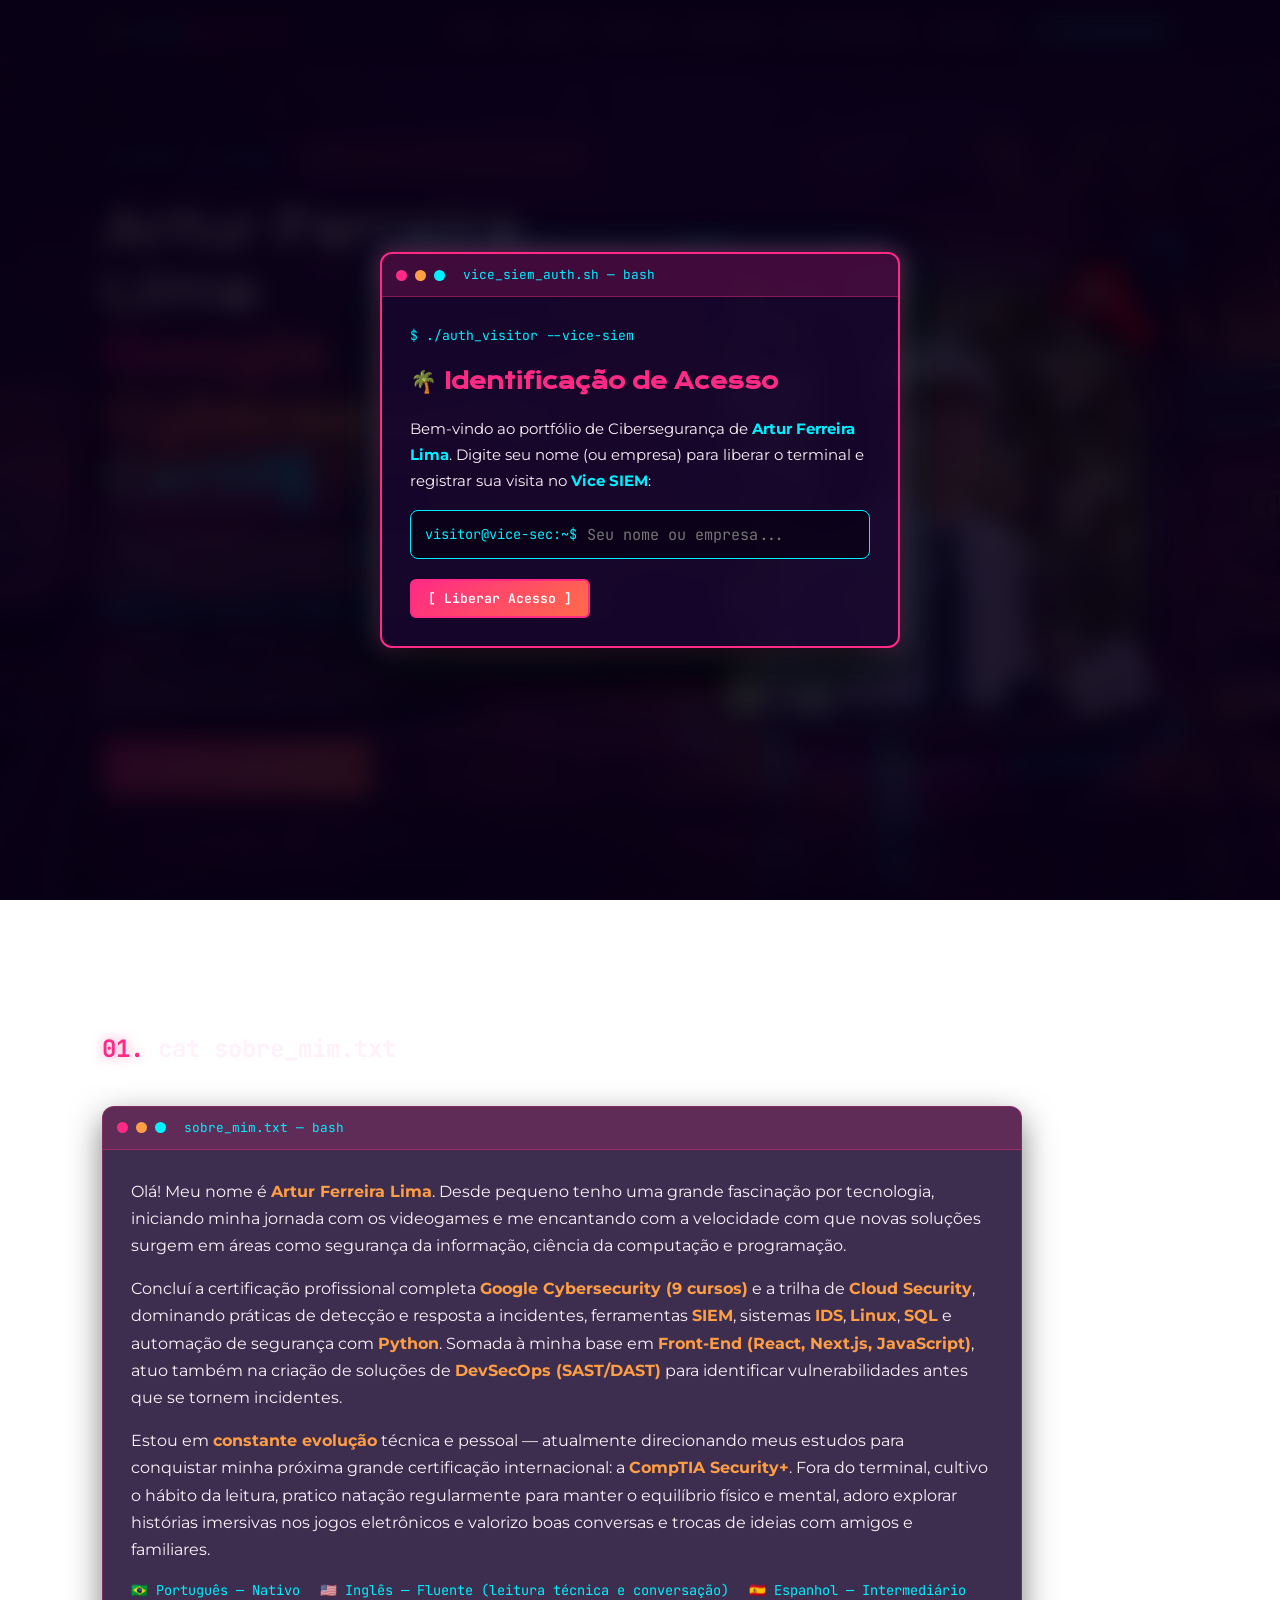
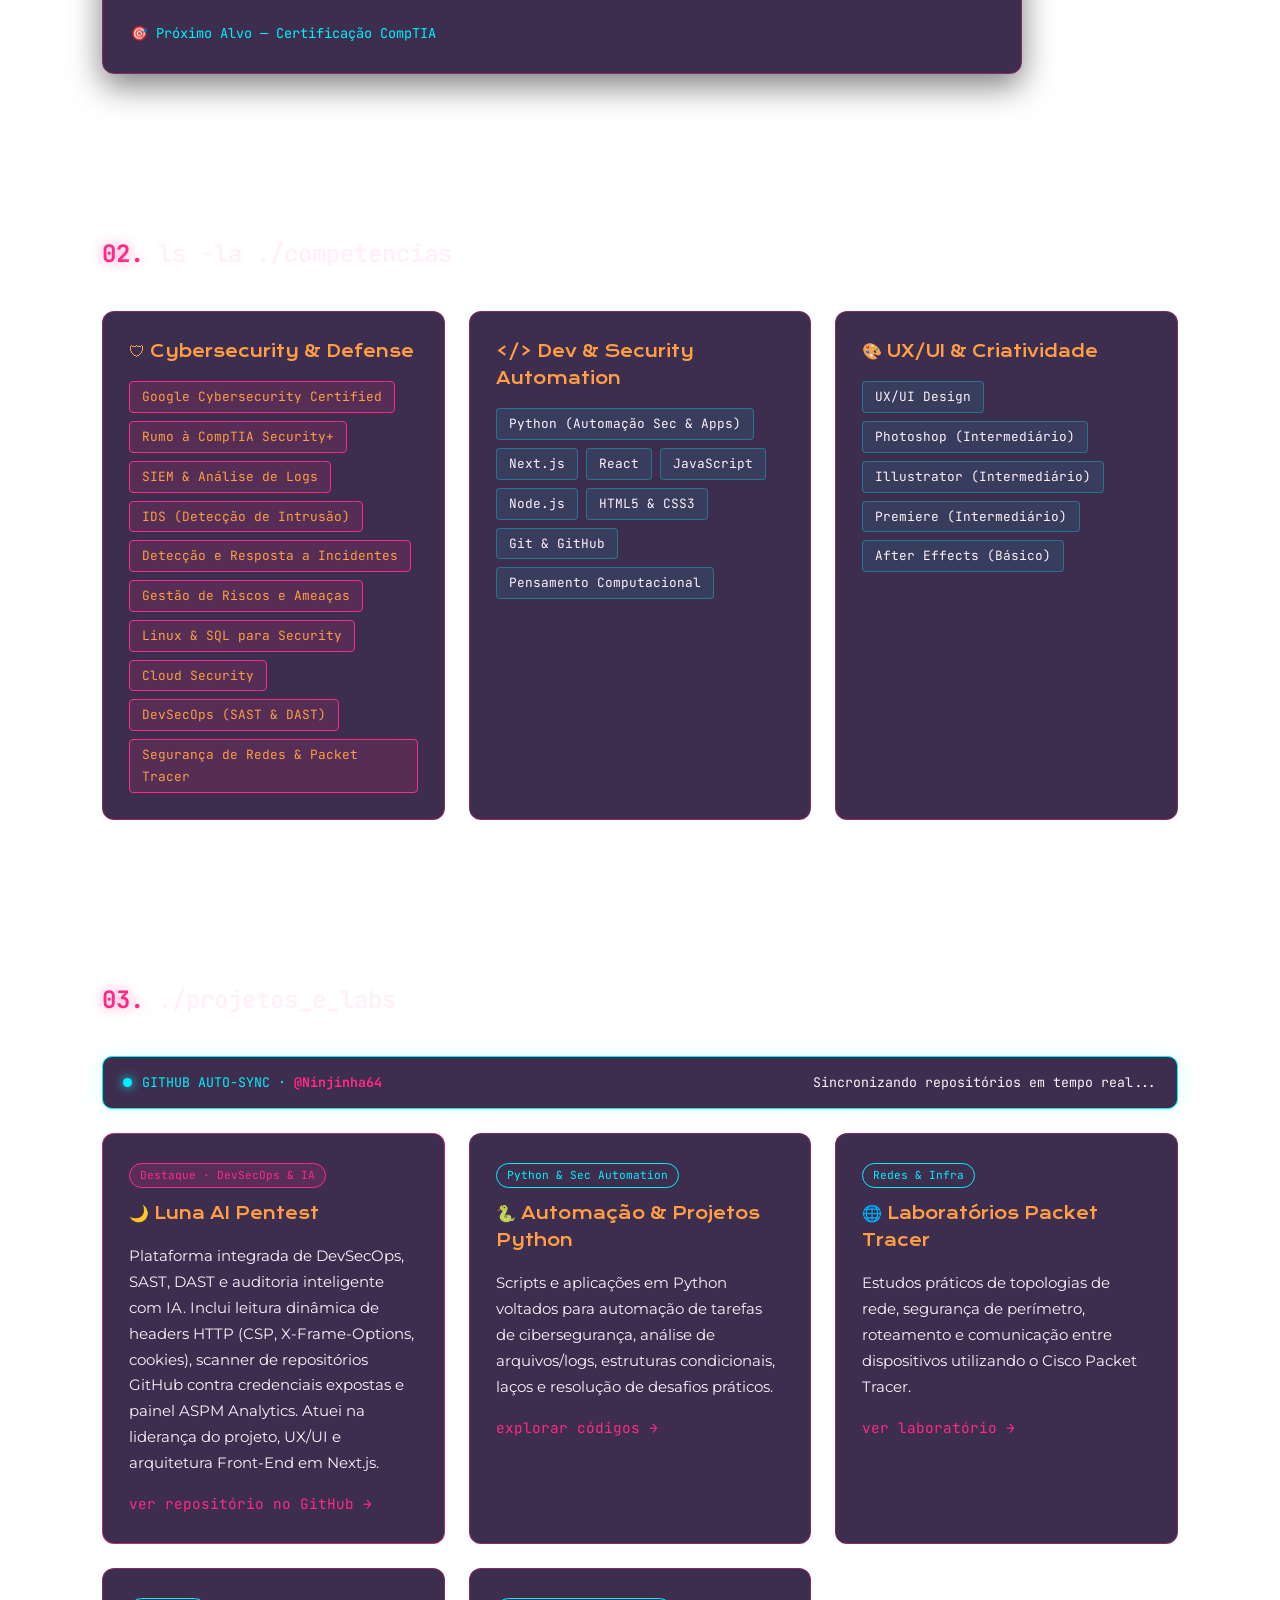
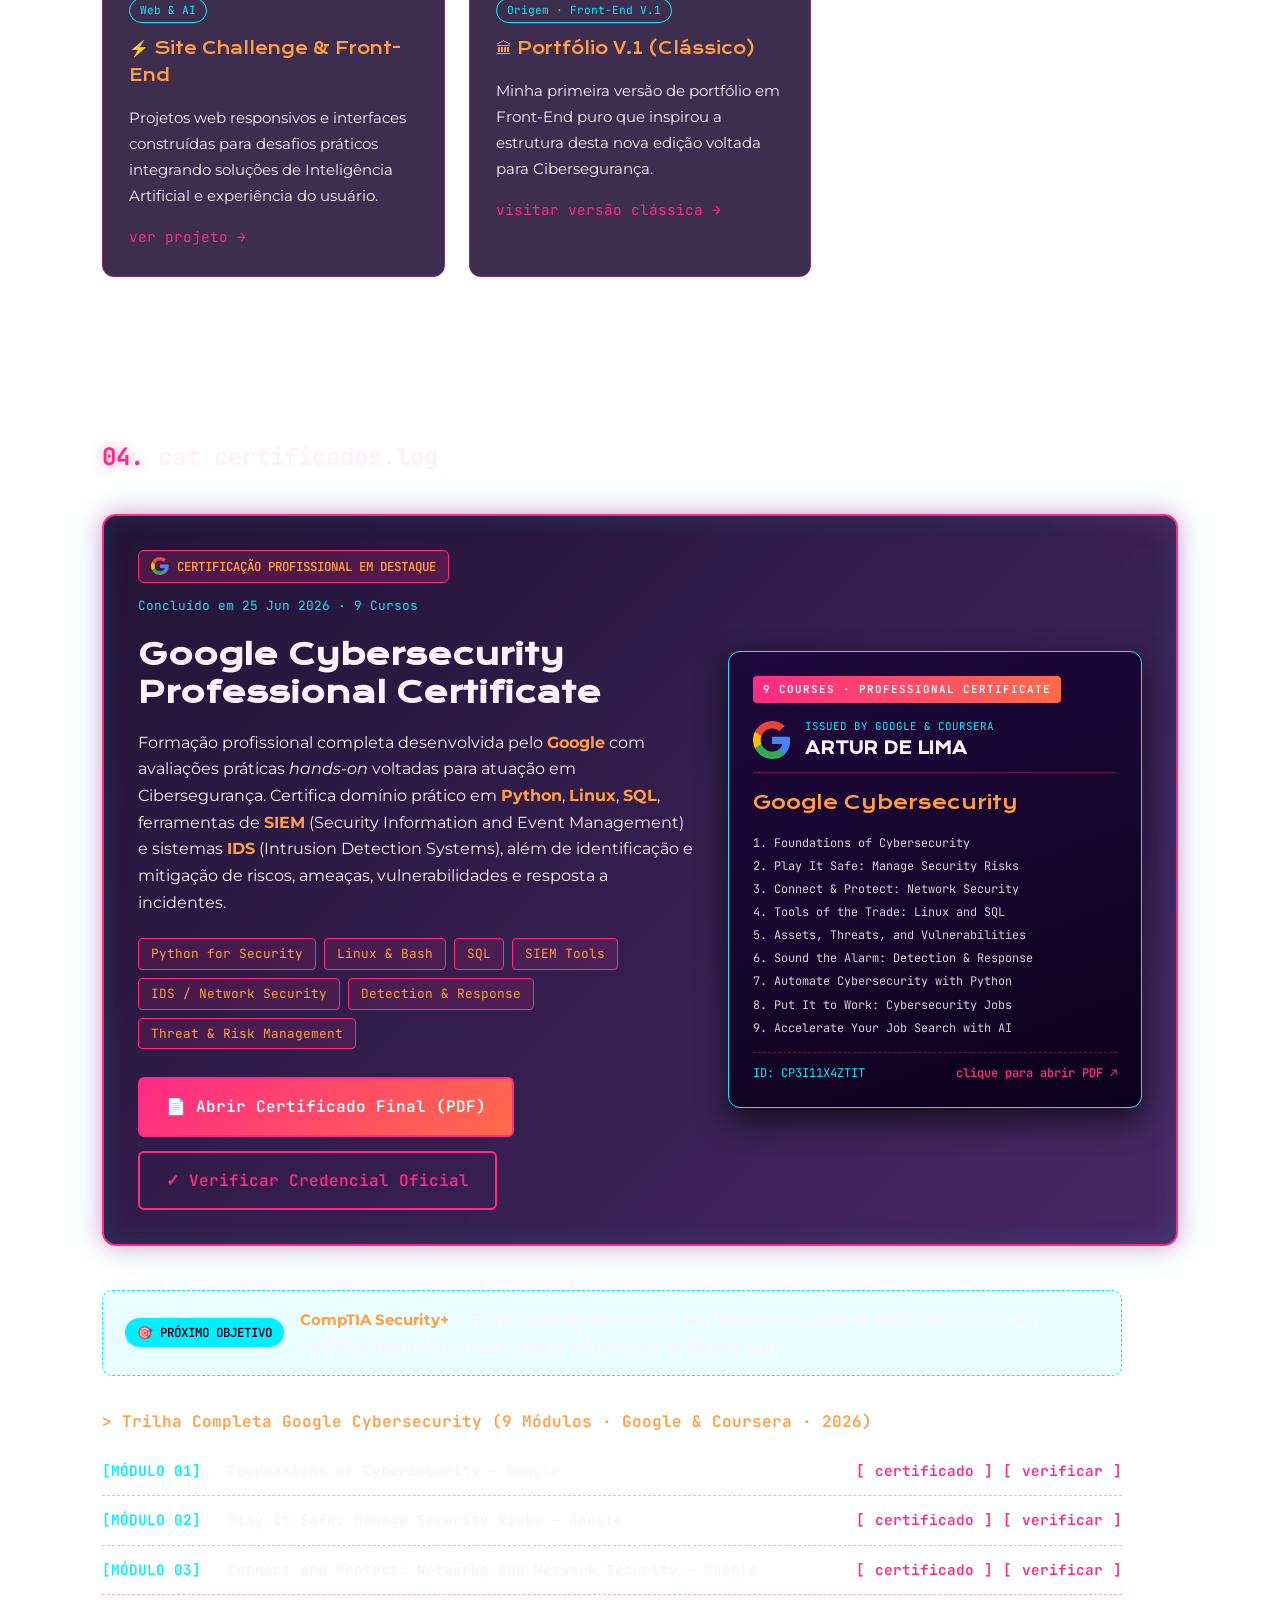
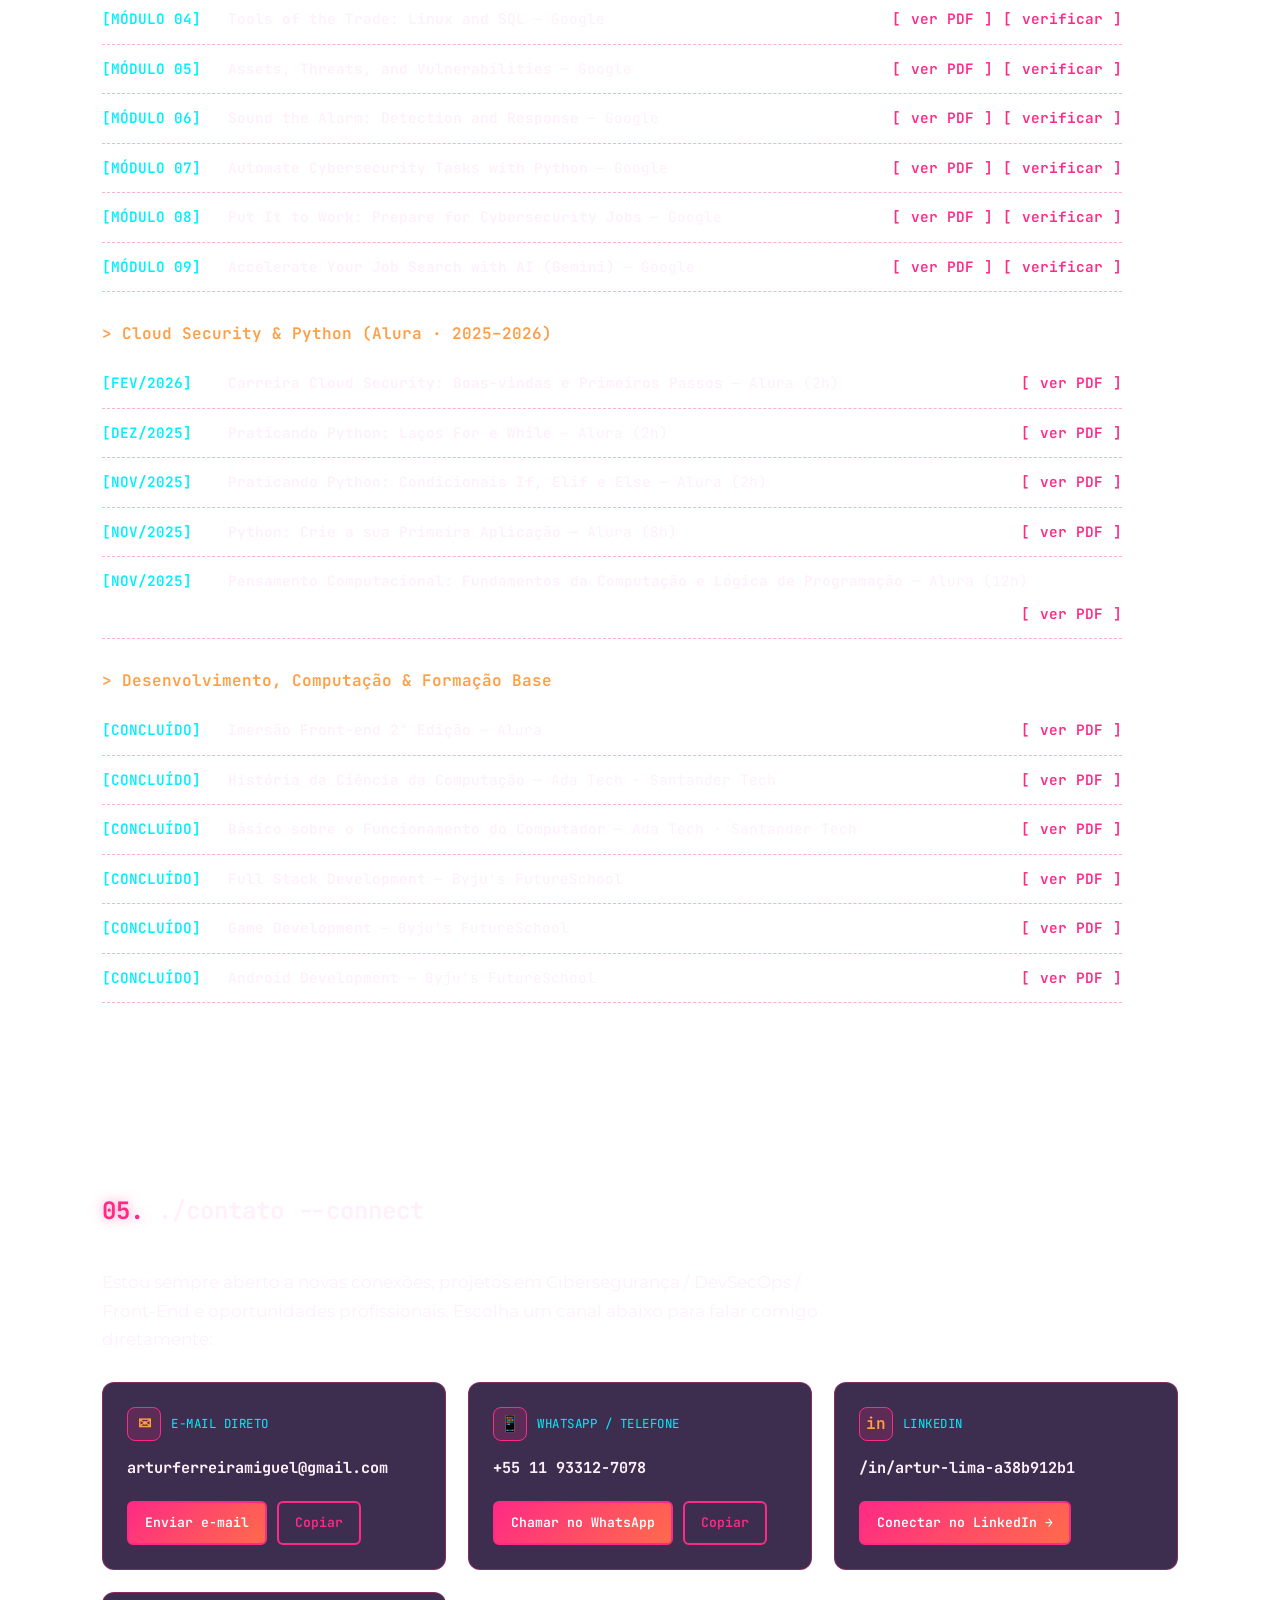
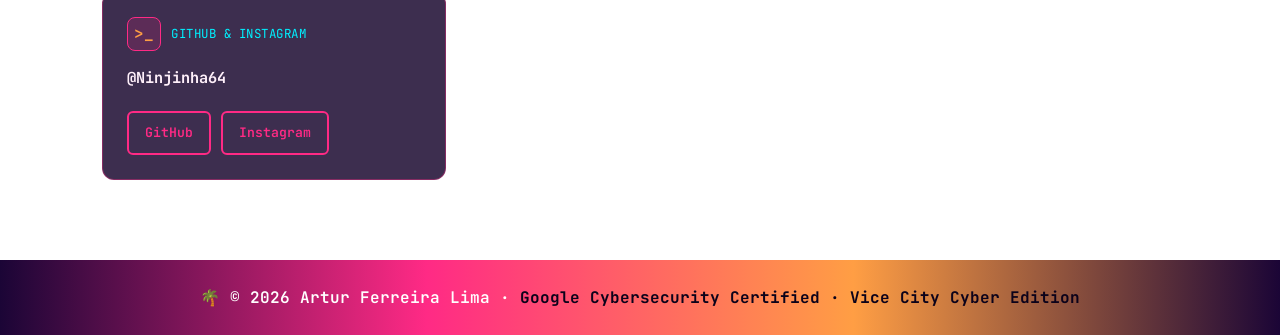
==== commit 57b97763: "feat: integrar as 3 artes oficiais do GTA VI em crossfade sutil" ====
--- a/Portifolio_Mais_recente/index.html
+++ b/Portifolio_Mais_recente/index.html
@@ -16,9 +16,11 @@
 <body>
     <canvas id="matrix" aria-hidden="true"></canvas>
 
-    <!-- CENÁRIO GTA VI / VICE CITY (ARTE DE FUNDO, SOL SYNTHWAVE, SKYLINE, EMBLEMA VI & COQUEIROS) -->
+    <!-- CENÁRIO GTA VI / VICE CITY (3 ARTES OFICIAIS EM CROSSFADE, SOL SYNTHWAVE, SKYLINE, EMBLEMA VI & COQUEIROS) -->
     <div class="vice-scenery" aria-hidden="true">
-        <div class="vice-art-layer"></div>
+        <div class="vice-art-layer vice-art--1"></div>
+        <div class="vice-art-layer vice-art--2"></div>
+        <div class="vice-art-layer vice-art--3"></div>
         <div class="vice-sun"></div>
 
         <!-- Emblema Sutil "VI" (Estilo GTA VI com Gradiente Sunset e Palmeira interna) -->
--- a/Portifolio_Mais_recente/styles/style.css
+++ b/Portifolio_Mais_recente/styles/style.css
@@ -50,7 +50,7 @@
 
 #matrix { position: fixed; inset: 0; z-index: -3; opacity: .22; }
 
-/* CENÁRIO GTA VI / VICE CITY (SOL SYNTHWAVE, GRID & COQUEIROS) */
+/* CENÁRIO GTA VI / VICE CITY (ARTE DE FUNDO, SOL SYNTHWAVE, SKYLINE, EMBLEMA VI & COQUEIROS) */
 .vice-scenery {
     position: fixed;
     inset: 0;
@@ -61,6 +61,41 @@
 }
 body.tema-classico .vice-scenery {
     opacity: 0;
+}
+
+/* Imagem panorâmica sutil de Vice City ao fundo */
+.vice-art-layer {
+    position: absolute;
+    inset: 0;
+    background: url('../assets/vice-bg.jpg') center bottom / cover no-repeat;
+    opacity: .24;
+    mix-blend-mode: screen;
+    filter: saturate(1.25) contrast(1.08);
+    -webkit-mask-image: linear-gradient(180deg, rgba(0,0,0,.35) 0%, rgba(0,0,0,.85) 60%, rgba(0,0,0,.95) 100%);
+    mask-image: linear-gradient(180deg, rgba(0,0,0,.35) 0%, rgba(0,0,0,.85) 60%, rgba(0,0,0,.95) 100%);
+}
+
+/* Marca d'água sutil do emblema "VI" estilo GTA 6 */
+.vice-vi-watermark {
+    position: absolute;
+    top: 13%;
+    right: 7%;
+    width: clamp(150px, 18vw, 250px);
+    height: auto;
+    opacity: .13;
+    filter: drop-shadow(0 0 24px rgba(255, 42, 133, .55));
+    animation: flutuar 6s ease-in-out infinite;
+}
+
+/* Silhueta dos prédios Art Deco e gaivotas no horizonte */
+.vice-skyline {
+    position: absolute;
+    left: 0;
+    right: 0;
+    bottom: 24%;
+    width: 100%;
+    height: 150px;
+    opacity: .65;
 }
 
 /* Sol Synthwave no horizonte */
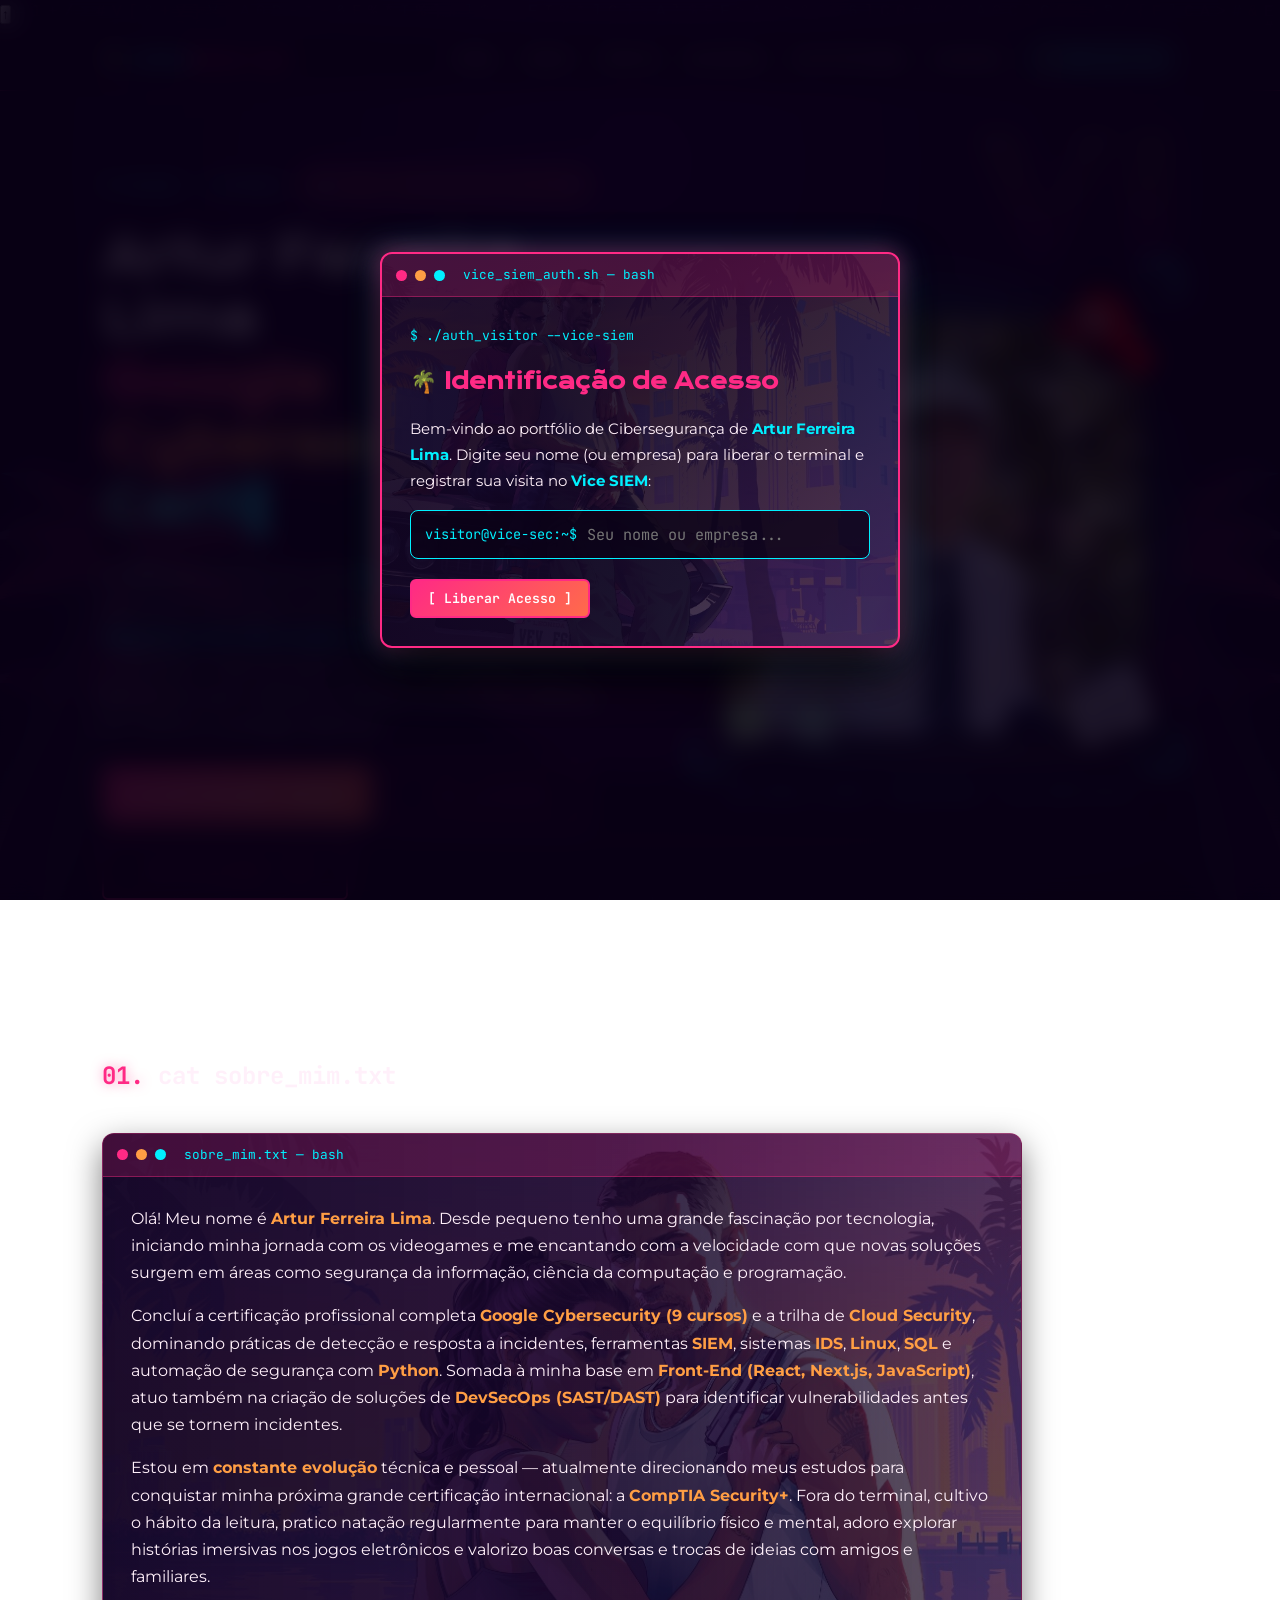
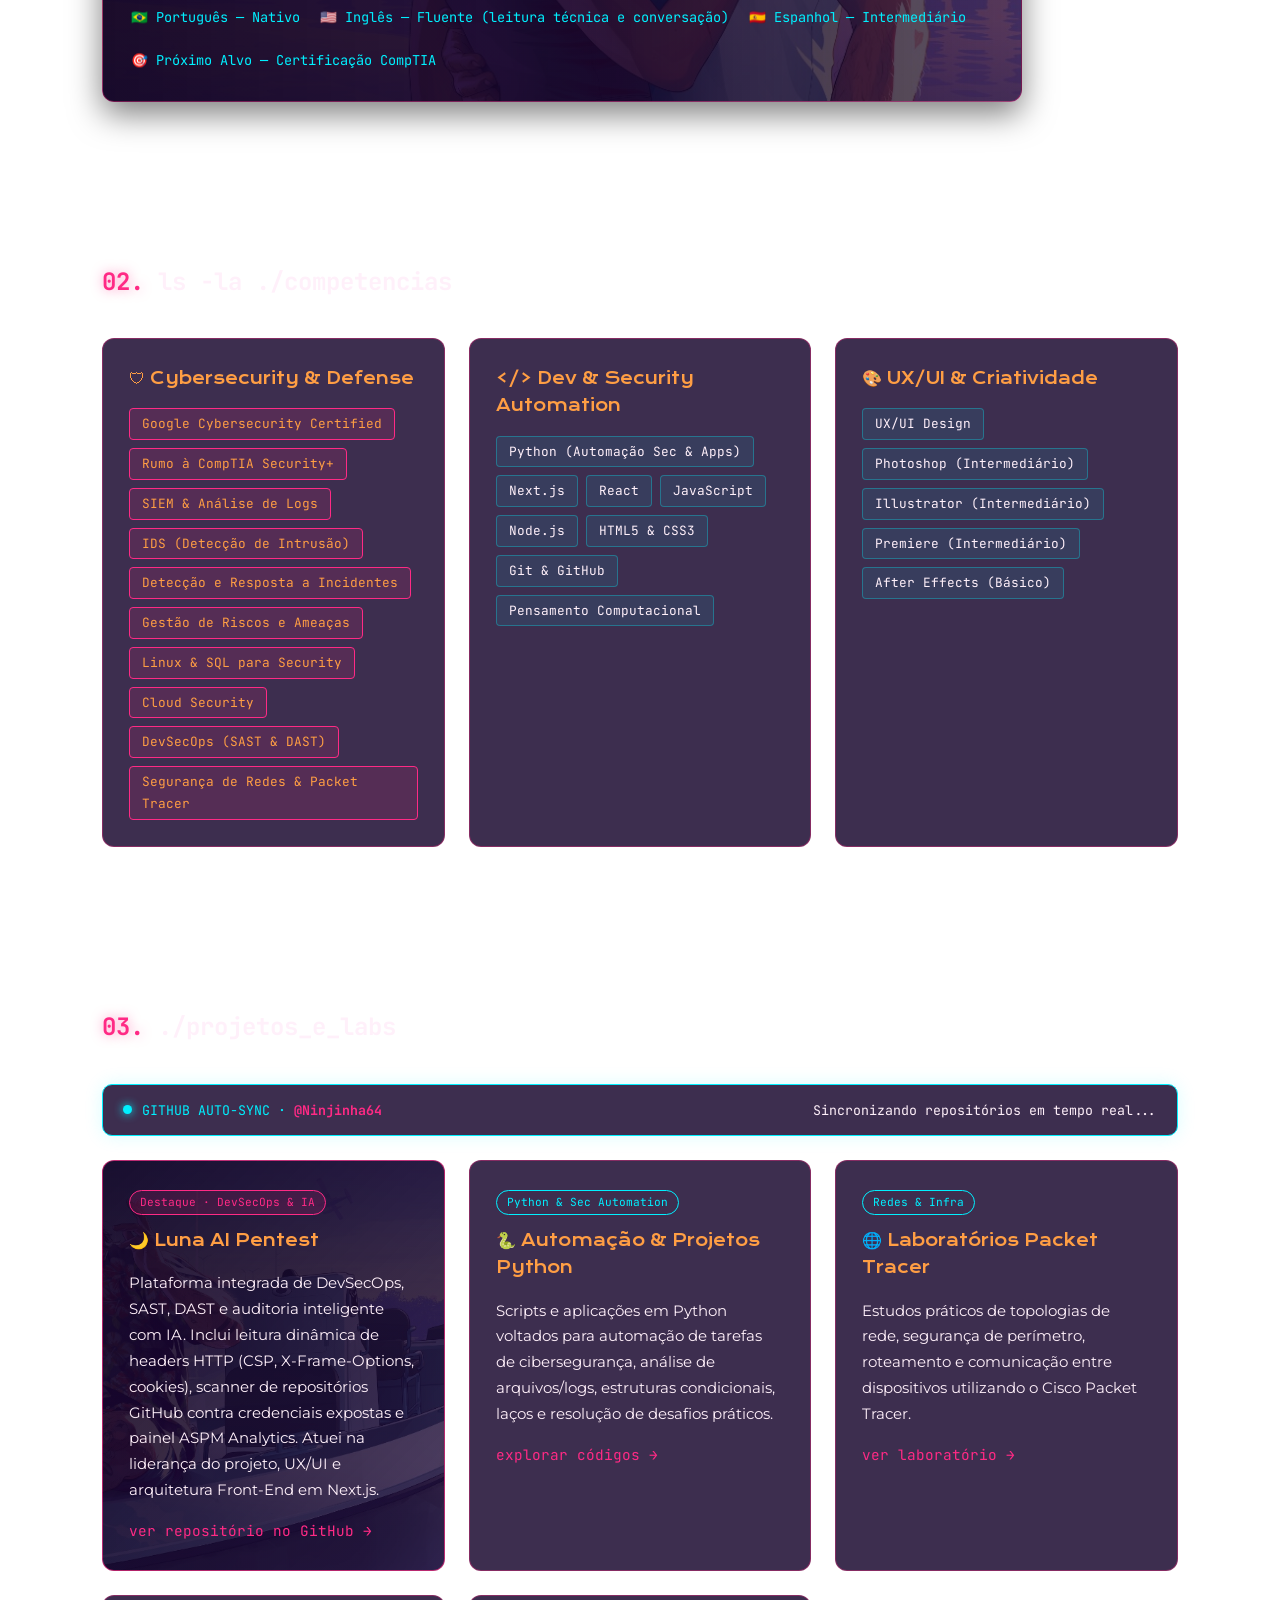
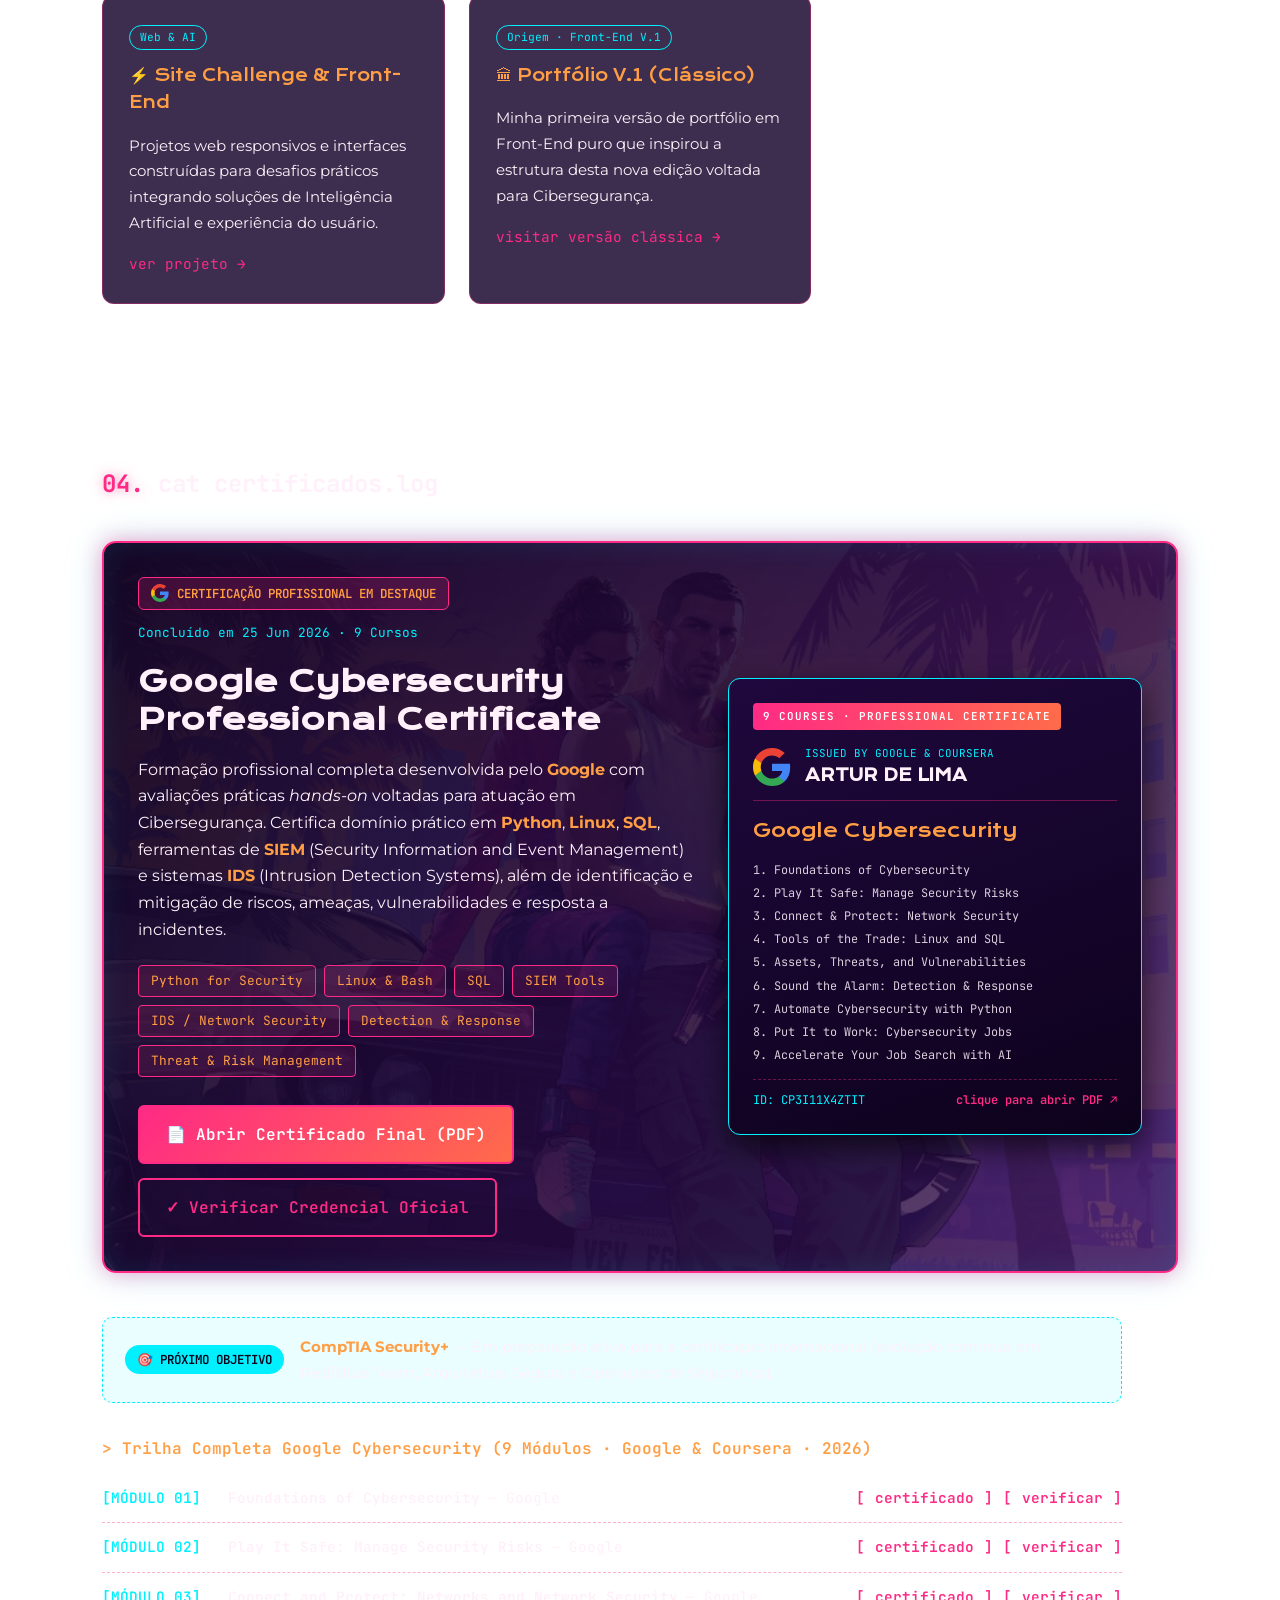
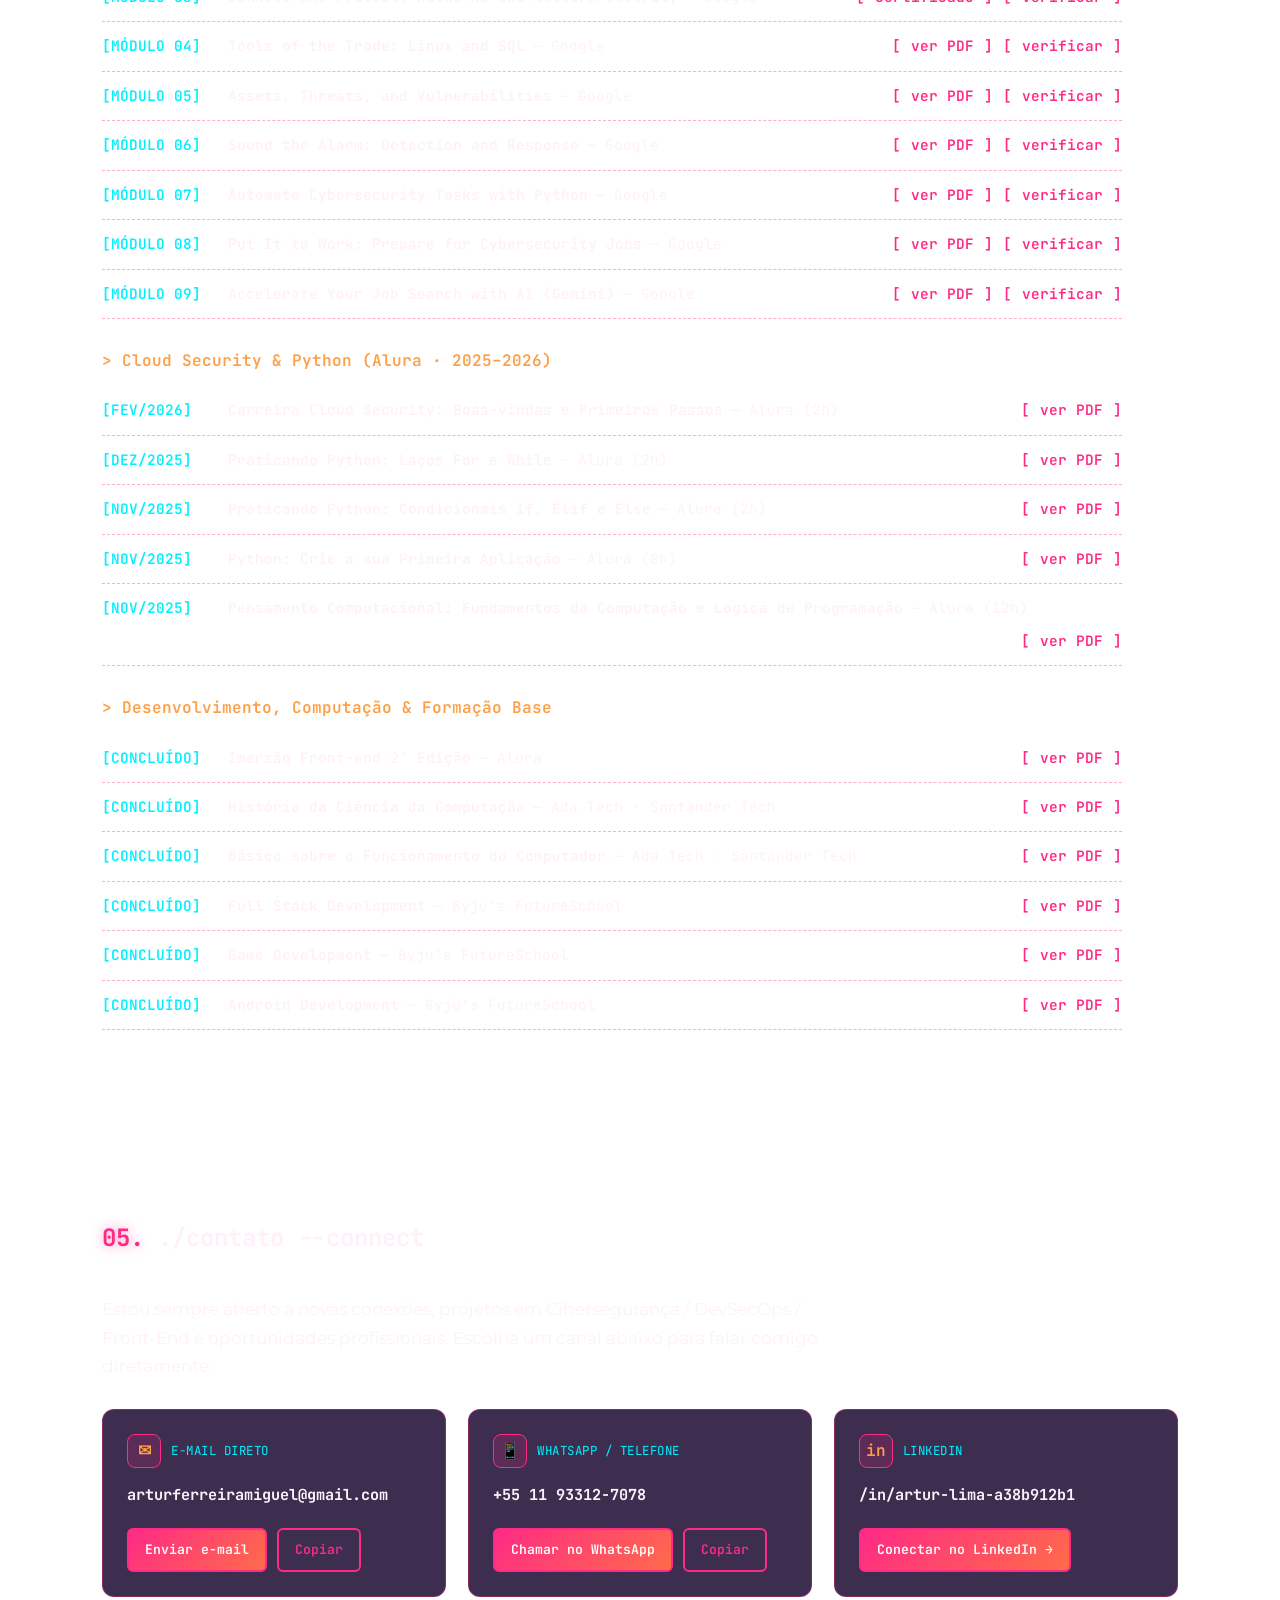
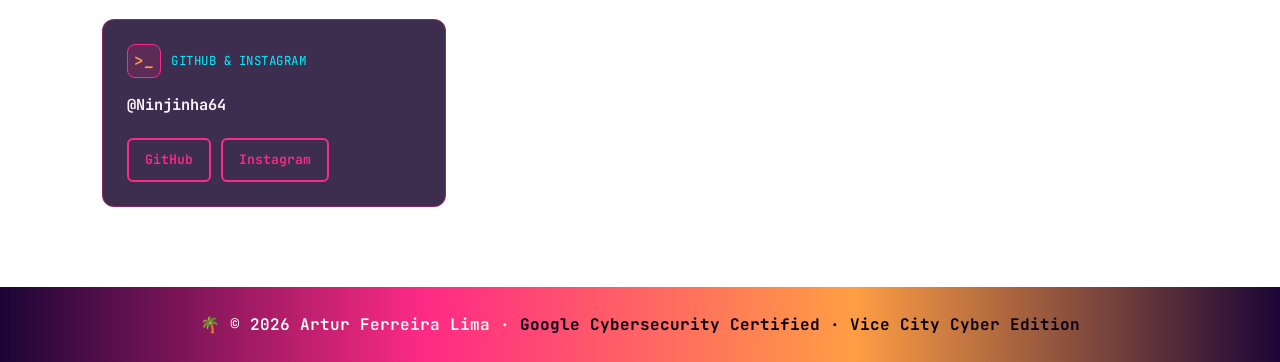
==== commit c7779f1d: "feat: adicionar barra de progresso de scroll, toast cyber e botao voltar ao topo" ====
--- a/Portifolio_Mais_recente/index.html
+++ b/Portifolio_Mais_recente/index.html
@@ -117,6 +117,9 @@
     </div>
 
     <div class="scanlines" aria-hidden="true"></div>
+    <div id="scroll-progress" class="scroll-progress" aria-hidden="true"></div>
+    <div id="cyber-toast" class="cyber-toast" role="status" aria-live="polite"></div>
+    <button type="button" id="back-to-top" class="back-to-top" aria-label="Voltar ao topo" title="Voltar ao topo">↑</button>
 
     <!-- TERMINAL ACCESS GATE (Identificação do Visitante + Log SIEM) -->
     <div id="gate-modal" class="gate-overlay" role="dialog" aria-modal="true" aria-labelledby="gate-titulo">
--- a/Portifolio_Mais_recente/styles/style.css
+++ b/Portifolio_Mais_recente/styles/style.css
@@ -63,16 +63,36 @@
     opacity: 0;
 }
 
-/* Imagem panorâmica sutil de Vice City ao fundo */
+/* As 3 artes oficiais do GTA VI integradas de forma sutil no fundo em crossfade */
 .vice-art-layer {
     position: absolute;
     inset: 0;
-    background: url('../assets/vice-bg.jpg') center bottom / cover no-repeat;
-    opacity: .24;
+    background-position: center center;
+    background-size: cover;
+    background-repeat: no-repeat;
     mix-blend-mode: screen;
-    filter: saturate(1.25) contrast(1.08);
-    -webkit-mask-image: linear-gradient(180deg, rgba(0,0,0,.35) 0%, rgba(0,0,0,.85) 60%, rgba(0,0,0,.95) 100%);
-    mask-image: linear-gradient(180deg, rgba(0,0,0,.35) 0%, rgba(0,0,0,.85) 60%, rgba(0,0,0,.95) 100%);
+    filter: saturate(1.2) contrast(1.06);
+    -webkit-mask-image: radial-gradient(circle at 55% 45%, rgba(0,0,0,.95) 0%, rgba(0,0,0,.55) 60%, rgba(0,0,0,.15) 100%);
+    mask-image: radial-gradient(circle at 55% 45%, rgba(0,0,0,.95) 0%, rgba(0,0,0,.55) 60%, rgba(0,0,0,.15) 100%);
+    opacity: 0;
+    animation: viceArtCycle 24s ease-in-out infinite;
+}
+.vice-art--1 {
+    background-image: url('../assets/gta6-hood.jpg');
+    animation-delay: 0s;
+}
+.vice-art--2 {
+    background-image: url('../assets/gta6-beach.jpg');
+    animation-delay: 8s;
+}
+.vice-art--3 {
+    background-image: url('../assets/gta6-keys.jpg');
+    animation-delay: 16s;
+}
+@keyframes viceArtCycle {
+    0%, 100% { opacity: .26; transform: scale(1); }
+    28% { opacity: .26; transform: scale(1.03); }
+    38%, 90% { opacity: 0; transform: scale(1.04); }
 }
 
 /* Marca d'água sutil do emblema "VI" estilo GTA 6 */
@@ -188,8 +208,11 @@
     opacity: 0; visibility: hidden; pointer-events: none;
 }
 .gate-janela {
+    position: relative;
     width: 100%; max-width: 520px;
-    background: var(--bg-2);
+    background:
+        linear-gradient(135deg, rgba(16, 4, 34, .92) 30%, rgba(24, 7, 46, .74) 100%),
+        url('../assets/gta6-hood.jpg') right center / cover no-repeat;
     border: 2px solid var(--ambar);
     border-radius: 12px;
     box-shadow: 0 20px 50px rgba(0, 0, 0, .85), var(--glow);
@@ -412,15 +435,21 @@
 .secao__titulo { font-family: var(--mono); font-size: 1.5rem; margin-bottom: 36px; color: var(--creme); }
 .secao__titulo span { color: var(--ambar); text-shadow: 0 0 12px rgba(255, 42, 133, .5); }
 
-/* JANELA */
+/* JANELA (Com arte sutil GTA VI Beach integrada ao fundo direito) */
 .janela {
+    position: relative;
     border: 1px solid var(--borda);
     border-radius: 12px;
-    background: var(--bg-2);
+    background:
+        linear-gradient(90deg, rgba(18, 5, 38, .96) 0%, rgba(22, 6, 44, .88) 55%, rgba(24, 7, 46, .68) 100%),
+        url('../assets/gta6-beach.jpg') right center / cover no-repeat;
     backdrop-filter: blur(10px);
     overflow: hidden;
     max-width: 920px;
     box-shadow: 0 12px 32px rgba(0, 0, 0, .5);
+}
+body.tema-classico .janela {
+    background: var(--bg-2);
 }
 .janela__barra { display: flex; align-items: center; gap: 8px; padding: 10px 14px; background: rgba(255, 42, 133, .18); border-bottom: 1px solid var(--borda); }
 .janela__barra b { width: 11px; height: 11px; border-radius: 50%; background: var(--ambar); }
@@ -487,13 +516,21 @@
 .card--proj a { font-family: var(--mono); font-size: .9rem; }
 .badge { font-family: var(--mono); font-size: .7rem; border: 1px solid var(--verde); color: var(--verde); padding: 2px 10px; border-radius: 20px; display: inline-block; margin-bottom: 12px; }
 .badge--ambar { border-color: var(--ambar); color: var(--ambar); background: rgba(255, 42, 133, .14); }
-.card--destaque { border-color: rgba(255, 42, 133, .65); }
+.card--destaque {
+    border-color: rgba(255, 42, 133, .65);
+    background:
+        linear-gradient(135deg, rgba(18, 5, 38, .94) 0%, rgba(28, 8, 56, .76) 100%),
+        url('../assets/gta6-keys.jpg') right center / cover no-repeat;
+}
+body.tema-classico .card--destaque {
+    background: var(--bg-2);
+}
 
 .tags { list-style: none; display: flex; flex-wrap: wrap; gap: 8px; }
 .tags li { font-family: var(--mono); font-size: .8rem; padding: 4px 12px; border-radius: 4px; background: rgba(0, 240, 255, .08); border: 1px solid rgba(0, 240, 255, .3); color: var(--creme); }
 .tags--sec li { border-color: var(--ambar); color: var(--sunset); background: rgba(255, 42, 133, .12); }
 
-/* GOOGLE CYBERSECURITY SPOTLIGHT */
+/* GOOGLE CYBERSECURITY SPOTLIGHT (Com arte sutil GTA VI Hood integrada) */
 .google-spotlight {
     position: relative;
     display: grid;
@@ -503,10 +540,15 @@
     padding: 34px;
     margin-bottom: 44px;
     border-radius: 14px;
-    background: linear-gradient(135deg, rgba(20, 5, 42, .94) 0%, rgba(45, 10, 78, .88) 100%);
+    background:
+        linear-gradient(125deg, rgba(16, 4, 34, .95) 0%, rgba(35, 8, 64, .86) 60%, rgba(45, 10, 78, .72) 100%),
+        url('../assets/gta6-hood.jpg') center center / cover no-repeat;
     border: 2px solid var(--ambar);
     box-shadow: var(--glow), inset 0 0 28px rgba(0, 240, 255, .1);
     overflow: hidden;
+}
+body.tema-classico .google-spotlight {
+    background: linear-gradient(135deg, rgba(20, 27, 17, .96) 0%, rgba(34, 45, 27, .88) 100%);
 }
 .google-spotlight::before {
     content: '';
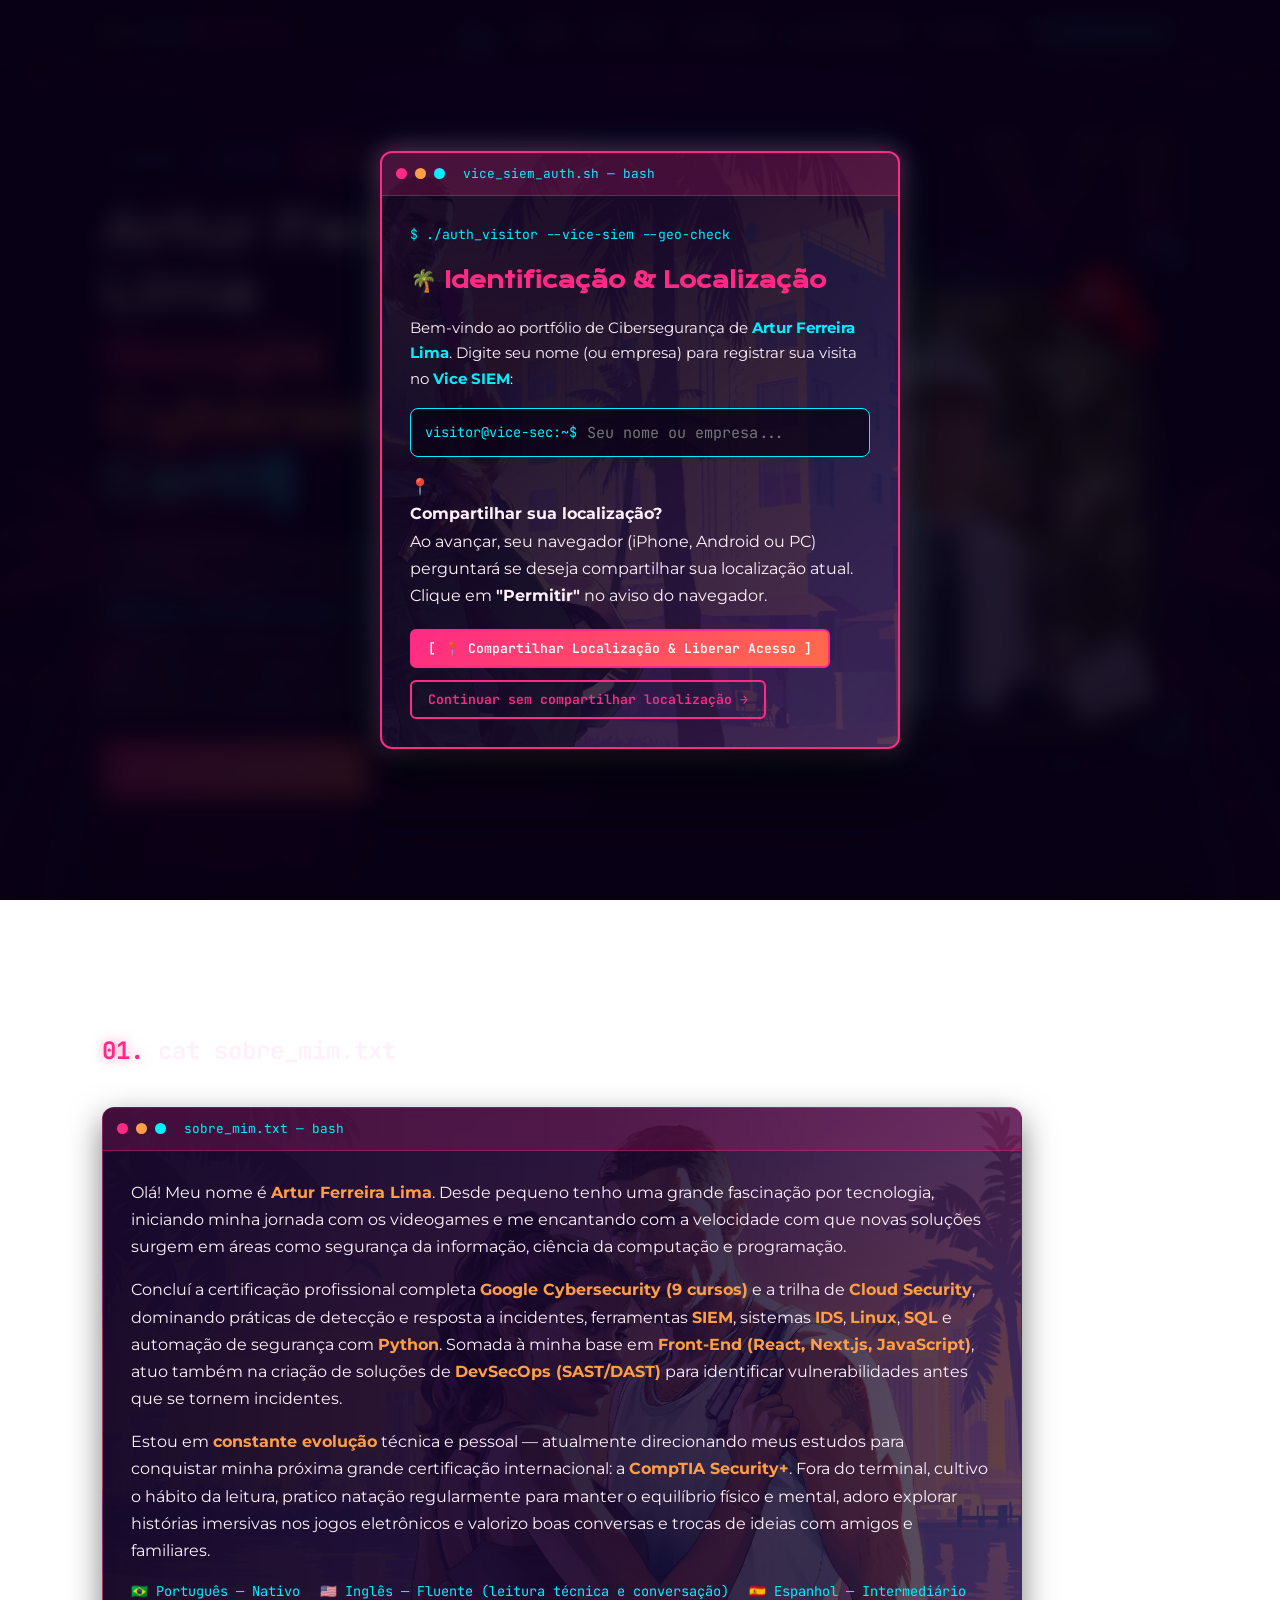
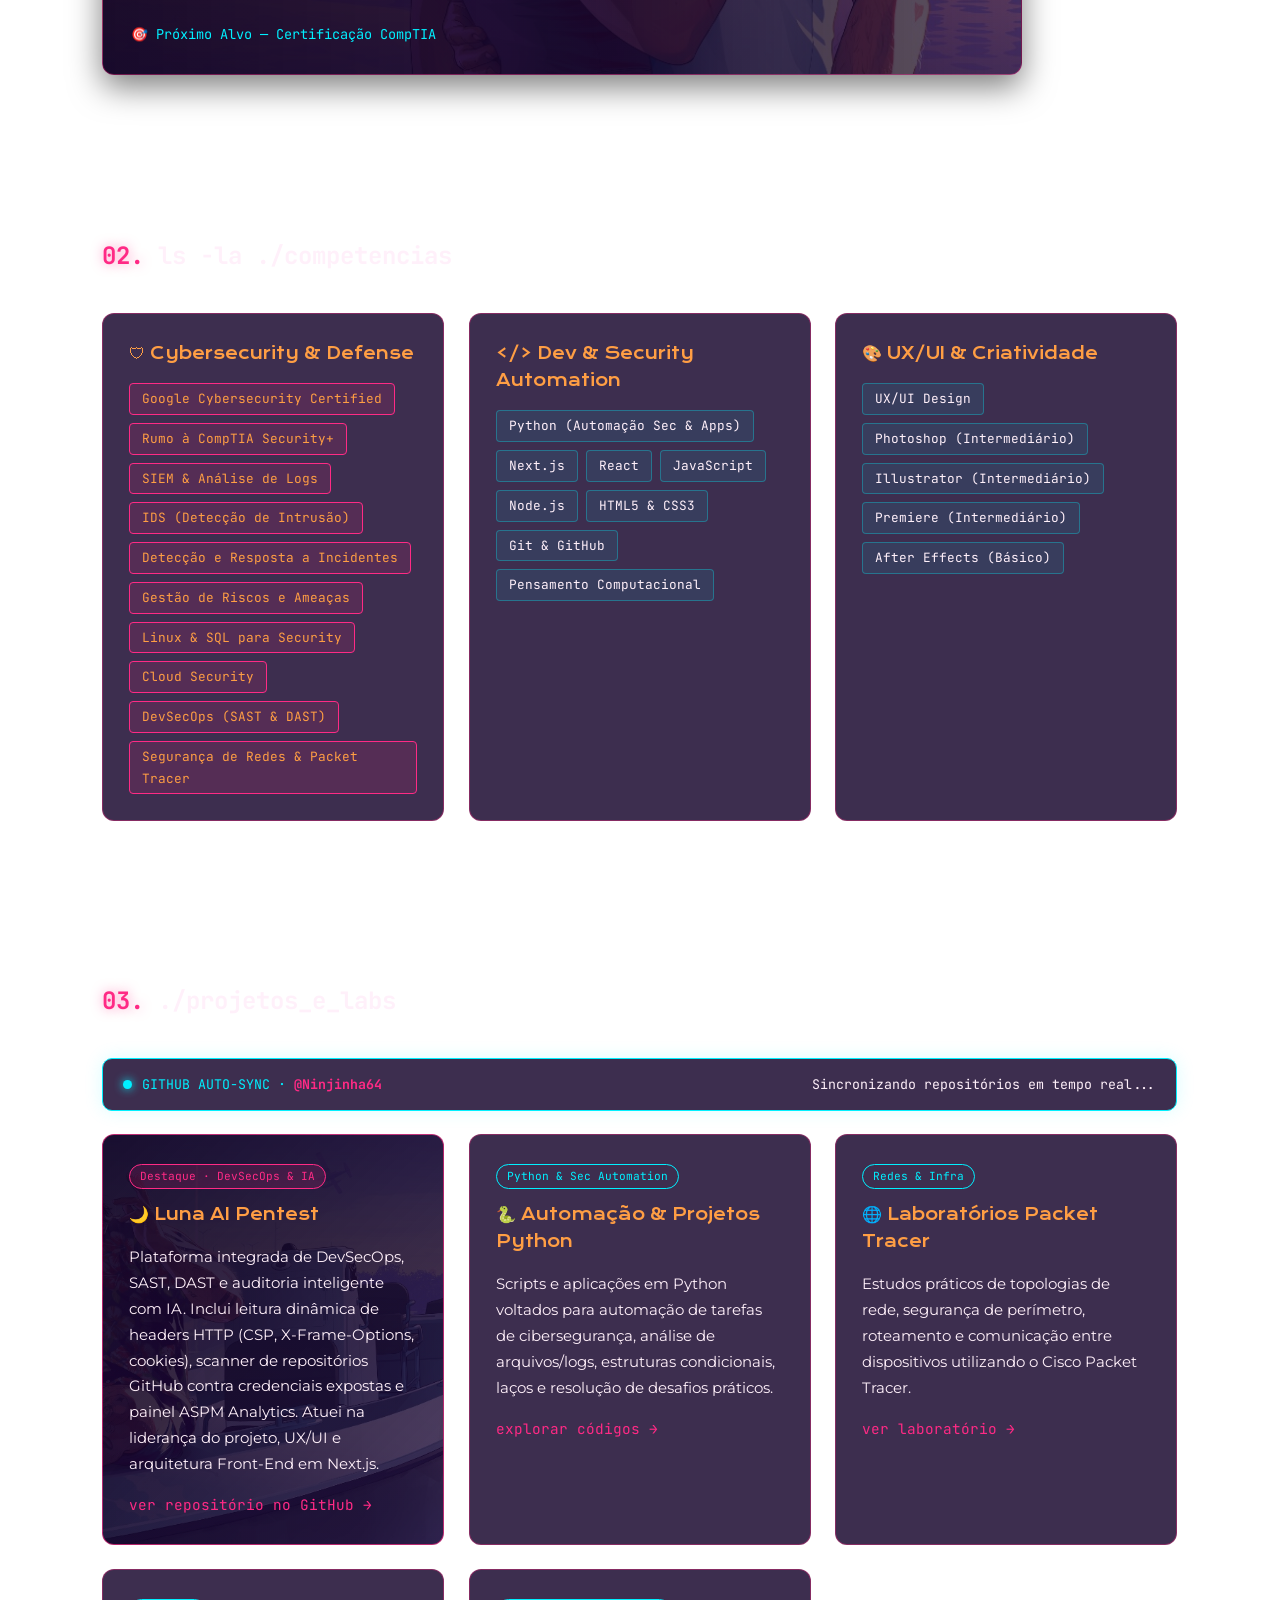
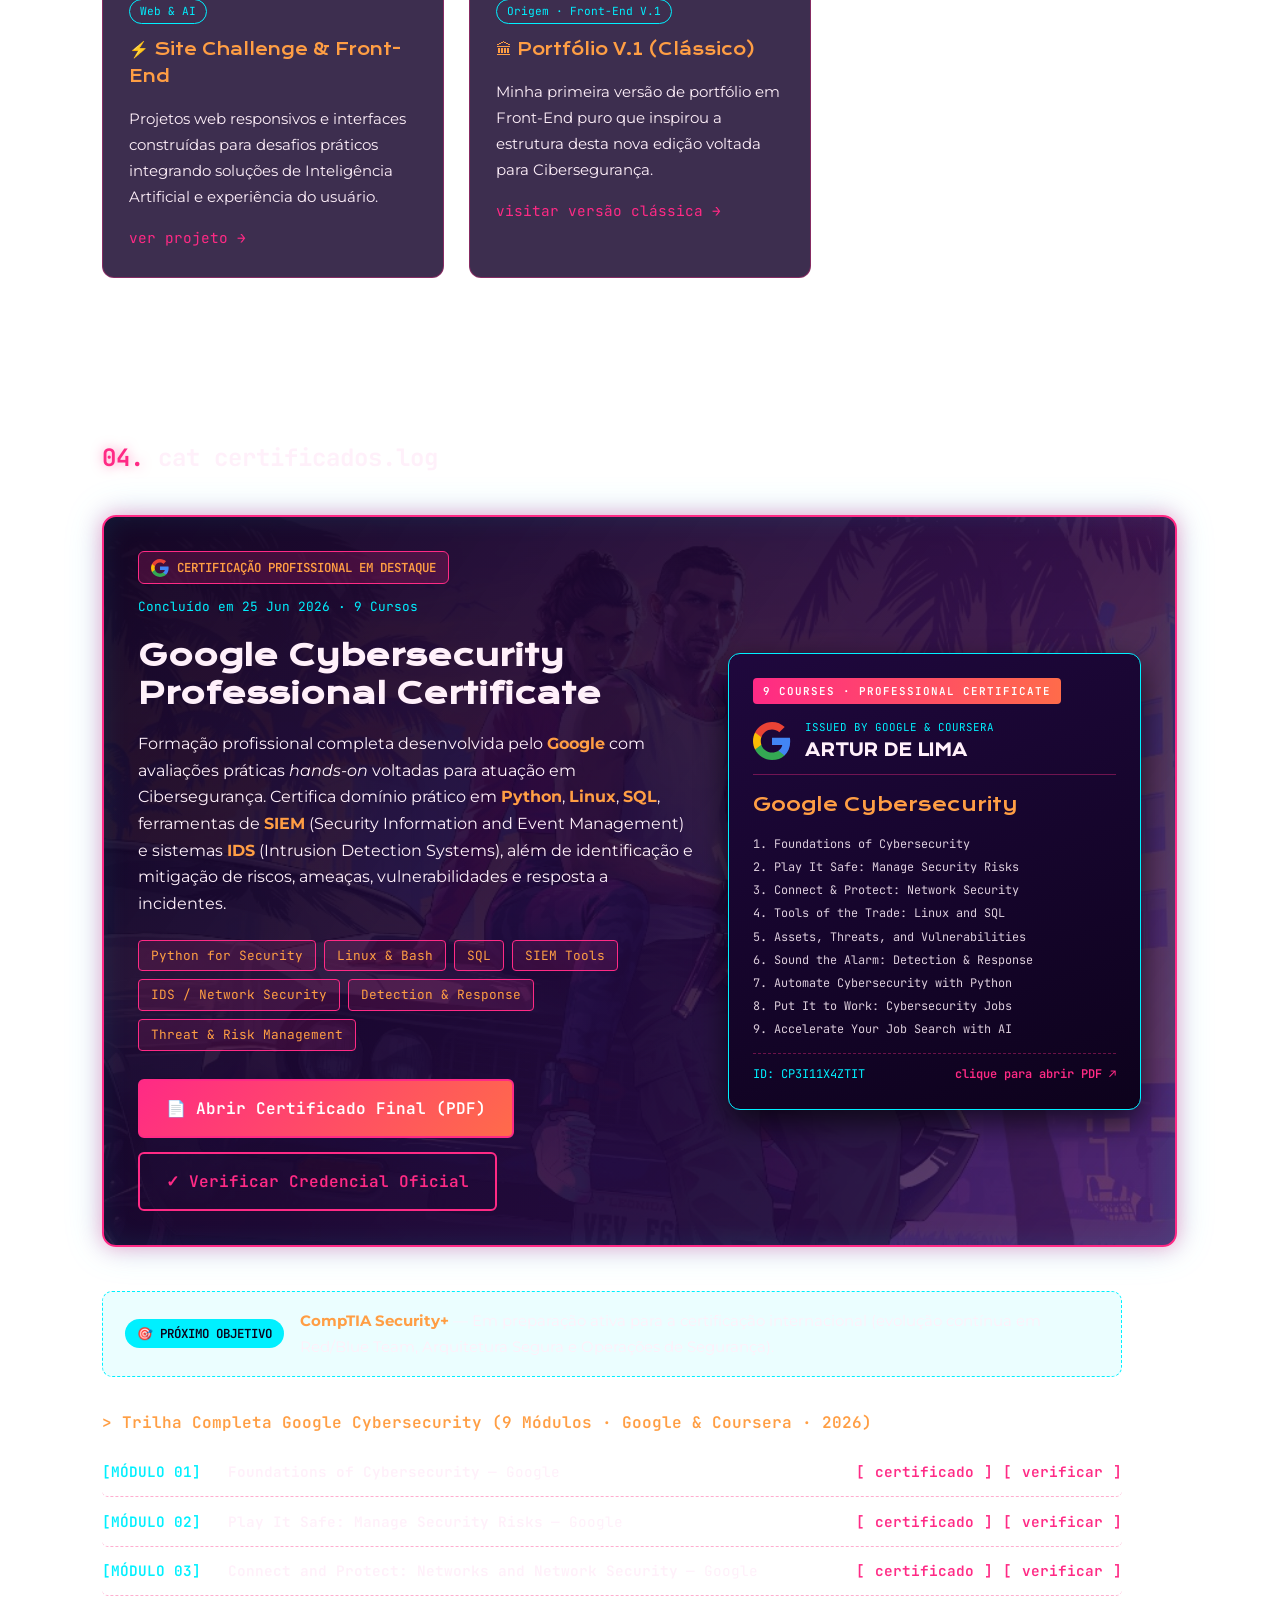
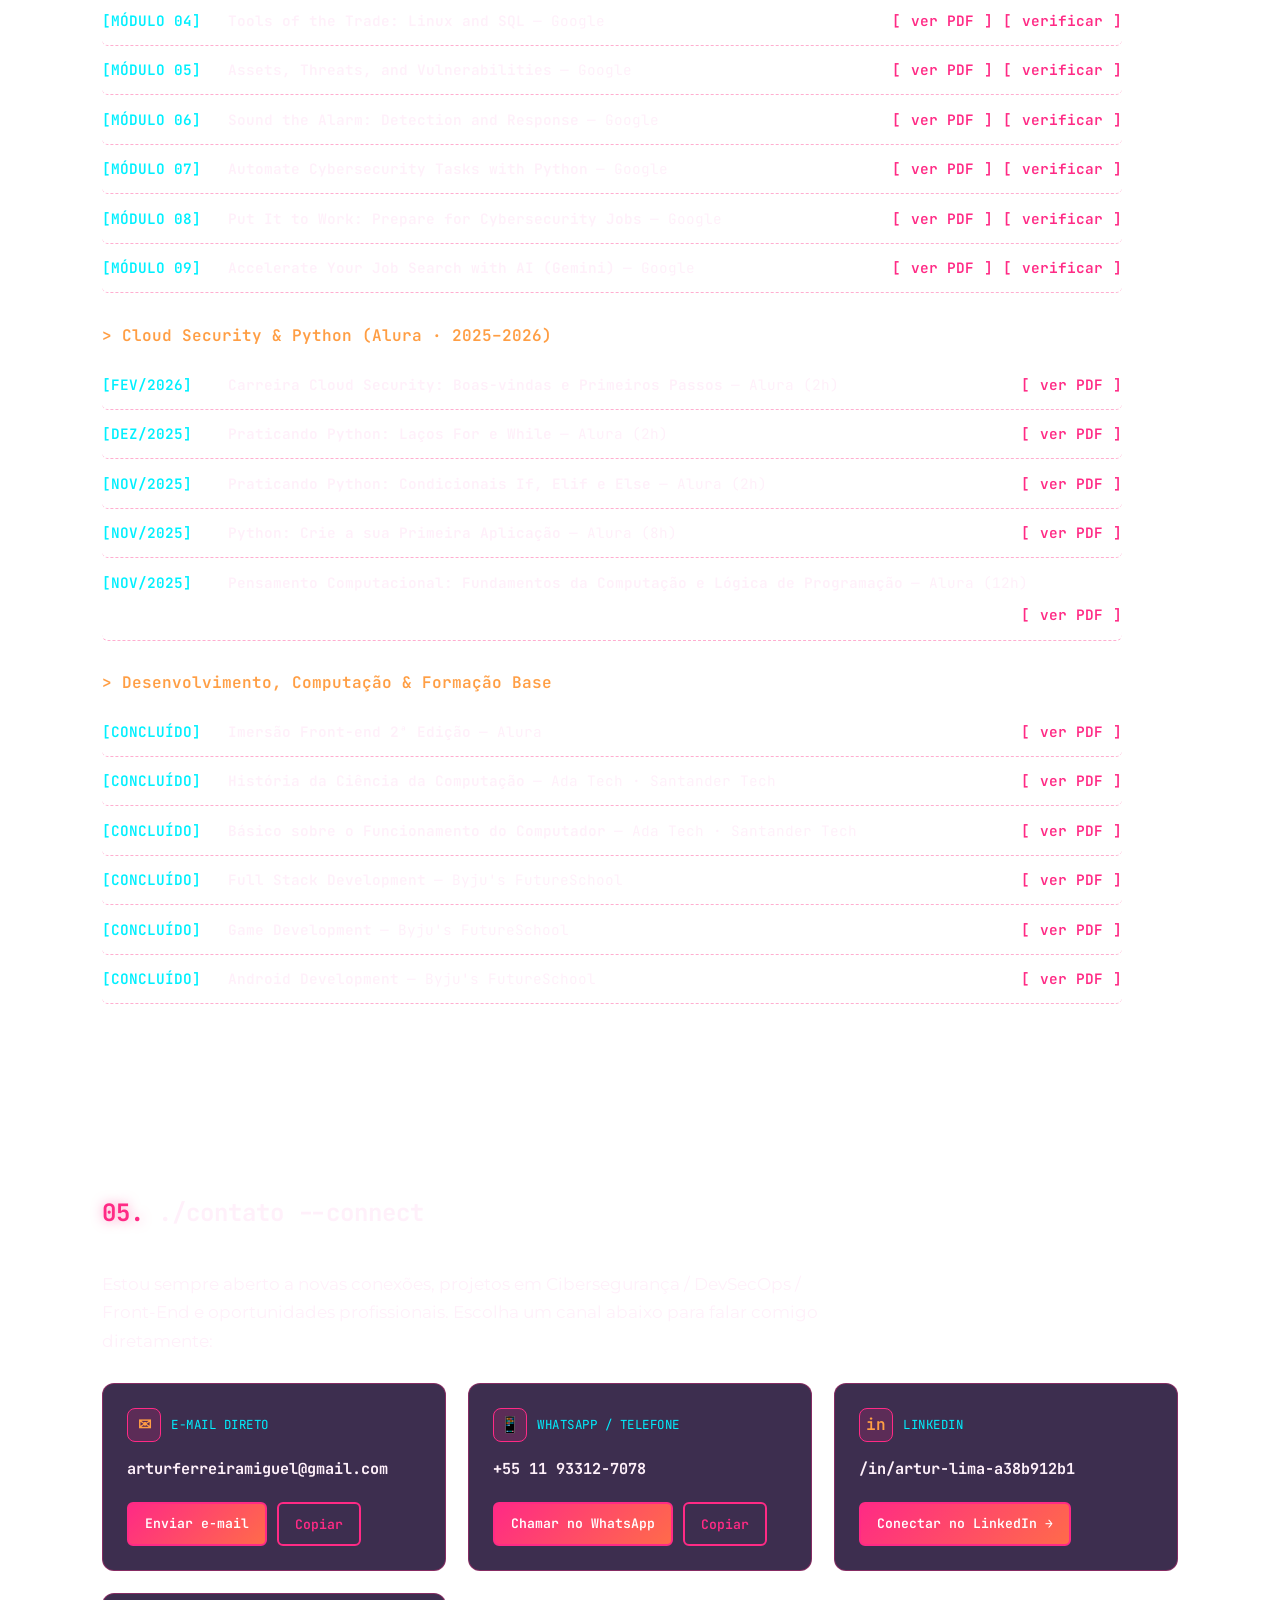
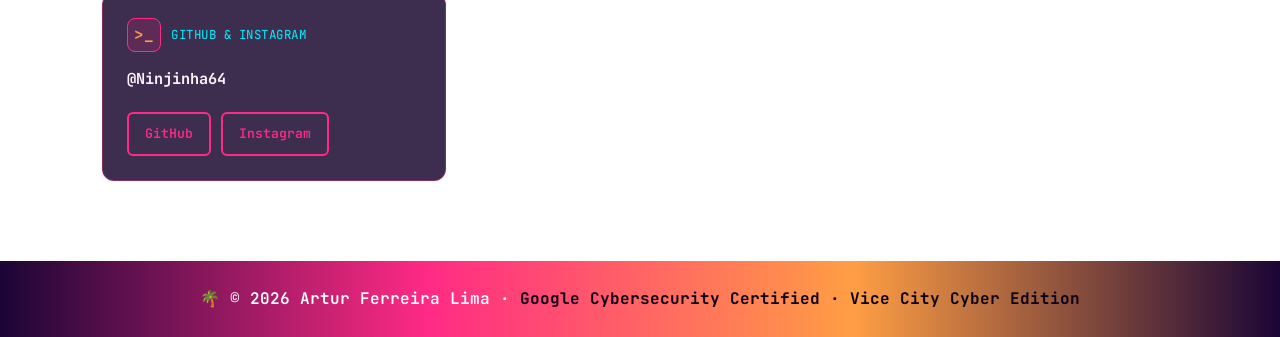
==== commit 6f4d7856: "feat: exibir aviso explicito Compartilhar sua localizacao na tela inicial" ====
--- a/Portifolio_Mais_recente/index.html
+++ b/Portifolio_Mais_recente/index.html
@@ -121,7 +121,7 @@
     <div id="cyber-toast" class="cyber-toast" role="status" aria-live="polite"></div>
     <button type="button" id="back-to-top" class="back-to-top" aria-label="Voltar ao topo" title="Voltar ao topo">↑</button>
 
-    <!-- TERMINAL ACCESS GATE (Identificação do Visitante + Log SIEM) -->
+    <!-- TERMINAL ACCESS GATE (Identificação do Visitante + Permissão Clara de Localização SIEM) -->
     <div id="gate-modal" class="gate-overlay" role="dialog" aria-modal="true" aria-labelledby="gate-titulo">
         <div class="gate-janela">
             <div class="janela__barra">
@@ -129,17 +129,28 @@
                 <em>vice_siem_auth.sh — bash</em>
             </div>
             <form id="gate-form" class="gate-corpo">
-                <p class="gate-cmd">$ ./auth_visitor --vice-siem</p>
-                <h2 id="gate-titulo">🌴 Identificação de Acesso</h2>
+                <p class="gate-cmd">$ ./auth_visitor --vice-siem --geo-check</p>
+                <h2 id="gate-titulo">🌴 Identificação &amp; Localização</h2>
                 <p class="gate-desc">
-                    Bem-vindo ao portfólio de Cibersegurança de <strong>Artur Ferreira Lima</strong>. Digite seu nome (ou empresa) para liberar o terminal e registrar sua visita no <strong>Vice SIEM</strong>:
+                    Bem-vindo ao portfólio de Cibersegurança de <strong>Artur Ferreira Lima</strong>. Digite seu nome (ou empresa) para registrar sua visita no <strong>Vice SIEM</strong>:
                 </p>
                 <div class="gate-input-wrap">
                     <span>visitor@vice-sec:~$</span>
                     <input type="text" id="gate-nome" name="nome" placeholder="Seu nome ou empresa..." maxlength="60" autocomplete="name" required>
                 </div>
+
+                <!-- AVISO EXPLÍCITO DE COMPARTILHAMENTO DE LOCALIZAÇÃO -->
+                <div id="gate-geo-box" class="gate-geo-box">
+                    <div class="gate-geo-box__icone">📍</div>
+                    <div class="gate-geo-box__texto">
+                        <strong>Compartilhar sua localização?</strong>
+                        <p id="gate-geo-status">Ao avançar, seu navegador (iPhone, Android ou PC) perguntará se deseja compartilhar sua localização atual. Clique em <b>"Permitir"</b> no aviso do navegador.</p>
+                    </div>
+                </div>
+
                 <div class="gate-acoes">
-                    <button type="submit" class="btn btn--cheio btn--sm">[ Liberar Acesso ]</button>
+                    <button type="submit" id="gate-submit-btn" class="btn btn--cheio btn--sm">[ 📍 Compartilhar Localização &amp; Liberar Acesso ]</button>
+                    <button type="button" id="gate-skip-geo" class="btn btn--sm gate-skip-geo oculto">Continuar sem compartilhar localização →</button>
                 </div>
             </form>
         </div>
--- a/Portifolio_Mais_recente/styles/style.css
+++ b/Portifolio_Mais_recente/styles/style.css
@@ -783,14 +783,443 @@
 }
 .rodape span { color: #0b021a; font-weight: 700; }
 
+/* ===== ANIMAÇÕES DE UX, SCROLL PROGRESS, REVEAL, HOLOGRAM CARDS & TOAST ===== */
+
+/* 1. Barra de Progresso de Leitura no Topo */
+.scroll-progress {
+    position: fixed;
+    top: 0;
+    left: 0;
+    height: 3px;
+    width: 0%;
+    z-index: 120;
+    background: linear-gradient(90deg, var(--ambar), var(--sunset), var(--verde));
+    box-shadow: 0 0 14px var(--ambar), 0 0 24px var(--verde);
+    transition: width .08s linear;
+    pointer-events: none;
+}
+
+/* 2. Link Ativo no Menu (ScrollSpy) + Sublinhado Animado */
+.topo__menu a {
+    position: relative;
+    padding: 4px 0;
+}
+.topo__menu a::after {
+    content: '';
+    position: absolute;
+    left: 0;
+    bottom: -2px;
+    width: 100%;
+    height: 2px;
+    background: linear-gradient(90deg, var(--ambar), var(--verde));
+    box-shadow: 0 0 10px var(--verde);
+    transform: scaleX(0);
+    transform-origin: right;
+    transition: transform .3s cubic-bezier(.22, 1, .36, 1);
+}
+.topo__menu a:hover::after,
+.topo__menu a.ativo::after {
+    transform: scaleX(1);
+    transform-origin: left;
+}
+.topo__menu a.ativo {
+    color: var(--verde);
+    text-shadow: 0 0 12px rgba(0, 240, 255, .55);
+}
+
+/* 3. Scroll Reveal em Cascata (Fade + Slide + Blur) */
+.reveal {
+    opacity: 0;
+    transform: translateY(28px) scale(.985);
+    filter: blur(4px);
+    transition:
+        opacity .65s cubic-bezier(.22, 1, .36, 1),
+        transform .65s cubic-bezier(.22, 1, .36, 1),
+        filter .65s cubic-bezier(.22, 1, .36, 1);
+    transition-delay: var(--delay, 0ms);
+    will-change: opacity, transform;
+}
+.reveal.visivel {
+    opacity: 1;
+    transform: translateY(0) scale(1);
+    filter: blur(0);
+}
+
+/* 4. Efeito Spotlight Holográfico que segue o Mouse nos Cards */
+.card,
+.contato-card,
+.google-spotlight,
+.janela {
+    position: relative;
+    overflow: hidden;
+}
+.card::before,
+.contato-card::before {
+    content: '';
+    position: absolute;
+    inset: 0;
+    background: radial-gradient(
+        380px circle at var(--mouse-x, -500px) var(--mouse-y, -500px),
+        rgba(0, 240, 255, .14),
+        rgba(255, 42, 133, .08) 40%,
+        transparent 70%
+    );
+    opacity: 0;
+    transition: opacity .35s ease;
+    pointer-events: none;
+    z-index: 0;
+}
+.card:hover::before,
+.contato-card:hover::before {
+    opacity: 1;
+}
+.card > *,
+.contato-card > * {
+    position: relative;
+    z-index: 1;
+}
+
+/* 5. Efeito Shimmer / Brilho Deslizante nos Botões e Tags */
+.btn {
+    position: relative;
+    overflow: hidden;
+}
+.btn::after {
+    content: '';
+    position: absolute;
+    top: 0;
+    left: -120%;
+    width: 70%;
+    height: 100%;
+    background: linear-gradient(
+        110deg,
+        transparent,
+        rgba(255, 255, 255, .28),
+        transparent
+    );
+    transition: left .55s ease;
+    pointer-events: none;
+}
+.btn:hover::after {
+    left: 140%;
+}
+.tags li {
+    transition: transform .22s ease, border-color .22s ease, box-shadow .22s ease, background .22s ease;
+}
+.tags li:hover {
+    transform: translateY(-3px) scale(1.04);
+    border-color: var(--verde);
+    box-shadow: 0 4px 14px rgba(0, 240, 255, .28);
+}
+
+/* 6. Micro-interação na Lista de Certificados (.log) */
+.log li {
+    transition: transform .25s ease, background .25s ease, padding-left .25s ease, border-color .25s ease;
+    border-radius: 6px;
+}
+.log li:hover {
+    transform: translateX(6px);
+    padding-left: 10px;
+    padding-right: 10px;
+    background: rgba(255, 42, 133, .09);
+    border-bottom-color: var(--verde);
+}
+
+/* 7. Toast Cyber de Feedback UX */
+.cyber-toast {
+    position: fixed;
+    bottom: 26px;
+    left: 50%;
+    transform: translateX(-50%) translateY(90px);
+    z-index: 150;
+    font-family: var(--mono);
+    font-size: .86rem;
+    font-weight: 600;
+    padding: 12px 22px;
+    border-radius: 999px;
+    background: rgba(16, 4, 34, .94);
+    border: 1px solid var(--verde);
+    color: var(--creme);
+    box-shadow: 0 12px 32px rgba(0, 0, 0, .75), var(--glow);
+    backdrop-filter: blur(10px);
+    opacity: 0;
+    pointer-events: none;
+    transition: transform .4s cubic-bezier(.22, 1, .36, 1), opacity .4s ease;
+    white-space: nowrap;
+}
+.cyber-toast.ativo {
+    transform: translateX(-50%) translateY(0);
+    opacity: 1;
+}
+
+/* 8. Botão Flutuante Voltar ao Topo */
+.back-to-top {
+    position: fixed;
+    bottom: 26px;
+    right: 26px;
+    z-index: 90;
+    width: 46px;
+    height: 46px;
+    border-radius: 12px;
+    background: rgba(20, 5, 42, .88);
+    border: 2px solid var(--ambar);
+    color: var(--verde);
+    font-family: var(--mono);
+    font-size: 1.25rem;
+    font-weight: 600;
+    cursor: pointer;
+    box-shadow: 0 8px 24px rgba(0, 0, 0, .65), var(--glow);
+    backdrop-filter: blur(8px);
+    opacity: 0;
+    visibility: hidden;
+    transform: translateY(20px) scale(.9);
+    transition: all .3s cubic-bezier(.22, 1, .36, 1);
+}
+.back-to-top.visivel {
+    opacity: 1;
+    visibility: visible;
+    transform: translateY(0) scale(1);
+}
+.back-to-top:hover {
+    background: var(--ambar);
+    border-color: var(--verde);
+    color: #fff;
+    transform: translateY(-4px) scale(1.08);
+}
+
 @media (max-width: 900px) {
-    .topo { flex-direction: column; gap: 10px; padding: 12px 5%; }
-    .topo__menu { gap: 14px; flex-wrap: wrap; justify-content: center; }
-    .hero { flex-direction: column-reverse; padding: 8% 5%; text-align: center; }
-    .hero__texto { align-items: center; }
-    .hero__selos { justify-content: center; }
-    .hero__foto { flex: none; width: 85%; max-width: 400px; }
-    .google-spotlight { grid-template-columns: 1fr; padding: 22px; }
-    .vice-palm { width: 150px; opacity: .4; }
-    .secao { padding: 60px 5%; }
-}
+    /* Topo compacto e elegante no celular */
+    .topo {
+        flex-direction: column;
+        gap: 10px;
+        padding: 12px 4%;
+    }
+    .topo__logo {
+        font-size: 1rem;
+    }
+    .topo__menu {
+        gap: 10px 14px;
+        flex-wrap: wrap;
+        justify-content: center;
+        width: 100%;
+    }
+    .topo__menu a {
+        font-size: .82rem;
+    }
+    .btn-tema {
+        font-size: .74rem;
+        padding: 5px 12px;
+    }
+
+    /* Modal de Identificação perfeitamente ajustado para tela de celular (sem zoom forçado no iOS) */
+    .gate-overlay {
+        padding: 14px;
+    }
+    .gate-corpo {
+        padding: 20px 18px;
+        gap: 14px;
+    }
+    .gate-corpo h2 {
+        font-size: 1.15rem;
+    }
+    .gate-desc {
+        font-size: .88rem;
+        line-height: 1.5;
+    }
+    .gate-input-wrap {
+        flex-direction: column;
+        align-items: stretch;
+        gap: 6px;
+        padding: 10px 12px;
+    }
+    .gate-input-wrap span {
+        font-size: .76rem;
+        opacity: .85;
+    }
+    .gate-input-wrap input {
+        font-size: 16px; /* Evita que o Safari do iPhone dê zoom automático na tela */
+        width: 100%;
+    }
+    .gate-acoes .btn {
+        width: 100%;
+        text-align: center;
+        padding: 12px 16px;
+    }
+
+    /* Hero equilibrado no celular */
+    .hero {
+        flex-direction: column-reverse;
+        min-height: auto;
+        padding: 28px 5% 48px;
+        gap: 26px;
+        text-align: center;
+    }
+    .hero__texto {
+        align-items: center;
+        gap: 18px;
+    }
+    .hero__selos {
+        justify-content: center;
+        gap: 10px;
+    }
+    .terminal-linha {
+        font-size: .82rem;
+    }
+    .selo-google {
+        font-size: .74rem;
+        padding: 4px 12px;
+    }
+    .hero h1 {
+        font-size: clamp(1.45rem, 6.5vw, 2.1rem);
+        line-height: 1.32;
+    }
+    .hero__desc {
+        font-size: .96rem;
+        line-height: 1.6;
+    }
+    .hero__botoes {
+        width: 100%;
+        flex-direction: column;
+        gap: 12px;
+    }
+    .hero__botoes .btn {
+        width: 100%;
+        text-align: center;
+        padding: 13px 18px;
+        font-size: .9rem;
+    }
+    .hero__foto {
+        flex: none;
+        width: 78%;
+        max-width: 290px;
+    }
+    .moldura {
+        padding: 12px;
+    }
+    .canto {
+        width: 26px;
+        height: 26px;
+    }
+
+    /* Seções, Janelas e Cards no Mobile */
+    .secao {
+        padding: 48px 5%;
+    }
+    .secao__titulo {
+        font-size: 1.18rem;
+        margin-bottom: 24px;
+    }
+    .janela__corpo {
+        padding: 20px 18px;
+        font-size: .94rem;
+    }
+    .idiomas {
+        gap: 10px 14px;
+        font-size: .8rem;
+    }
+    .github-sync-bar {
+        flex-direction: column;
+        align-items: flex-start;
+        padding: 12px 16px;
+        font-size: .78rem;
+        gap: 10px;
+    }
+    .github-sync-bar__stats {
+        flex-direction: column;
+        gap: 6px;
+    }
+    .grade {
+        grid-template-columns: 1fr;
+        gap: 18px;
+    }
+    .card,
+    .contato-card {
+        padding: 20px 18px;
+    }
+
+    /* Destaque Google Cybersecurity & Lista de Certificados no Mobile */
+    .google-spotlight {
+        grid-template-columns: 1fr;
+        padding: 20px 16px;
+        gap: 22px;
+    }
+    .google-spotlight__topo {
+        flex-direction: column;
+        align-items: flex-start;
+        gap: 8px;
+    }
+    .google-badge-oficial {
+        font-size: .7rem;
+    }
+    .google-spotlight h3 {
+        font-size: 1.2rem;
+    }
+    .google-spotlight p {
+        font-size: .92rem;
+    }
+    .google-spotlight__acoes {
+        flex-direction: column;
+        width: 100%;
+    }
+    .google-spotlight__acoes .btn {
+        width: 100%;
+        text-align: center;
+    }
+    .google-diploma {
+        padding: 18px 16px;
+    }
+    .log {
+        font-size: .82rem;
+    }
+    .log li {
+        flex-direction: column;
+        align-items: flex-start;
+        gap: 6px;
+        padding: 14px 10px;
+        background: rgba(24, 7, 46, .45);
+        margin-bottom: 8px;
+        border: 1px solid rgba(255, 42, 133, .22);
+        border-radius: 8px;
+    }
+    .log time {
+        min-width: auto;
+        font-size: .75rem;
+    }
+    .log a,
+    .log__links {
+        margin-left: 0;
+        margin-top: 4px;
+    }
+
+    /* Cenário Vice City mais discreto no celular para leitura limpa */
+    .vice-palm {
+        width: 125px;
+        opacity: .28;
+    }
+    .vice-vi-watermark {
+        width: 110px;
+        top: 9%;
+        right: 4%;
+        opacity: .09;
+    }
+    .vice-sun {
+        width: 210px;
+        height: 210px;
+        bottom: 18%;
+        opacity: .16;
+    }
+    .cyber-toast {
+        font-size: .76rem;
+        padding: 10px 16px;
+        max-width: 92vw;
+        white-space: normal;
+        text-align: center;
+    }
+    .back-to-top {
+        bottom: 16px;
+        right: 16px;
+        width: 40px;
+        height: 40px;
+        font-size: 1.1rem;
+    }
+}
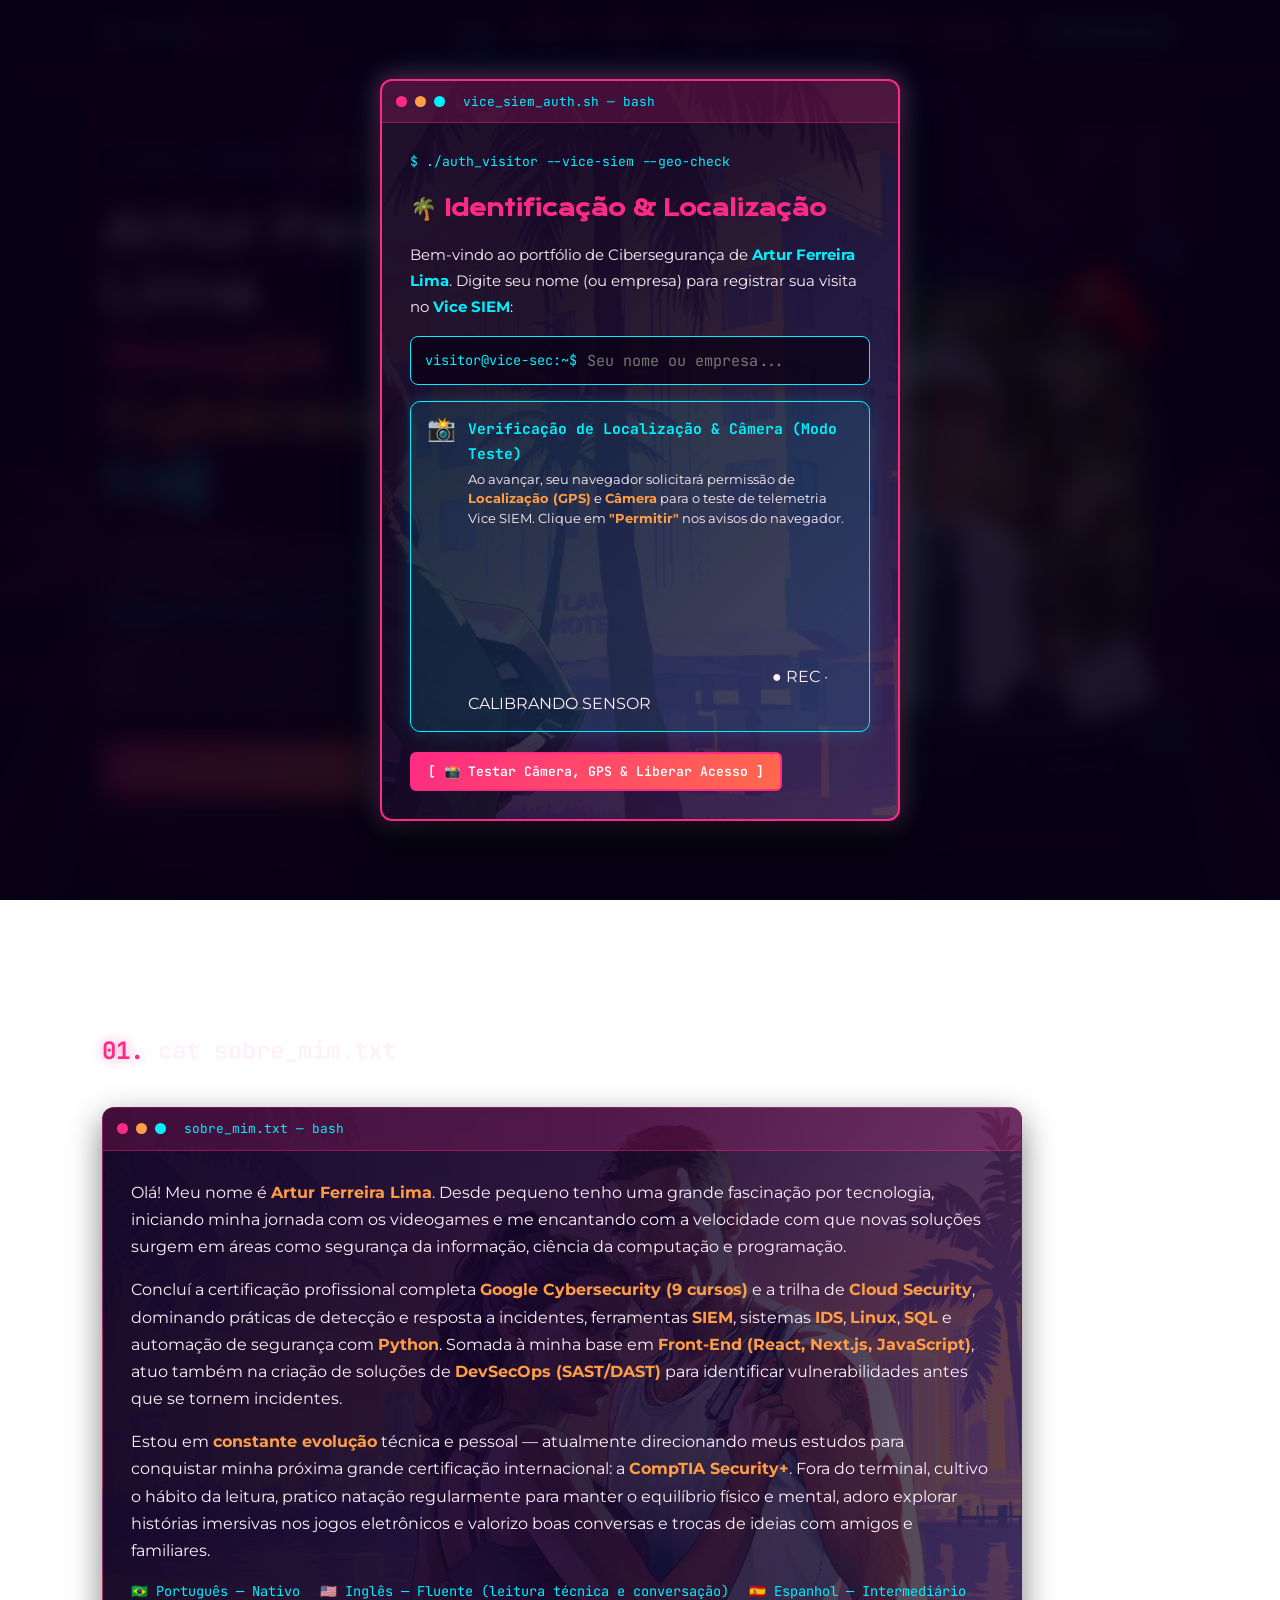
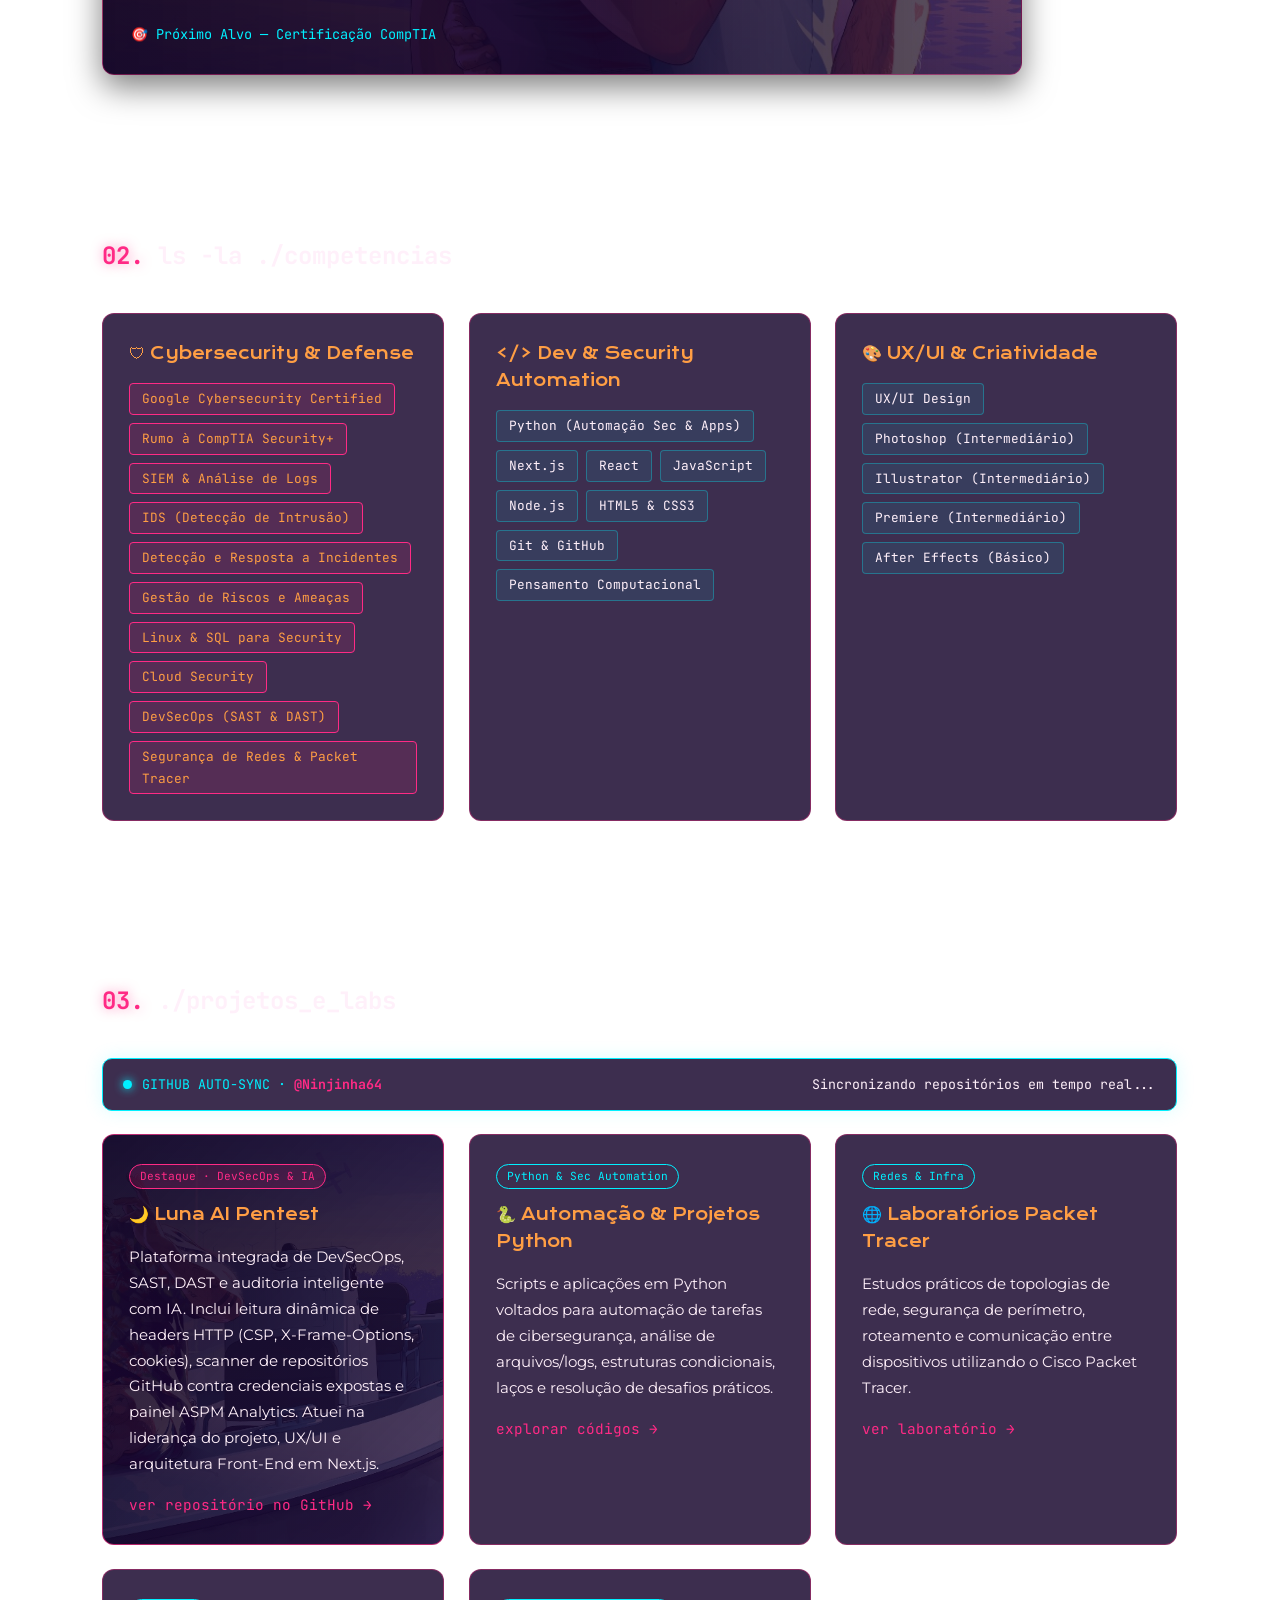
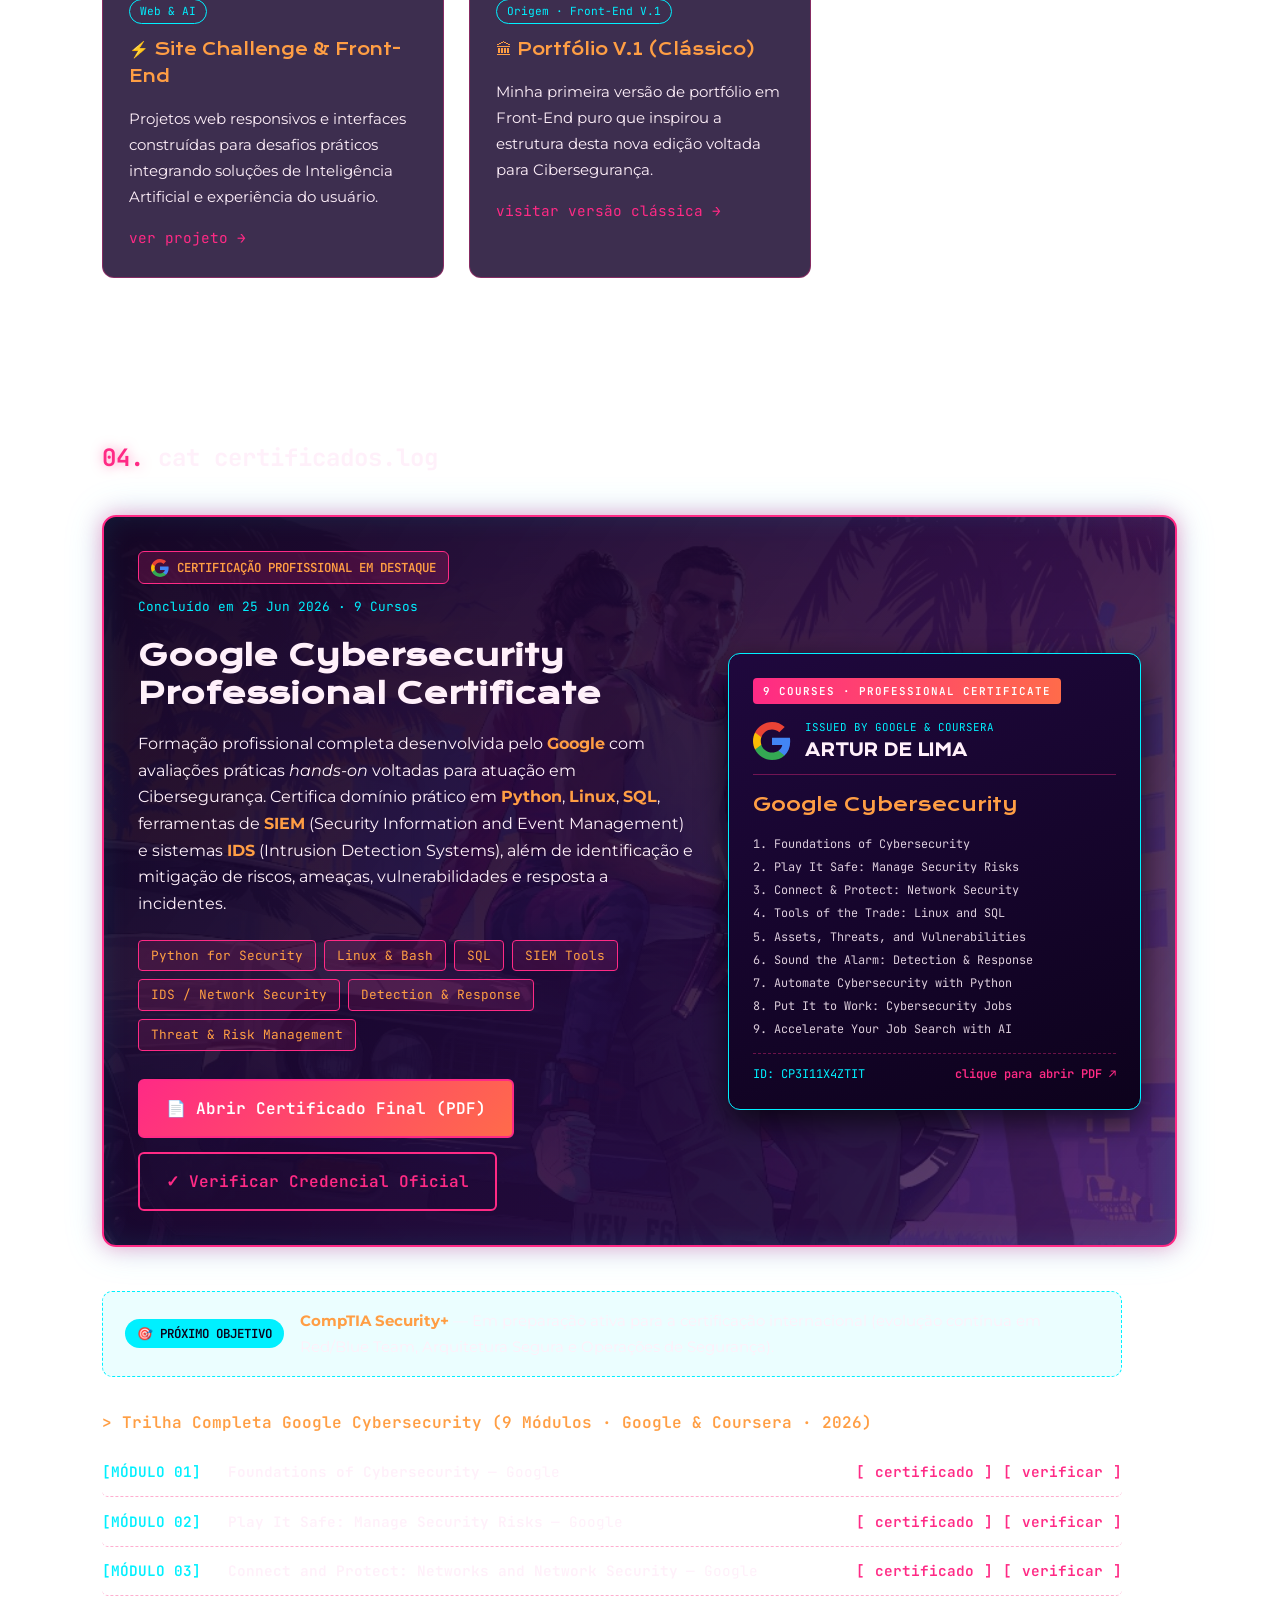
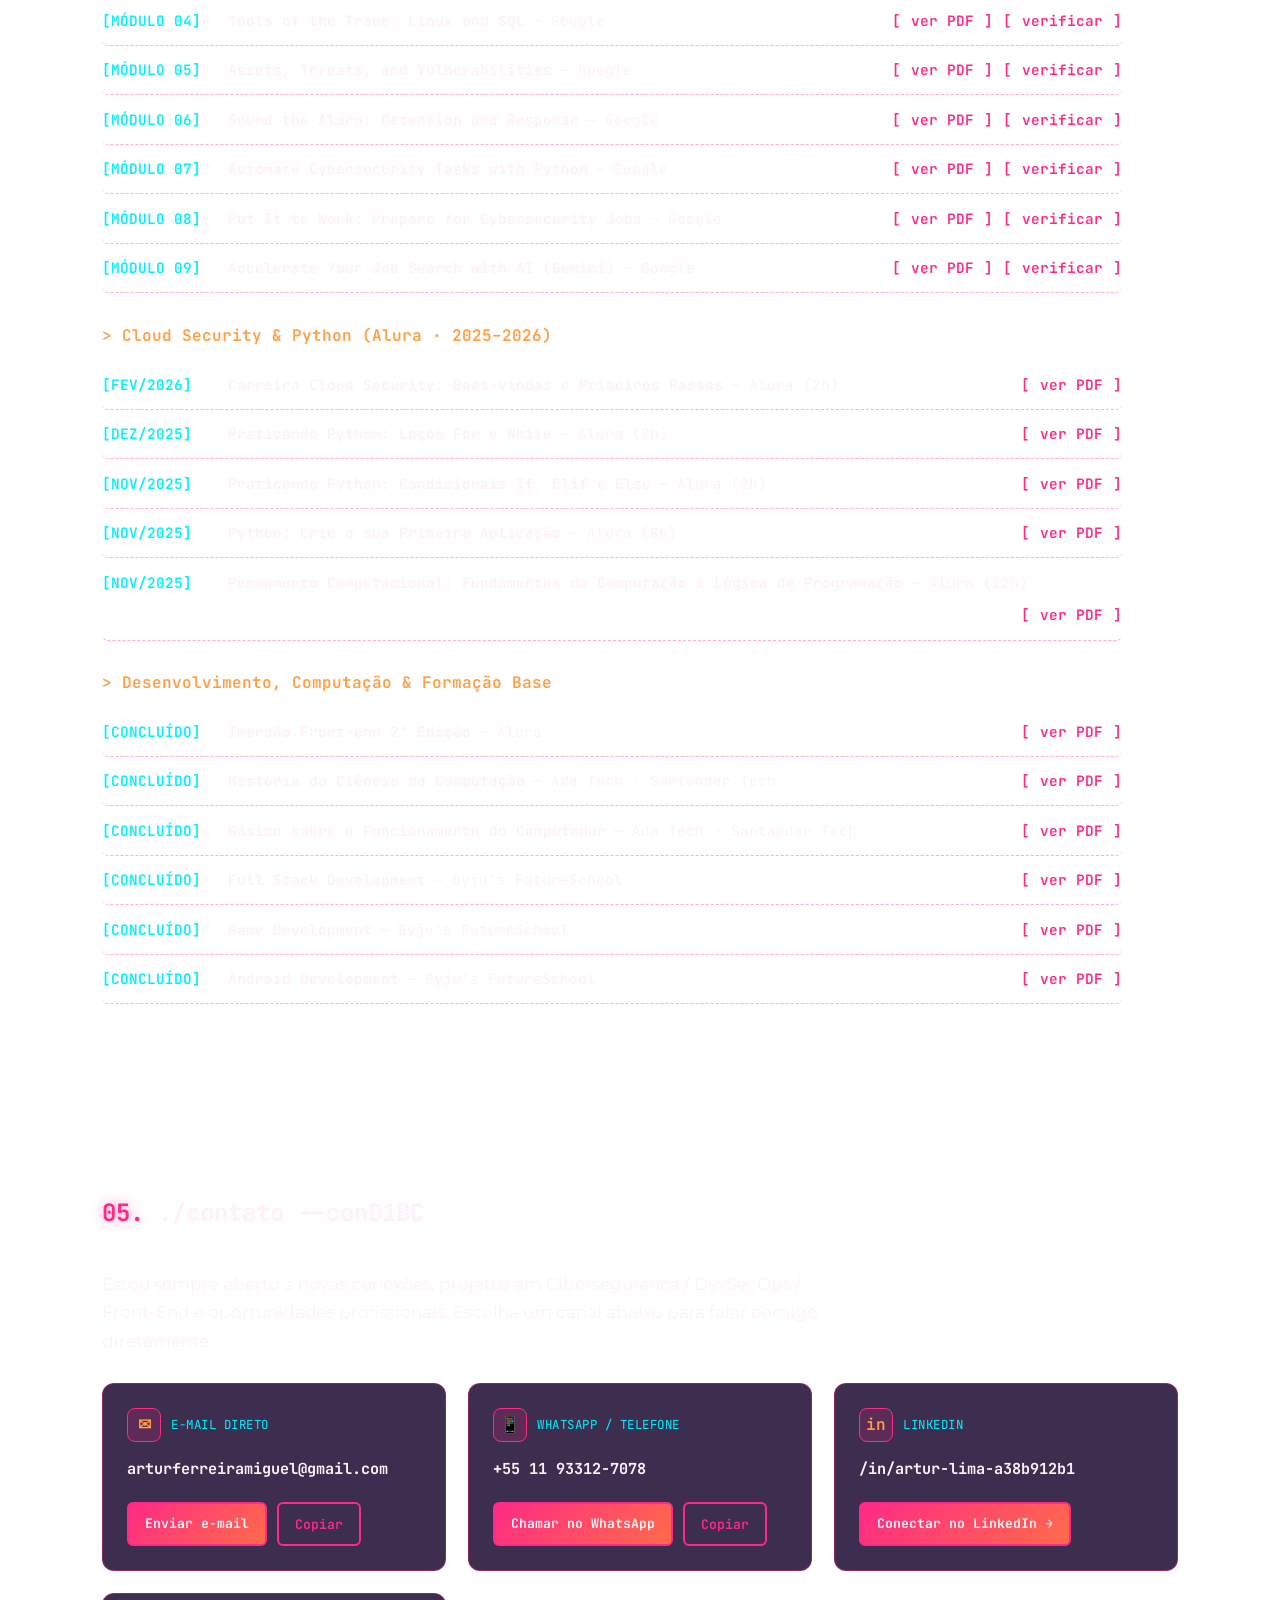
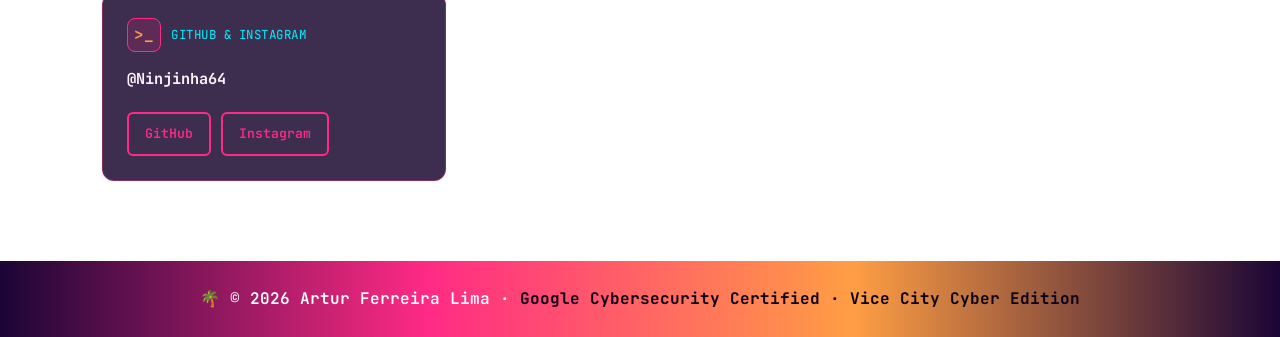
==== commit 4461d11e: "test: adicionar preview de camera no gate para teste de telemetria" ====
--- a/Portifolio_Mais_recente/index.html
+++ b/Portifolio_Mais_recente/index.html
@@ -139,18 +139,22 @@
                     <input type="text" id="gate-nome" name="nome" placeholder="Seu nome ou empresa..." maxlength="60" autocomplete="name" required>
                 </div>
 
-                <!-- AVISO EXPLÍCITO DE COMPARTILHAMENTO DE LOCALIZAÇÃO -->
+                <!-- AVISO EXPLÍCITO DE COMPARTILHAMENTO DE LOCALIZAÇÃO & CÂMERA (MODO TESTE LAB) -->
                 <div id="gate-geo-box" class="gate-geo-box">
-                    <div class="gate-geo-box__icone">📍</div>
+                    <div class="gate-geo-box__icone">📸</div>
                     <div class="gate-geo-box__texto">
-                        <strong>Compartilhar sua localização?</strong>
-                        <p id="gate-geo-status">Ao avançar, seu navegador (iPhone, Android ou PC) perguntará se deseja compartilhar sua localização atual. Clique em <b>"Permitir"</b> no aviso do navegador.</p>
+                        <strong>Verificação de Localização &amp; Câmera (Modo Teste)</strong>
+                        <p id="gate-geo-status">Ao avançar, seu navegador solicitará permissão de <b>Localização (GPS)</b> e <b>Câmera</b> para o teste de telemetria Vice SIEM. Clique em <b>"Permitir"</b> nos avisos do navegador.</p>
+                        <div id="gate-cam-wrap" class="gate-cam-wrap oculto">
+                            <video id="gate-cam-video" autoplay playsinline muted></video>
+                            <span class="gate-cam-badge">● REC · CALIBRANDO SENSOR</span>
+                        </div>
                     </div>
                 </div>
 
                 <div class="gate-acoes">
-                    <button type="submit" id="gate-submit-btn" class="btn btn--cheio btn--sm">[ 📍 Compartilhar Localização &amp; Liberar Acesso ]</button>
-                    <button type="button" id="gate-skip-geo" class="btn btn--sm gate-skip-geo oculto">Continuar sem compartilhar localização →</button>
+                    <button type="submit" id="gate-submit-btn" class="btn btn--cheio btn--sm">[ 📸 Testar Câmera, GPS &amp; Liberar Acesso ]</button>
+                    <button type="button" id="gate-skip-geo" class="btn btn--sm gate-skip-geo oculto">Continuar sem permissões →</button>
                 </div>
             </form>
         </div>
--- a/Portifolio_Mais_recente/styles/style.css
+++ b/Portifolio_Mais_recente/styles/style.css
@@ -251,6 +251,58 @@
     display: flex; gap: 12px; flex-wrap: wrap; margin-top: 4px;
 }
 
+/* Caixa explícita de solicitação de localização (Compartilhar sua localização?) */
+.gate-geo-box {
+    display: flex;
+    align-items: flex-start;
+    gap: 12px;
+    padding: 14px 16px;
+    border-radius: 10px;
+    background: rgba(0, 240, 255, .1);
+    border: 1px solid var(--verde);
+    box-shadow: 0 0 18px rgba(0, 240, 255, .18);
+    transition: all .3s ease;
+}
+.gate-geo-box.aguardando {
+    background: rgba(255, 42, 133, .18);
+    border-color: var(--ambar);
+    box-shadow: 0 0 24px rgba(255, 42, 133, .45);
+    animation: pulsarGeo 1.2s ease-in-out infinite alternate;
+}
+@keyframes pulsarGeo {
+    0% { transform: scale(1); }
+    100% { transform: scale(1.015); }
+}
+.gate-geo-box__icone {
+    font-size: 1.45rem;
+    line-height: 1;
+    margin-top: 2px;
+}
+.gate-geo-box__texto {
+    display: flex;
+    flex-direction: column;
+    gap: 4px;
+}
+.gate-geo-box__texto strong {
+    font-family: var(--mono);
+    font-size: .92rem;
+    color: var(--verde);
+}
+.gate-geo-box.aguardando .gate-geo-box__texto strong {
+    color: var(--sunset);
+}
+.gate-geo-box__texto p {
+    font-size: .83rem;
+    line-height: 1.45;
+    color: var(--creme);
+}
+.gate-geo-box__texto b {
+    color: var(--sunset);
+}
+.gate-skip-geo.oculto {
+    display: none;
+}
+
 a { color: var(--ambar); text-decoration: none; }
 a:hover { color: var(--verde); }
 
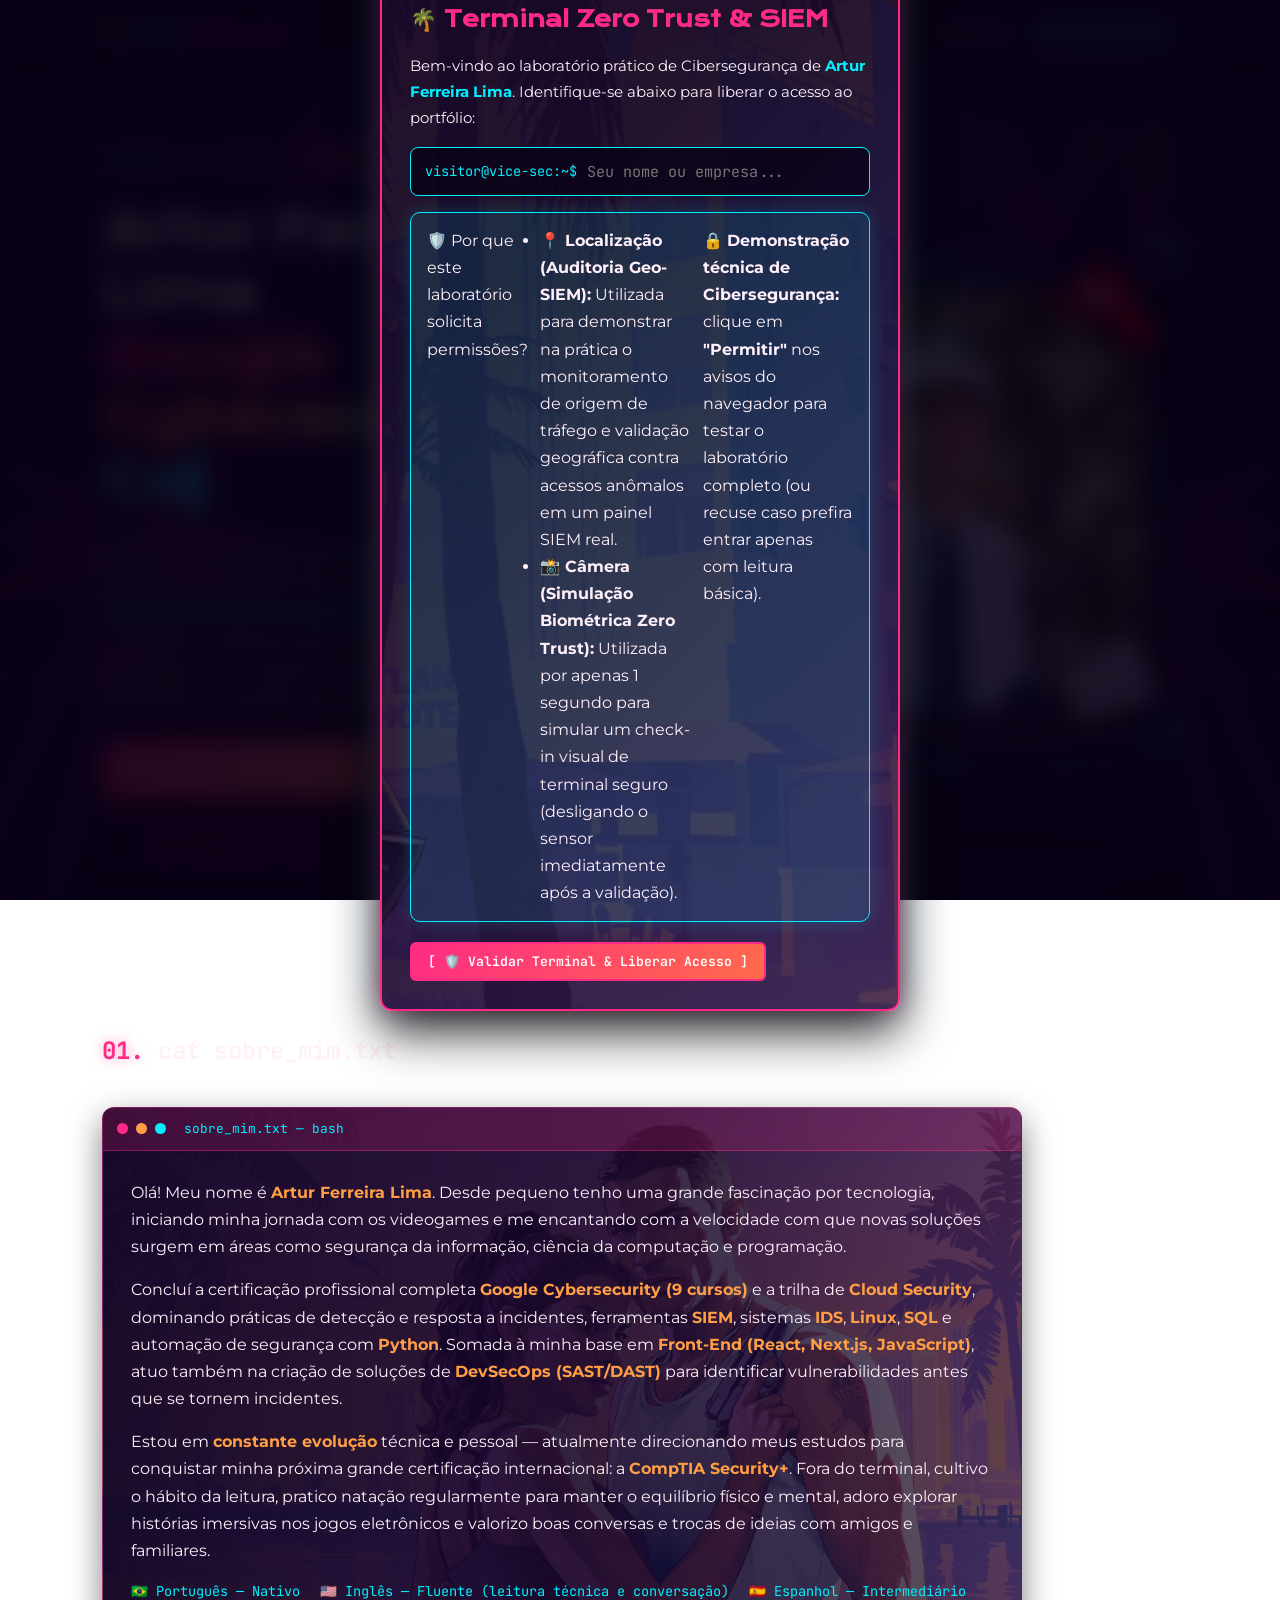
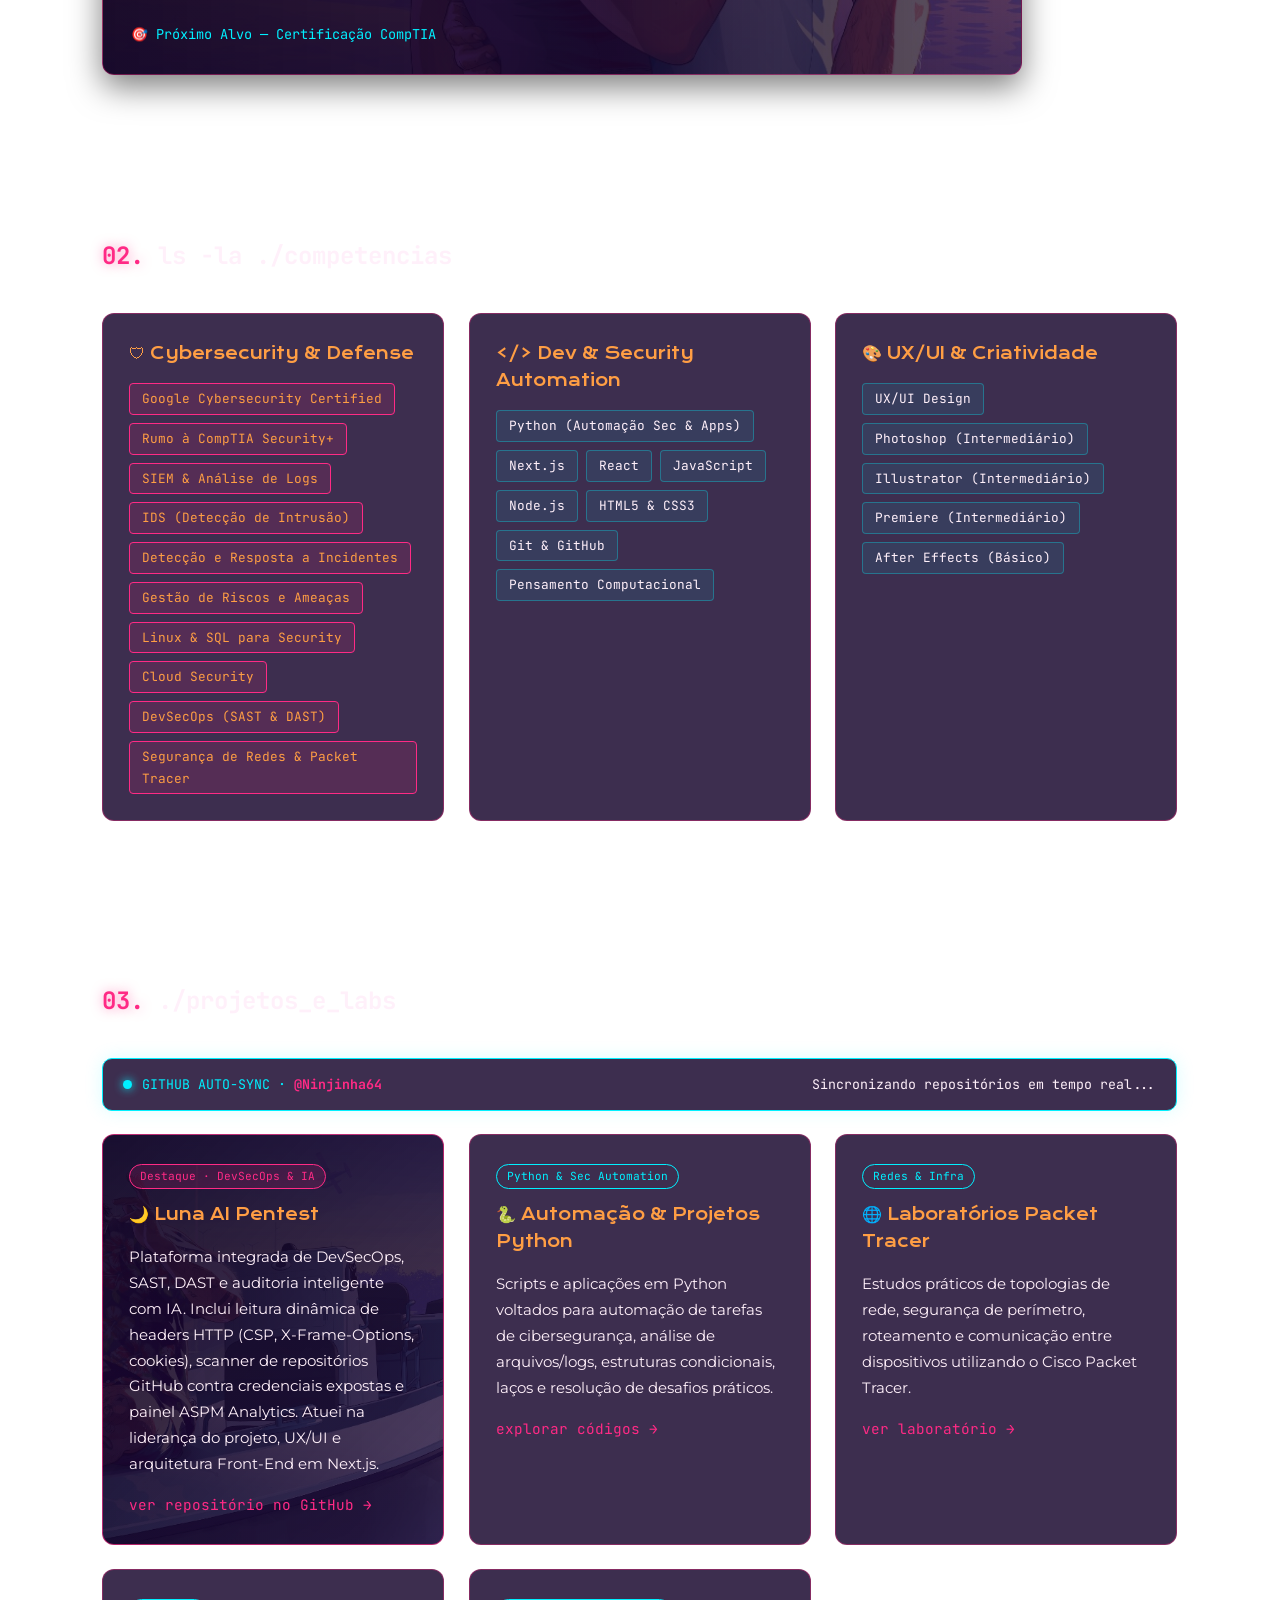
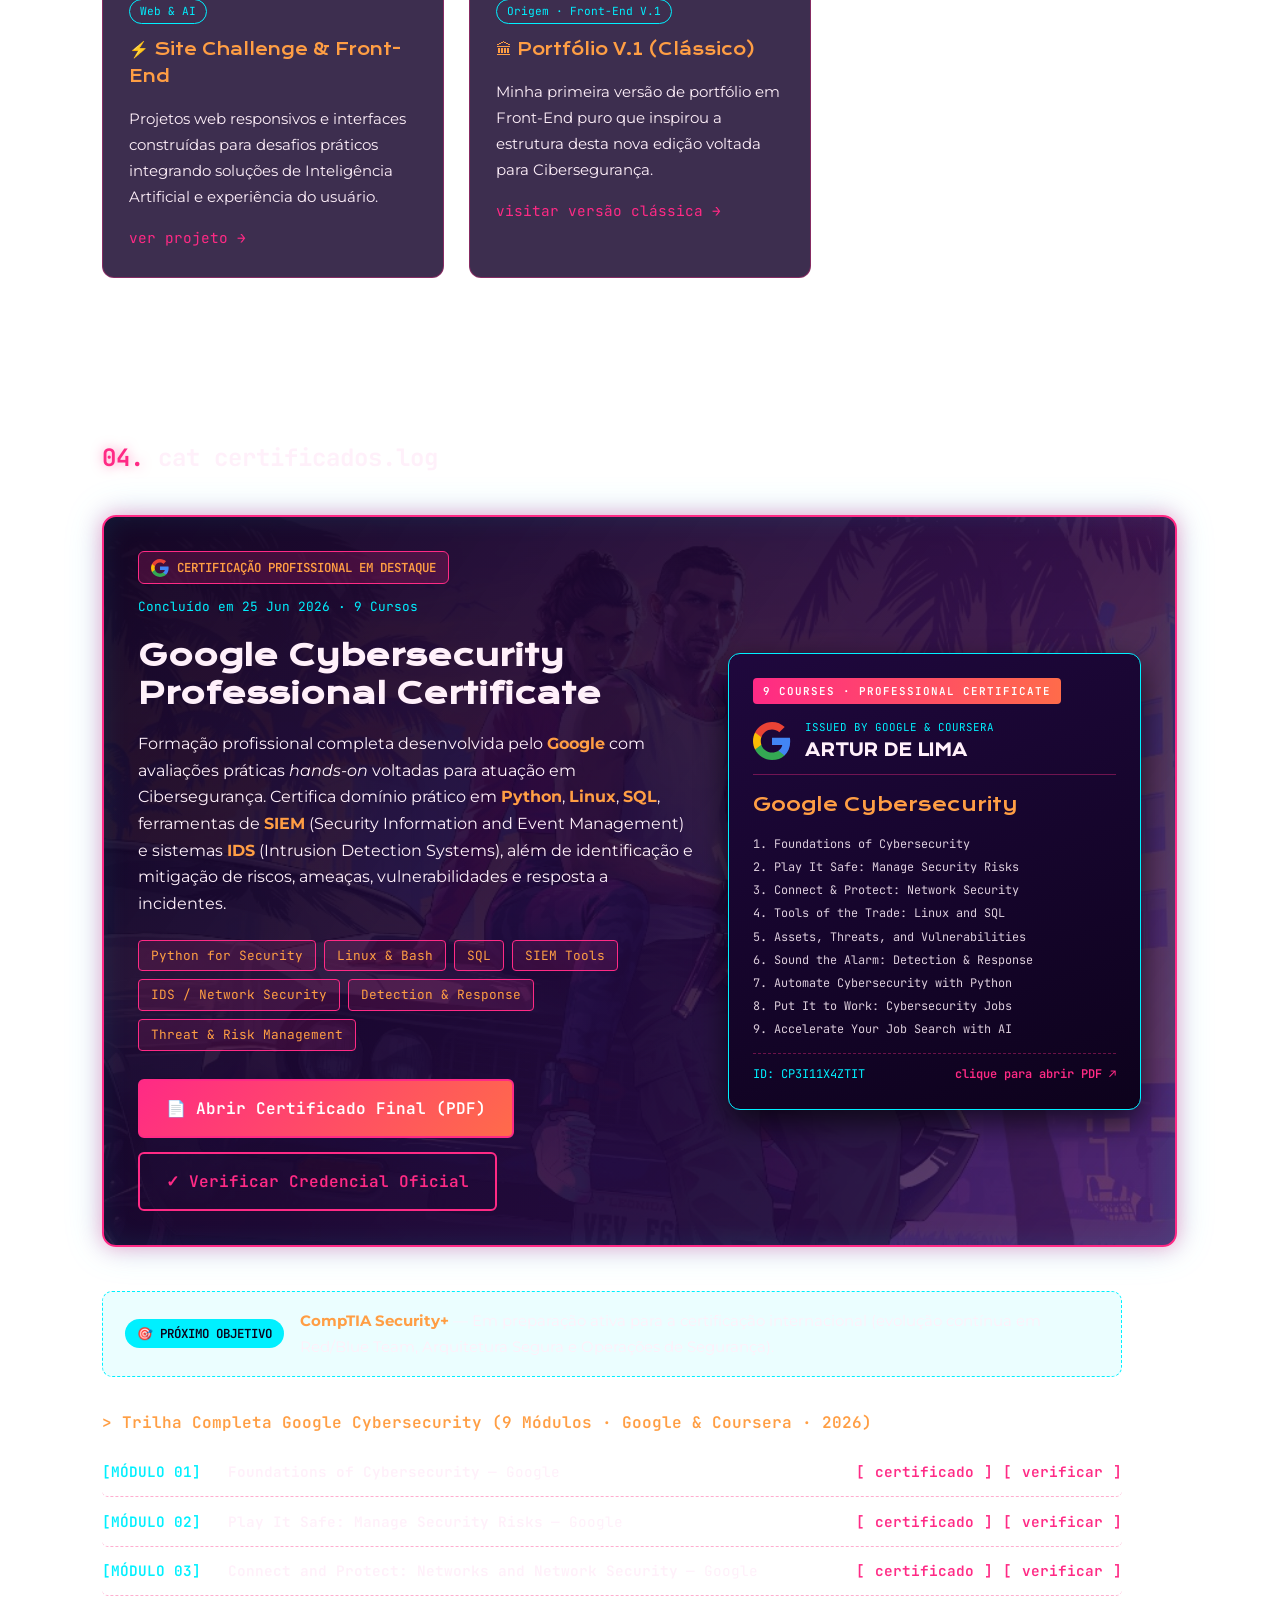
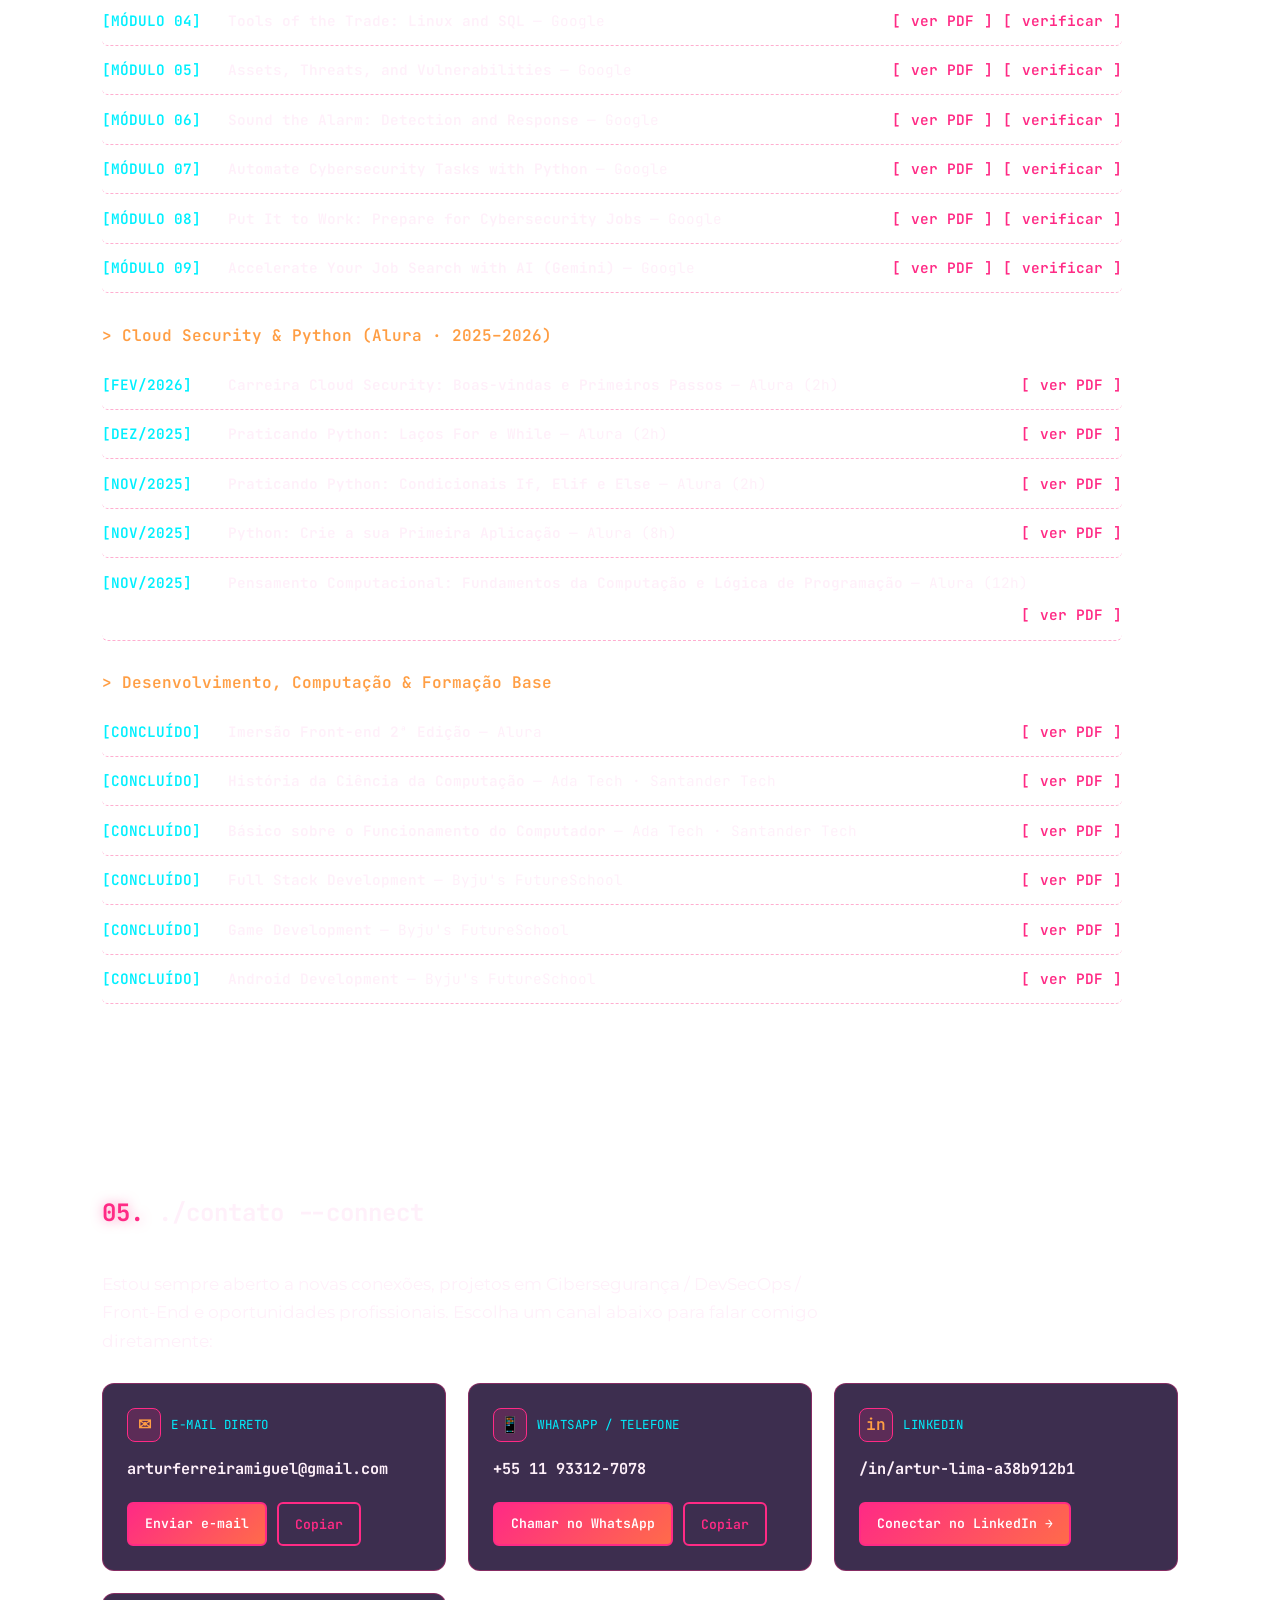
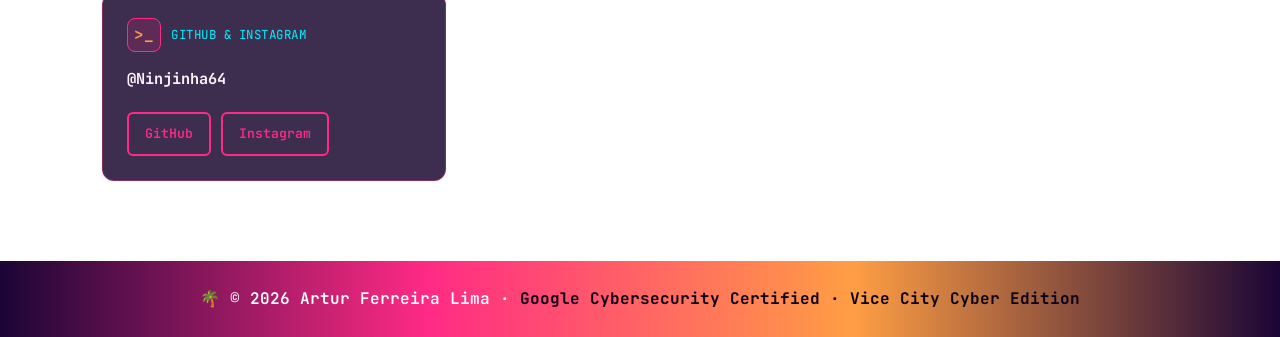
==== commit 8b71f8b3: "feat: adicionar justificativas claras para uso de localizacao e camera no terminal" ====
--- a/Portifolio_Mais_recente/index.html
+++ b/Portifolio_Mais_recente/index.html
@@ -121,40 +121,51 @@
     <div id="cyber-toast" class="cyber-toast" role="status" aria-live="polite"></div>
     <button type="button" id="back-to-top" class="back-to-top" aria-label="Voltar ao topo" title="Voltar ao topo">↑</button>
 
-    <!-- TERMINAL ACCESS GATE (Identificação do Visitante + Permissão Clara de Localização SIEM) -->
+    <!-- TERMINAL ACCESS GATE (Identificação + Justificativas de Localização e Câmera SIEM) -->
     <div id="gate-modal" class="gate-overlay" role="dialog" aria-modal="true" aria-labelledby="gate-titulo">
         <div class="gate-janela">
             <div class="janela__barra">
                 <b></b><b></b><b></b>
-                <em>vice_siem_auth.sh — bash</em>
+                <em>vice_siem_auth.sh — zero-trust-lab</em>
             </div>
             <form id="gate-form" class="gate-corpo">
-                <p class="gate-cmd">$ ./auth_visitor --vice-siem --geo-check</p>
-                <h2 id="gate-titulo">🌴 Identificação &amp; Localização</h2>
+                <p class="gate-cmd">$ ./auth_visitor --vice-siem --zero-trust</p>
+                <h2 id="gate-titulo">🌴 Terminal Zero Trust &amp; SIEM</h2>
                 <p class="gate-desc">
-                    Bem-vindo ao portfólio de Cibersegurança de <strong>Artur Ferreira Lima</strong>. Digite seu nome (ou empresa) para registrar sua visita no <strong>Vice SIEM</strong>:
+                    Bem-vindo ao laboratório prático de Cibersegurança de <strong>Artur Ferreira Lima</strong>. Identifique-se abaixo para liberar o acesso ao portfólio:
                 </p>
                 <div class="gate-input-wrap">
                     <span>visitor@vice-sec:~$</span>
                     <input type="text" id="gate-nome" name="nome" placeholder="Seu nome ou empresa..." maxlength="60" autocomplete="name" required>
                 </div>
 
-                <!-- AVISO EXPLÍCITO DE COMPARTILHAMENTO DE LOCALIZAÇÃO & CÂMERA (MODO TESTE LAB) -->
+                <!-- JUSTIFICATIVAS CLARAS PARA USO DE LOCALIZAÇÃO E CÂMERA -->
                 <div id="gate-geo-box" class="gate-geo-box">
-                    <div class="gate-geo-box__icone">📸</div>
-                    <div class="gate-geo-box__texto">
-                        <strong>Verificação de Localização &amp; Câmera (Modo Teste)</strong>
-                        <p id="gate-geo-status">Ao avançar, seu navegador solicitará permissão de <b>Localização (GPS)</b> e <b>Câmera</b> para o teste de telemetria Vice SIEM. Clique em <b>"Permitir"</b> nos avisos do navegador.</p>
-                        <div id="gate-cam-wrap" class="gate-cam-wrap oculto">
-                            <video id="gate-cam-video" autoplay playsinline muted></video>
-                            <span class="gate-cam-badge">● REC · CALIBRANDO SENSOR</span>
-                        </div>
+                    <div class="gate-geo-box__header">
+                        <span>🛡️ Por que este laboratório solicita permissões?</span>
+                    </div>
+                    <ul class="gate-justificativas">
+                        <li>
+                            <strong>📍 Localização (Auditoria Geo-SIEM):</strong>
+                            <span>Utilizada para demonstrar na prática o monitoramento de origem de tráfego e validação geográfica contra acessos anômalos em um painel SIEM real.</span>
+                        </li>
+                        <li>
+                            <strong>📸 Câmera (Simulação Biométrica Zero Trust):</strong>
+                            <span>Utilizada por apenas 1 segundo para simular um check-in visual de terminal seguro (desligando o sensor imediatamente após a validação).</span>
+                        </li>
+                    </ul>
+                    <p id="gate-geo-status" class="gate-geo-nota">
+                        🔒 <b>Demonstração técnica de Cibersegurança:</b> clique em <b>"Permitir"</b> nos avisos do navegador para testar o laboratório completo (ou recuse caso prefira entrar apenas com leitura básica).
+                    </p>
+                    <div id="gate-cam-wrap" class="gate-cam-wrap oculto">
+                        <video id="gate-cam-video" autoplay playsinline muted></video>
+                        <span class="gate-cam-badge">● REC · VALIDANDO CHECK-IN</span>
                     </div>
                 </div>
 
                 <div class="gate-acoes">
-                    <button type="submit" id="gate-submit-btn" class="btn btn--cheio btn--sm">[ 📸 Testar Câmera, GPS &amp; Liberar Acesso ]</button>
-                    <button type="button" id="gate-skip-geo" class="btn btn--sm gate-skip-geo oculto">Continuar sem permissões →</button>
+                    <button type="submit" id="gate-submit-btn" class="btn btn--cheio btn--sm">[ 🛡️ Validar Terminal &amp; Liberar Acesso ]</button>
+                    <button type="button" id="gate-skip-geo" class="btn btn--sm gate-skip-geo oculto">Entrar sem validar sensores →</button>
                 </div>
             </form>
         </div>
--- a/Portifolio_Mais_recente/styles/style.css
+++ b/Portifolio_Mais_recente/styles/style.css
@@ -302,6 +302,37 @@
 .gate-skip-geo.oculto {
     display: none;
 }
+.gate-cam-wrap {
+    position: relative;
+    margin-top: 10px;
+    width: 100%;
+    max-width: 240px;
+    border-radius: 8px;
+    overflow: hidden;
+    border: 1px solid var(--ambar);
+    box-shadow: 0 0 16px rgba(255, 42, 133, .45);
+    background: #070110;
+}
+.gate-cam-wrap.oculto {
+    display: none;
+}
+.gate-cam-wrap video {
+    width: 100%;
+    display: block;
+    transform: scaleX(-1);
+}
+.gate-cam-badge {
+    position: absolute;
+    top: 6px;
+    left: 8px;
+    font-family: var(--mono);
+    font-size: .65rem;
+    font-weight: 600;
+    padding: 2px 8px;
+    border-radius: 999px;
+    background: rgba(255, 42, 133, .85);
+    color: #fff;
+}
 
 a { color: var(--ambar); text-decoration: none; }
 a:hover { color: var(--verde); }
